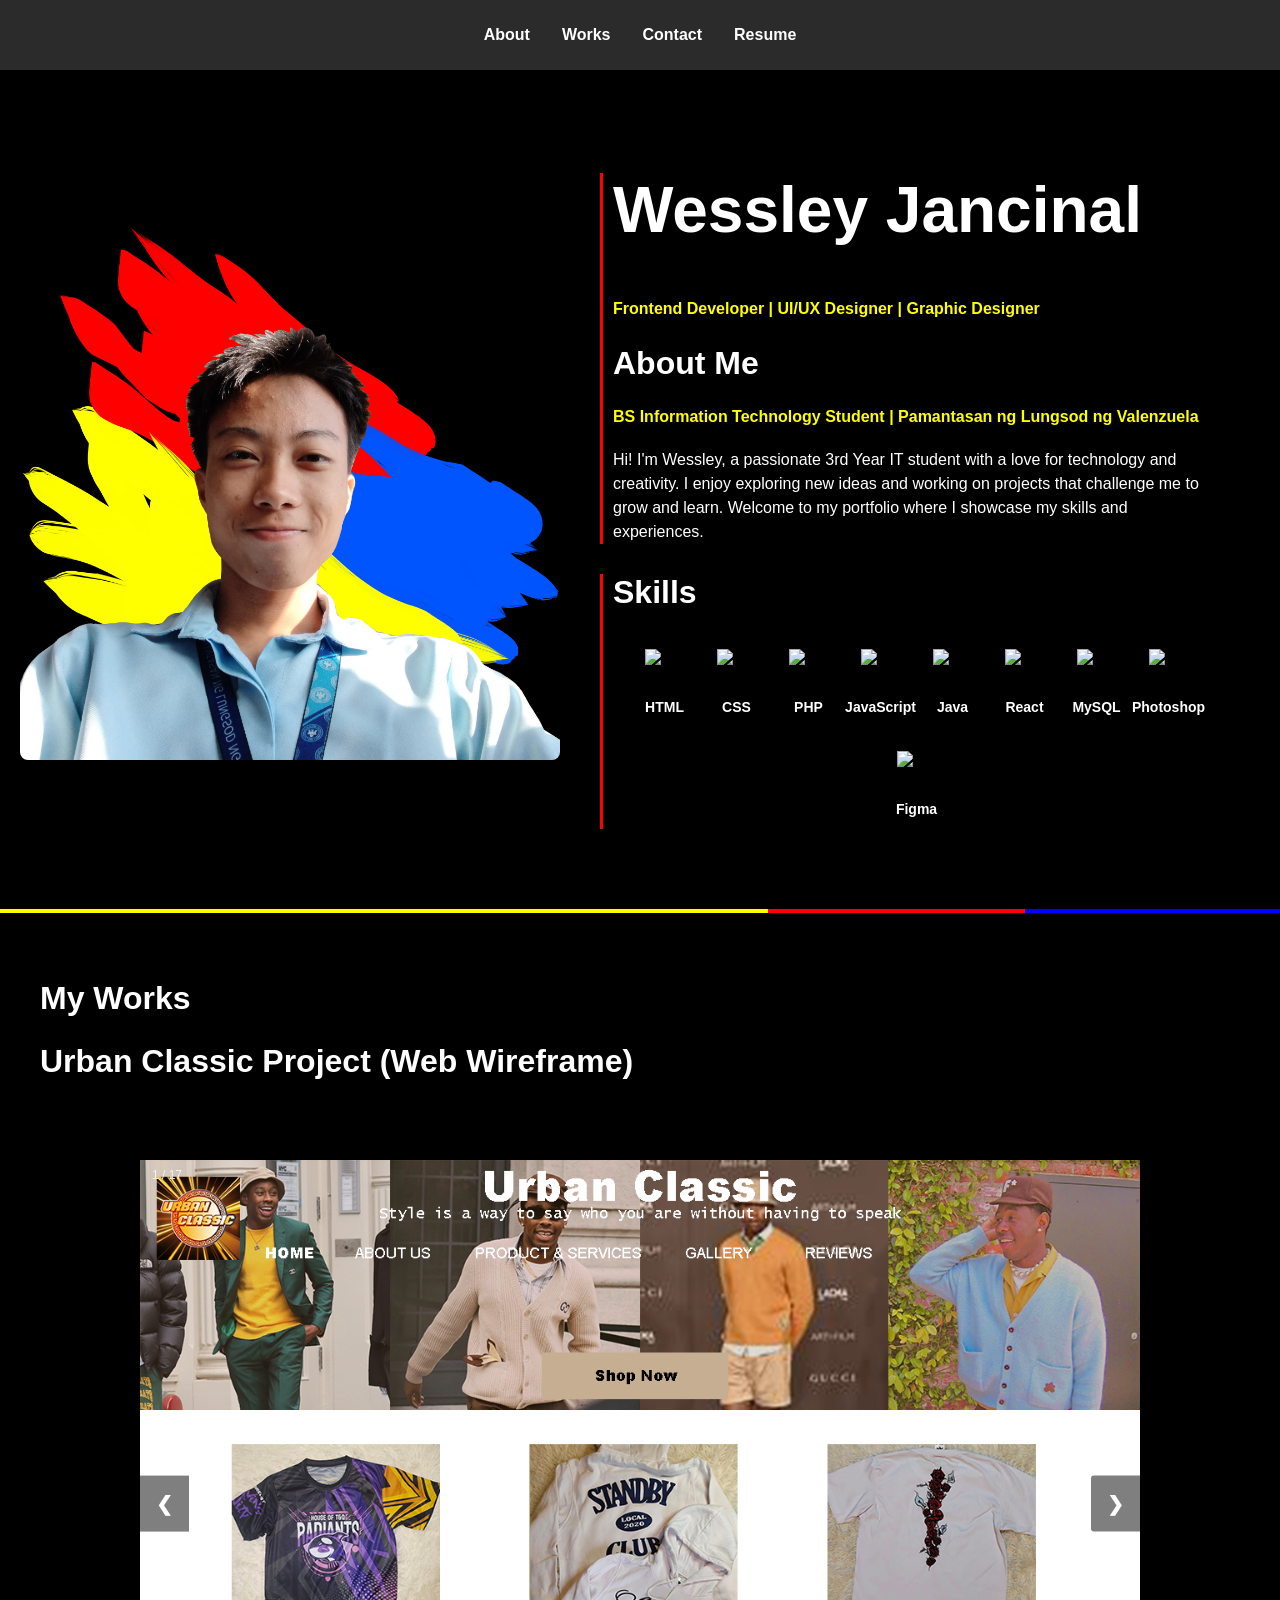
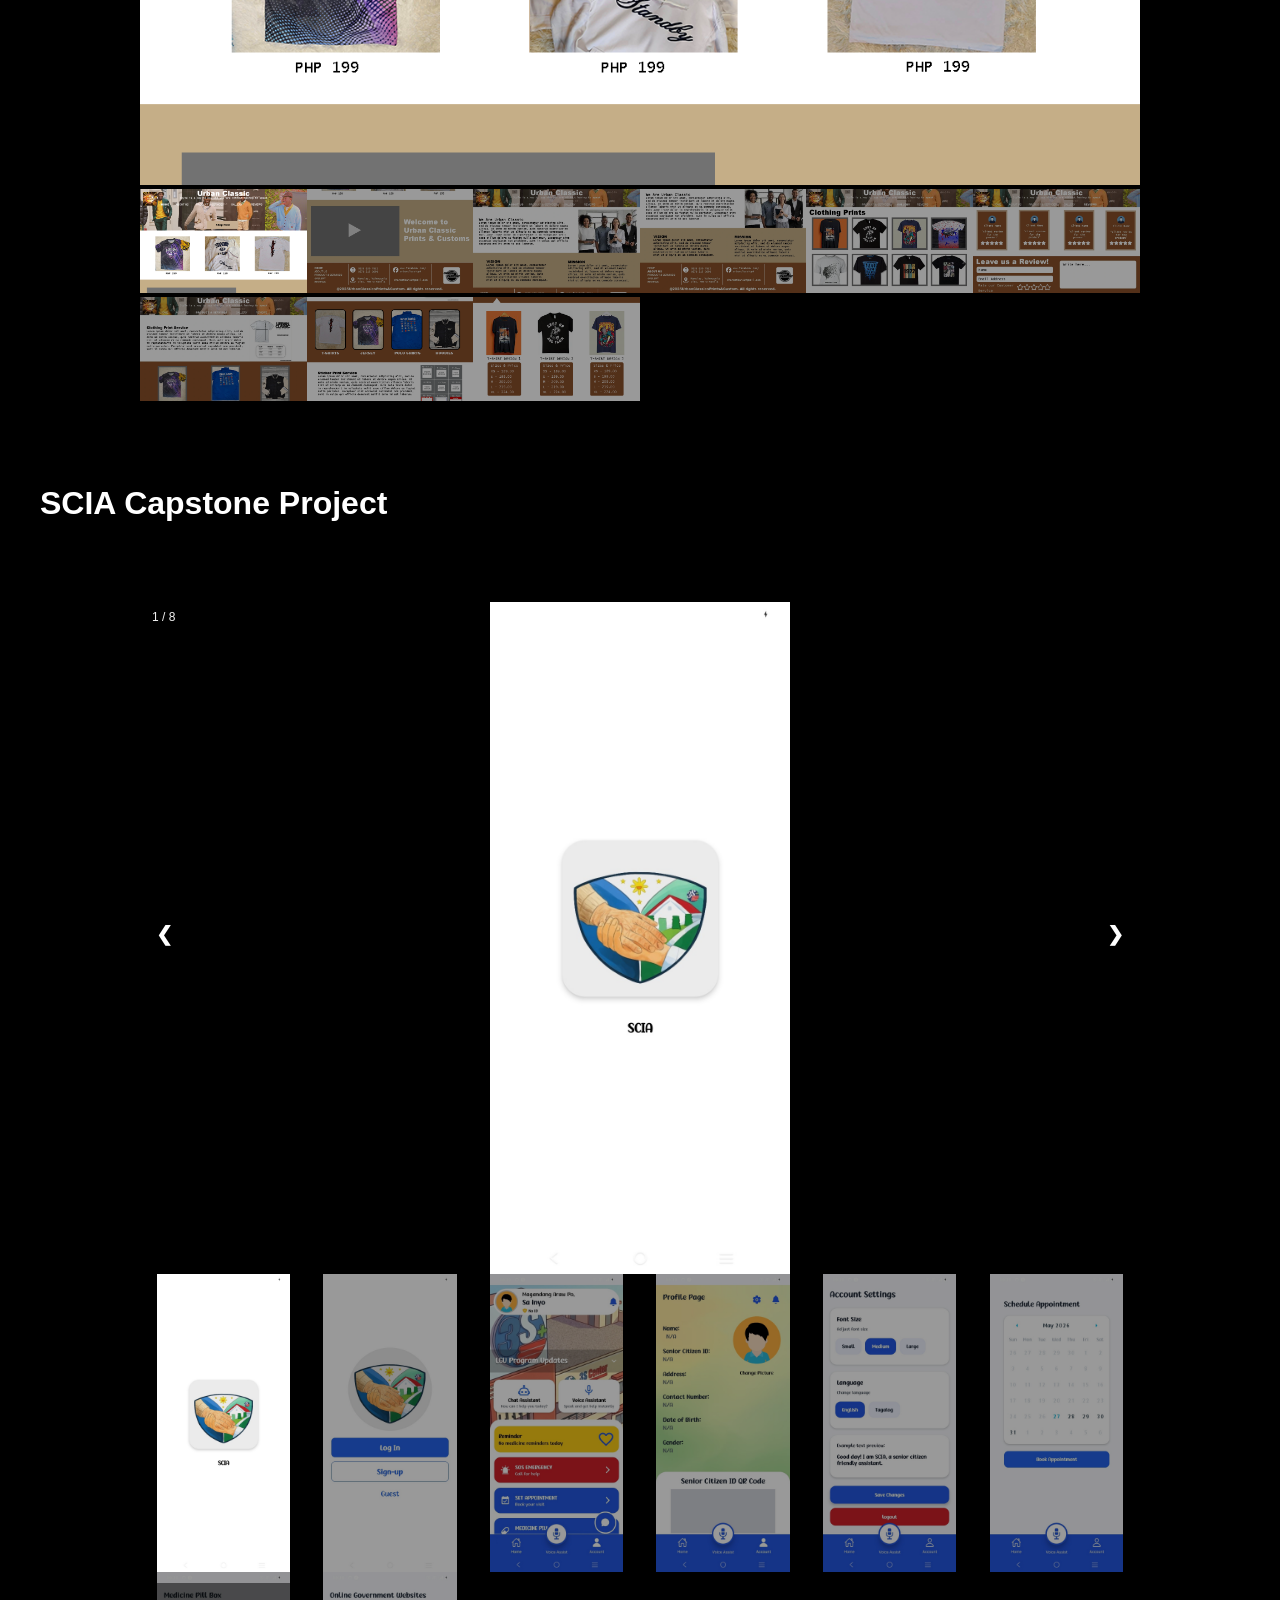
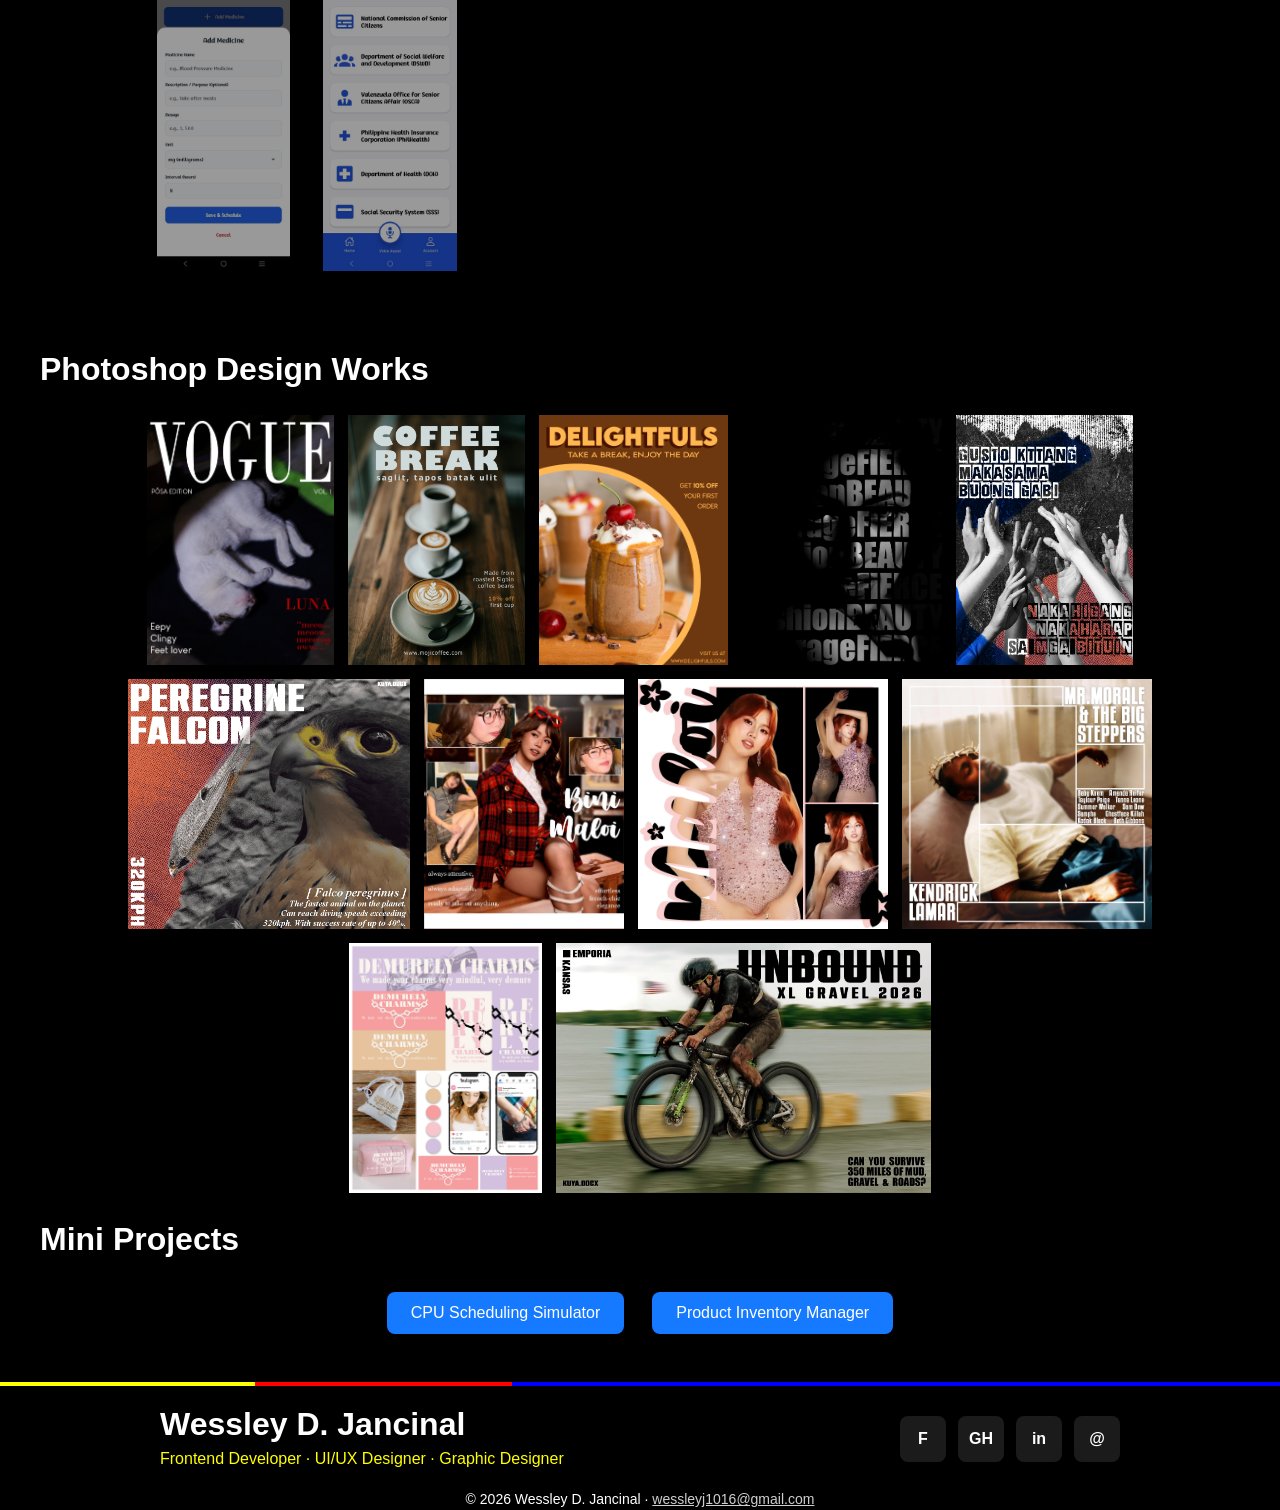
==== index.html @ 5ce60c62 "works addition" ====
<!DOCTYPE html>
<html lang="en">
  <head>
    <meta charset="UTF-8">
	  <meta name="viewport" content="width=device-width, initial-scale=1.0">
    <title>My Website</title>

    <link rel="stylesheet" href="style.css">
  </head>
  <body>
    <div id="navbar">
      <a href="#about">About</a>
      <a href="#works">Works</a>
      <a href="#contact">Contact</a>
      <a href="docs/jancinalResume.pdf" download class="btn-download">Resume</a>
    </div>
    
    <section id="about">
      <div id="profile-pic-container">
        <img id="profile-pic" src="assets/profpic.png" alt="profpic">
      </div>
      <div id="greeting">
        <div id="sub-greeting">
          <h1>Wessley Jancinal</h1>
          <h4>Frontend Developer | UI/UX Designer | Graphic Designer</h4>
        
          <h2>About Me</h2>
          <h4>BS Information Technology Student | Pamantasan ng Lungsod ng Valenzuela</h4>
          <p>Hi! I'm Wessley, a passionate 3rd Year IT student with a love for technology and creativity.
            I enjoy exploring new ideas and working on projects that challenge me to grow and learn. 
            Welcome to my portfolio where I showcase my skills and experiences.</p>
        </div>

        <div id="sub-greeting">
          <h2>Skills</h2>

          <div class="skills-row">
            <div class="skill-card">
              <img src="https://cdn.jsdelivr.net/gh/devicons/devicon/icons/html5/html5-original.svg" alt="HTML">
              <span>HTML</span>
            </div>

            <div class="skill-card">
              <img src="https://cdn.jsdelivr.net/gh/devicons/devicon/icons/css3/css3-original.svg" alt="CSS">
              <span>CSS</span>
            </div>

            <div class="skill-card">
              <img src="https://cdn.jsdelivr.net/gh/devicons/devicon/icons/php/php-original.svg" alt="PHP">
              <span>PHP</span>
            </div>

            <div class="skill-card">
              <img src="https://cdn.jsdelivr.net/gh/devicons/devicon/icons/javascript/javascript-original.svg" alt="JavaScript">
              <span>JavaScript</span>
            </div>

            <div class="skill-card">
              <img src="https://cdn.jsdelivr.net/gh/devicons/devicon/icons/java/java-original.svg" alt="Java">
              <span>Java</span>
            </div>

            <div class="skill-card">
              <img src="https://cdn.jsdelivr.net/gh/devicons/devicon/icons/react/react-original.svg" alt="React">
              <span>React</span>
            </div>

            <div class="skill-card">
              <img src="https://cdn.jsdelivr.net/gh/devicons/devicon/icons/mysql/mysql-original.svg" alt="MySQL">
              <span>MySQL</span>
            </div>

            <div class="skill-card">
              <img src="https://cdn.jsdelivr.net/gh/devicons/devicon/icons/photoshop/photoshop-plain.svg" alt="Photoshop">
              <span>Photoshop</span>
            </div>

            <div class="skill-card">
              <img src="https://cdn.jsdelivr.net/gh/devicons/devicon/icons/figma/figma-original.svg" alt="Figma">
              <span>Figma</span>
            </div>
          </div>
        </div>
      </div>
    </section>

    <section id="works">
      <h2>My Works</h2>

      <h2>Urban Classic Project (Web Wireframe) </h2>
      <div class="container">
        <!-- Full-width images with number text -->
        <div class="mySlides">
          <div class="numbertext">1 / 17</div>
            <img src="assets/carousel1 (1).webp" style="width:100%">
        </div>

        <div class="mySlides">
          <div class="numbertext">2 / 17</div>
            <img src="assets/carousel1 (2).webp" style="width:100%">
        </div>

        <div class="mySlides">
          <div class="numbertext">3 / 17</div>
            <img src="assets/carousel1 (3).webp" style="width:100%">
        </div>

        <div class="mySlides">
          <div class="numbertext">4 / 17</div>
            <img src="assets/carousel1 (4).webp" style="width:100%">
        </div>

        <div class="mySlides">
          <div class="numbertext">5 / 17</div>
            <img src="assets/carousel1 (5).webp" style="width:100%">
        </div>

        <div class="mySlides">
          <div class="numbertext">6 / 17</div>
            <img src="assets/carousel1 (6).webp" style="width:100%">
        </div>

        <div class="mySlides">
          <div class="numbertext">7 / 17</div>
            <img src="assets/carousel1 (7).webp" style="width:100%">
        </div>

        <div class="mySlides">
          <div class="numbertext">8 / 17</div>
            <img src="assets/carousel1 (8).webp" style="width:100%">
        </div>

        <div class="mySlides">
          <div class="numbertext">9 / 17</div>
            <img src="assets/carousel1 (9).webp" style="width:100%">
        </div>

        <!-- (SCIA images moved to a separate slideshow below) -->

        <!-- Next and previous buttons for main carousel -->
        <a class="prev" onclick="plusSlides(-1)">&#10094;</a>
        <a class="next" onclick="plusSlides(1)">&#10095;</a>

        <!-- Thumbnail images -->
        <div class="row">
          <div class="column">
            <img class="demo cursor" src="assets/carousel1 (1).webp" style="width:100%" onclick="currentSlide(1)" alt="carousel1 (1)">
          </div>
          <div class="column">
            <img class="demo cursor" src="assets/carousel1 (2).webp" style="width:100%" onclick="currentSlide(2)" alt="carousel1 (2)">
          </div>
          <div class="column">
            <img class="demo cursor" src="assets/carousel1 (3).webp" style="width:100%" onclick="currentSlide(3)" alt="carousel1 (3)">
          </div>
          <div class="column">
            <img class="demo cursor" src="assets/carousel1 (4).webp" style="width:100%" onclick="currentSlide(4)" alt="carousel1 (4)">
          </div>
          <div class="column">
            <img class="demo cursor" src="assets/carousel1 (5).webp" style="width:100%" onclick="currentSlide(5)" alt="carousel1 (5)">
          </div>
          <div class="column">
            <img class="demo cursor" src="assets/carousel1 (6).webp" style="width:100%" onclick="currentSlide(6)" alt="carousel1 (6)">
          </div>
          <div class="column">
            <img class="demo cursor" src="assets/carousel1 (7).webp" style="width:100%" onclick="currentSlide(7)" alt="carousel1 (7)">
          </div>
          <div class="column">
            <img class="demo cursor" src="assets/carousel1 (8).webp" style="width:100%" onclick="currentSlide(8)" alt="carousel1 (8)">
          </div>
          <div class="column">
            <img class="demo cursor" src="assets/carousel1 (9).webp" style="width:100%" onclick="currentSlide(9)" alt="carousel1 (9)">
          </div>
          <!-- SCIA thumbnails moved to the SCIA slideshow below -->
        </div>
      </div>

      <!-- SCIA Slideshow (separate and isolated) -->
      <h2>SCIA Capstone Project</h2>
      <div class="container" id="scia-container">
        <div class="mySlides2">
          <div class="numbertext">1 / 8</div>
            <img id="carousel2-content" src="assets/scia1.webp" alt="scia1">
        </div>

        <div class="mySlides2">
          <div class="numbertext">2 / 8</div>
            <img id="carousel2-content" src="assets/scia2.webp" alt="scia2">
        </div>

        <div class="mySlides2">
          <div class="numbertext">3 / 8</div>
            <img id="carousel2-content" src="assets/scia3.webp" alt="scia3">
        </div>

        <div class="mySlides2">
          <div class="numbertext">4 / 8</div>
            <img id="carousel2-content" src="assets/scia4.webp" alt="scia4">
        </div>

        <div class="mySlides2">
          <div class="numbertext">5 / 8</div>
            <img id="carousel2-content" src="assets/scia5.webp" alt="scia5">
        </div>

        <div class="mySlides2">
          <div class="numbertext">6 / 8</div>
            <img id="carousel2-content" src="assets/scia6.webp" alt="scia6">
        </div>

        <div class="mySlides2">
          <div class="numbertext">7 / 8</div>
            <img id="carousel2-content" src="assets/scia7.webp" alt="scia7">
        </div>

        <div class="mySlides2">
          <div class="numbertext">8 / 8</div>
            <img id="carousel2-content" src="assets/scia8.webp" alt="scia8">
        </div>

        <!-- Next and previous buttons for SCIA slideshow -->
        <a class="prev2" onclick="plusSlides2(-1)">&#10094;</a>
        <a class="next2" onclick="plusSlides2(1)">&#10095;</a>

        <!-- SCIA Thumbnails -->
        <div class="row">
          <div class="column">
            <img class="demo2 cursor" src="assets/scia1.webp" style="width:80%; display: block; margin-left: auto; margin-right: auto;" onclick="currentSlide2(1)" alt="scia1">
          </div>
          <div class="column">
            <img class="demo2 cursor" src="assets/scia2.webp" style="width:80%; display: block; margin-left: auto; margin-right: auto;" onclick="currentSlide2(2)" alt="scia2">
          </div>
          <div class="column">
            <img class="demo2 cursor" src="assets/scia3.webp" style="width:80%; display: block; margin-left: auto; margin-right: auto;" onclick="currentSlide2(3)" alt="scia3">
          </div>
          <div class="column">
            <img class="demo2 cursor" src="assets/scia4.webp" style="width:80%; display: block; margin-left: auto; margin-right: auto;" onclick="currentSlide2(4)" alt="scia4">
          </div>
          <div class="column">
            <img class="demo2 cursor" src="assets/scia5.webp" style="width:80%; display: block; margin-left: auto; margin-right: auto;" onclick="currentSlide2(5)" alt="scia5">
          </div>
          <div class="column">
            <img class="demo2 cursor" src="assets/scia6.webp" style="width:80%; display: block; margin-left: auto; margin-right: auto;" onclick="currentSlide2(6)" alt="scia6">
          </div>
          <div class="column">
            <img class="demo2 cursor" src="assets/scia7.webp" style="width:80%; display: block; margin-left: auto; margin-right: auto;" onclick="currentSlide2(7)" alt="scia7">
          </div>
          <div class="column">
            <img class="demo2 cursor" src="assets/scia8.webp" style="width:80%; display: block; margin-left: auto; margin-right: auto;" onclick="currentSlide2(8)" alt="scia8">
          </div>
        </div>
      </div>

      <h2>Photoshop Design Works</h2>
      <div id="photoshops">
        <image class="pic" src="assets/vouge_magazine.webp" alt="vouge_magazine">
        <image class="pic" src="assets/minimalist1.webp" alt="minimalist1">
        <image class="pic" src="assets/minimalist2.webp" alt="minimalist2">
        <image class="pic" src="assets/bwTextPortrait.webp" alt="bwTextPortrait">
        <image class="pic" src="assets/grungePoster.webp" alt="grungePoster"></image>
        <image class="pic" src="assets/falcon-edit2.webp" alt="falcon-edit2">
        <image class="pic" src="assets/celebMaloi1.webp" alt="celebMaloi1">
        <image class="pic" src="assets/celebMaloi2.webp" alt="celebMaloi2">
        <image class="pic" src="assets/kdot1.webp" alt="kdot1">
        <image class="pic" src="assets/moodboard1.webp" alt="moodboard1">
        <image class="pic" src="assets/unbound.webp" alt="unbound"></image>
      </div>

      <h2>Mini Projects</h2>
      <div id="mini-projects">
        <a href="cpuSched/index.html" class="mini-proj-btn">CPU Scheduling Simulator</a>
        <a href="productInventory/index.html" class="mini-proj-btn">Product Inventory Manager</a>
      </div>
    </section>

    <footer id="contact" class="site-footer">
      <div class="footer-inner">
        <div class="footer-brand">
          <h2>Wessley D. Jancinal</h2>
          <p style="color: yellow;">Frontend Developer · UI/UX Designer · Graphic Designer</p>
        </div>

        <div class="social">
          <a class="social-link" href="https://www.facebook.com/wessley.jancinal.16" aria-label="Facebook" title="Facebook" target="_blank" rel="noopener noreferrer">
            <span class="icon">F</span>
            <span class="sr-only">Facebook (placeholder)</span>
          </a>

          <a class="social-link" href="https://github.com/wessley-16" aria-label="GitHub" title="GitHub" target="_blank" rel="noopener noreferrer">
            <span class="icon">GH</span>
            <span class="sr-only">GitHub (placeholder)</span>
          </a>

          <a class="social-link" href="https://www.linkedin.com/in/wessley-jancinal-719715411" aria-label="LinkedIn" title="LinkedIn" target="_blank" rel="noopener noreferrer">
            <span class="icon">in</span>
            <span class="sr-only">LinkedIn (placeholder)</span>
          </a>

          <a class="social-link" href="mailto:wessleyj1016@gmail.com" aria-label="Email" title="Email">
            <span class="icon">@</span>
            <span class="sr-only">Email (placeholder)</span>
          </a>
        </div>
      </div>

      <div class="footer-bottom">
        <p>© <span id="year"></span> Wessley D. Jancinal · <a href="mailto:wessleyj1016@gmail.com">wessleyj1016@gmail.com</a></p>
      </div>
    </footer>
    <script src="script.js"></script>
  </body>
</html>
---- style.css ----
body {
    background-color: black;
    font-family: "Segoe UI", Arial, sans-serif;
    width: 100vw;
    max-width: 100%;
    margin: 0;
    overflow-x: hidden;
}

/* Navigation bar styles */
#navbar {
    display: flex;
    flex-direction: row;
    align-items: center;
    justify-content: center;
    background-color: rgb(43, 43, 43);
    height: 70px;
    overflow: hidden;
}

#navbar a {
    color: #ffffff;
    text-align: center;
    padding: 14px 16px;
    text-decoration: none;
    font-size: 16px;
    font-weight: bold;
}

#navbar a:hover {
    color: yellow;
    transform: scale(1.2);
    transition: transform 0.3s ease;
}

.btn-download {
    padding: 14px 16px;
    text-decoration: none;
    display: inline-block;
    font-family: "Segoe UI", Arial, sans-serif;
    transition: background 0.3s ease;
}

.btn-download:hover {
    border-bottom: 5px solid yellow;
}


/* Section styles */
#about {
    display: flex;
    flex-direction: row;
    align-items: center;
    justify-content: center;
    height: auto;
    margin: 20px 20px;
}

#profile-pic-container {
    background-image: url('assets/profbg.png');
    background-repeat: no-repeat;
    background-size: cover;
    background-position: center;
    height: 540px;
}

#profile-pic {
    height: 540px;
    width: auto;
    border-radius: 8px;
}

#greeting {
    width: auto;
    flex-direction: column;
    margin: 10px 20px;
    padding: 20px;
}

#sub-greeting {
    margin-bottom: 30px;
    padding-left: 10px;
    border-left: 3px solid red; 
}

#works {
    height: auto;
    width: auto;
    padding: 40px;
    border-top: 4px solid transparent;
    border-image: linear-gradient(to right, yellow 60%, red 60% 80%, blue 80%) 1;
}

#carousel2-content {
    width: 30%;
    display: block;
    margin-left: auto;
    margin-right: auto;
}

#photoshops {
    display: flex;
    flex-wrap: wrap;
    justify-content: center;
    align-items: center;
    gap: 12px;
}

.pic {
    height: 250px;
    width: auto;
    margin: 1px;
}

.pic:hover {
    transform: scale(1.3);
    transition: transform 0.5s ease;
}

#mini-projects {
    display: flex;
    flex-wrap: wrap;
    justify-content: center;
    align-items: center;
    gap: 12px;
    margin-top: 20px;
}

.mini-proj-btn {
    display: inline-block;
    padding: 12px 24px;
    margin: 8px;
    background-color: rgb(21, 122, 255);
    color: white;
    font: 20px bold "Segoe UI", Arial, sans-serif;
    text-decoration: none;
    border-radius: 8px;
}

.mini-proj-btn:hover {
    transition: transform 0.3s ease, background-color 0.5s ease;
    transform: translateY(-4px) scale(1.05);
    background-color: rgb(19, 19, 255);
}

#contact {
    height: 100px;
    width: auto;
    padding: 20px;
    background-color: #000000;
    border-top: 4px solid transparent;
    border-image: linear-gradient(to right, yellow 20%, red 20% 40%, blue 40%) 1;
}

h1 {
    color: #ffffff;
    font-size: 64px;
}

h2 {
    color: #ffffff;
    font-size: 32px;
}

h4 {
    color: yellow;
    font-size: 16px;
}

p { 
    color: #ffffff;
    line-height: 1.5;
}

/* Skills Dashboard */
.skills-row {
    display: flex;
    flex-wrap: wrap;
    gap: 12px;
    justify-content: center;
    align-items: center;
    margin-top: 10px;
}

.skill-card {
    display: flex;
    flex-direction: column;
    align-items: center;
    justify-content: center;
    width: 60px;
    padding: 10px;
    border-radius: 5px;
    transition: transform 0.3s ease, border 0.3s ease;
    border: 2px solid transparent;
}

.skill-card:hover {
    transform: translateY(-8px) scale(1.05);
    border-bottom: 3px solid red;
}

.skill-card img {
    width: 40px;
    height: 40px;
    margin-bottom: 10px;
}

.skill-card span {
    color: white;
    font-size: 14px;
    font-weight: 600;
    text-align: center;
}

/* Slideshow styles */
* {
  box-sizing: border-box;
}

/* Position the image container (needed to position the left and right arrows) */
.container {
  position: relative;
  max-width: 1000px;
  margin: 80px auto;
}

/* Hide the images by default */
.mySlides {
  display: none;
}

/* Add a pointer when hovering over the thumbnail images */
.cursor {
  cursor: pointer;
}

/* Next & previous buttons */
.prev,
.next {
  cursor: pointer;
  position: absolute;
  top: 40%;
  transform: translateY(-40%);
  width: auto;
  padding: 16px;
  color: white;
  background-color: rgba(0, 0, 0, 0.5);
  font-weight: bold;
  font-size: 20px;
  user-select: none;
  -webkit-user-select: none;
}

/* Position the "next button" to the right */
.next {
  right: 0;
  border-radius: 3px 0 0 3px;
}

/* On hover, add a black background color with a little bit see-through */
.prev:hover,
.next:hover {
  background-color: rgba(0, 0, 0, 0.8);
}

/* Number text (1/3 etc) */
.numbertext {
  color: #f2f2f2;
  font-size: 12px;
  padding: 8px 12px;
  position: absolute;
  top: 0;
}

.row:after {
  content: "";
  display: table;
  clear: both;
}

/* Six columns side by side */
.column {
  float: left;
  width: 16.66%;
}

/* Add a transparency effect for thumnbail images */
.demo {
  opacity: 0.6;
}

.active,
.demo:hover {
  opacity: 1;
}

/* Footer styles */
.site-footer {
    background-color: #000000;
    color: #cfcfcf;
    padding: 36px 20px 20px;
}

.site-footer .footer-inner {
    max-width: 1000px;
    margin: 0 auto;
    display: flex;
    flex-direction: column;
    align-items: center;
    gap: 18px;
}

@media (min-width: 640px) {
    .site-footer .footer-inner {
        flex-direction: row;
        justify-content: space-between;
        align-items: center;
        padding: 0 20px;
    }
}

.footer-brand h2 { color: #ffffff; margin: 0; }
.footer-brand p { color: #bdbdbd; margin: 4px 0 0; }
.social { display: flex; gap: 12px; }
.social-link {
    display: inline-flex;
    align-items: center;
    justify-content: center;
    width: 46px;
    height: 46px;
    background: #1b1b1b;
    color: #ffffff;
    border-radius: 8px;
    text-decoration: none;
    transition: transform .12s ease, background .12s ease;
}
.social-link .icon { font-weight: 700; font-size: 16px; }
.social-link:hover { transform: translateY(-4px); background: rgb(19, 19, 255); }
.footer-bottom { text-align: center; margin-top: 18px; color: #8f8f8f; font-size: 14px; }
.footer-bottom a { color: #cfcfcf; text-decoration: underline; }

/* Screen-reader only text */
.sr-only { position: absolute; width: 1px; height: 1px; padding: 0; margin: -1px; overflow: hidden; clip: rect(0,0,0,0); white-space: nowrap; border: 0; }

/* Styles for SCIA slideshow */
.mySlides2 { display: none; }
.prev2,
.next2 {
  cursor: pointer;
  position: absolute;
  top: 25%;
  transform: translateY(-25%);
  width: auto;
  padding: 16px;
  color: white;
  background-color: rgba(0, 0, 0, 0.5);
  font-weight: bold;
  font-size: 20px;
  user-select: none;
  -webkit-user-select: none;
}
.next2 { right: 0; border-radius: 3px 0 0 3px; }
.prev2:hover,
.next2:hover { background-color: rgba(0, 0, 0, 0.8); }
.demo2 { opacity: 0.6; }
.demo2:hover, .demo2.active { opacity: 1; }

@media (max-width: 1199px) and (min-width: 641px) {
    #about {
        flex-direction: column;
        text-align: center;
    }
    #profile-pic {
        width: 80%;
        height: auto;
    }
    #profile-pic-container {
        height: auto;
    }
    #greeting {
        width: 90%;
        margin: 20px 0;
    }
    #carousel2-content {
        width: 50%;
    }
    .prev2,
    .next2 {
    top: 30%;
    transform: translateY(-30%);
    }
}

@media (max-width: 640px) {
    #about {
        flex-direction: column;
        text-align: center;
    }
    #profile-pic {
        width: 80%;
        height: auto;
    }
    #profile-pic-container {
        height: auto;
    }
    #greeting {
        width: 100%;
        margin: 20px 0;
    }
    #carousel2-content {
        width: 70%;
    }
    .prev2,
    .next2 {
    top: 35%;
    transform: translateY(-35%);
    }
    .pic {
        width: 100%;
        height: auto;
    }
    h1 {
    font-size: 48px;
    }

    h2 {
        color: #ffffff;
        font-size: 24px;
    }

    h4 {
        color: yellow;
        font-size: 12px;
    }
}
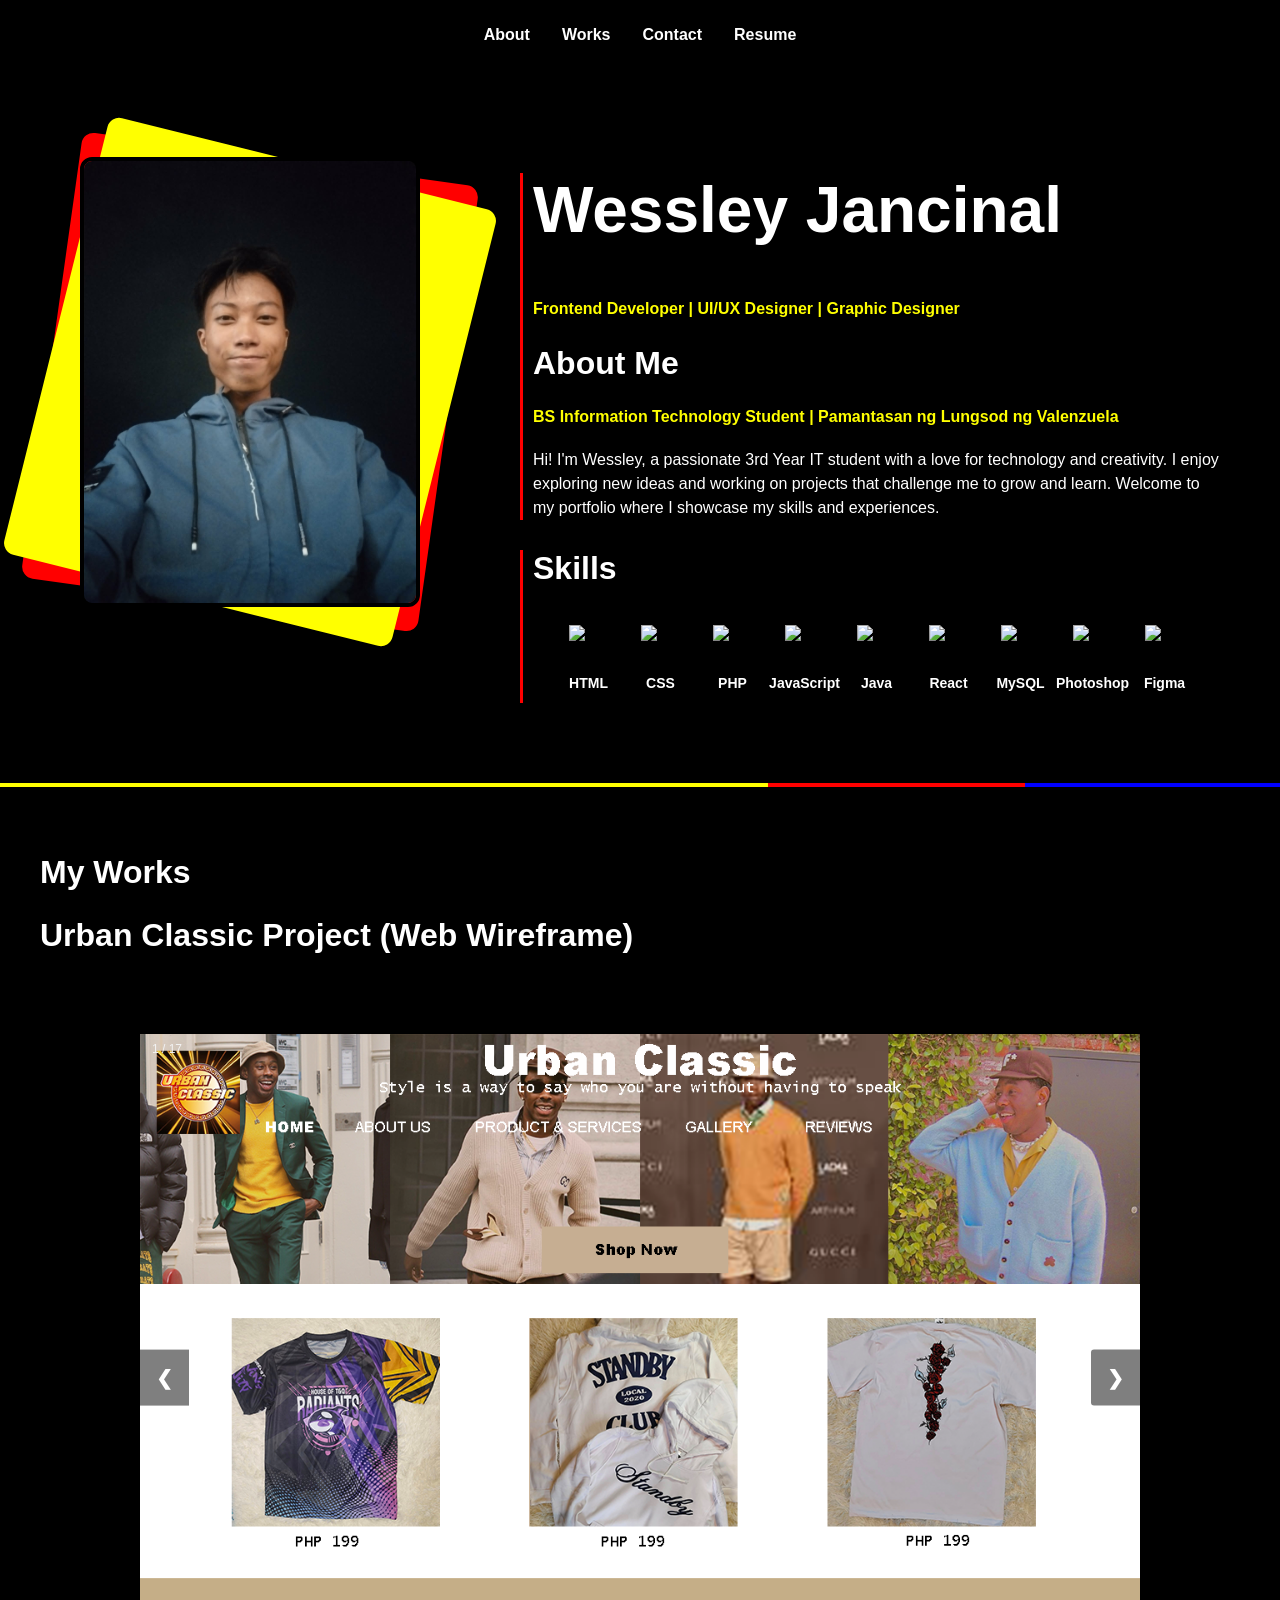
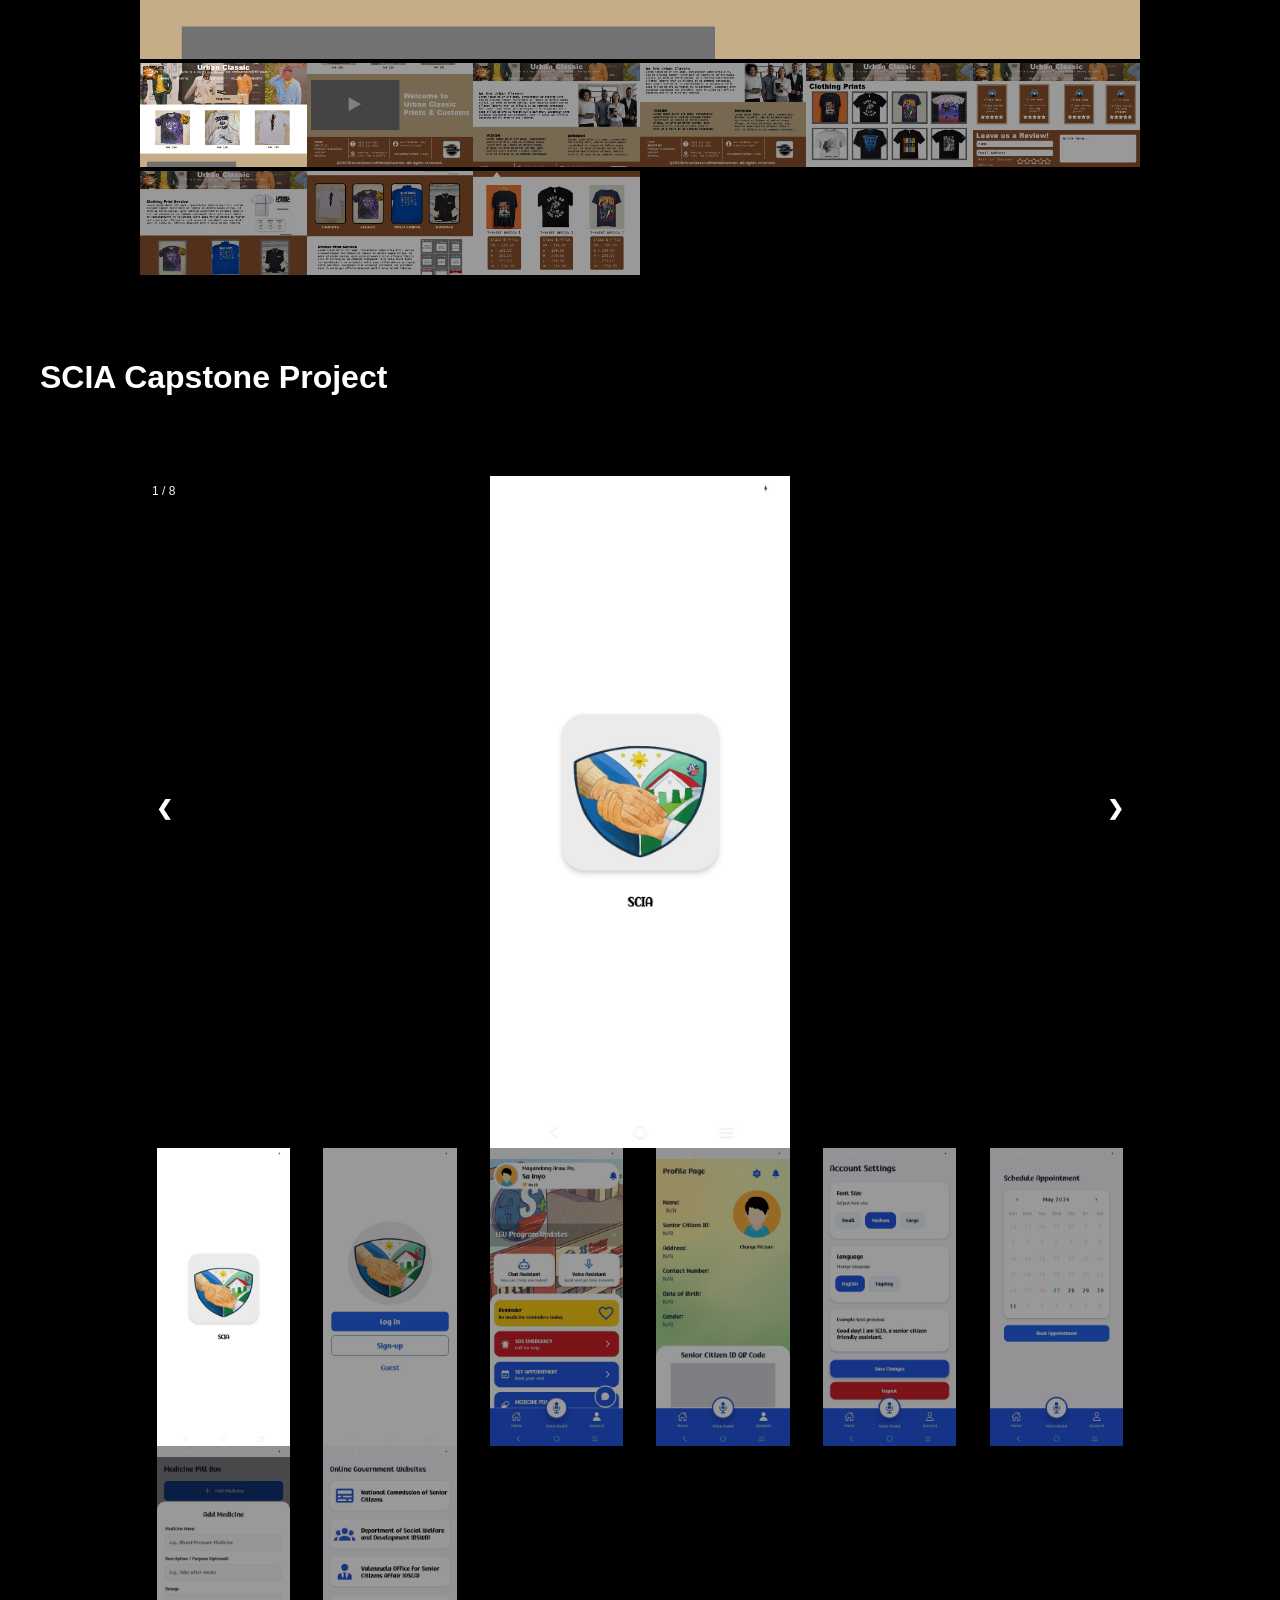
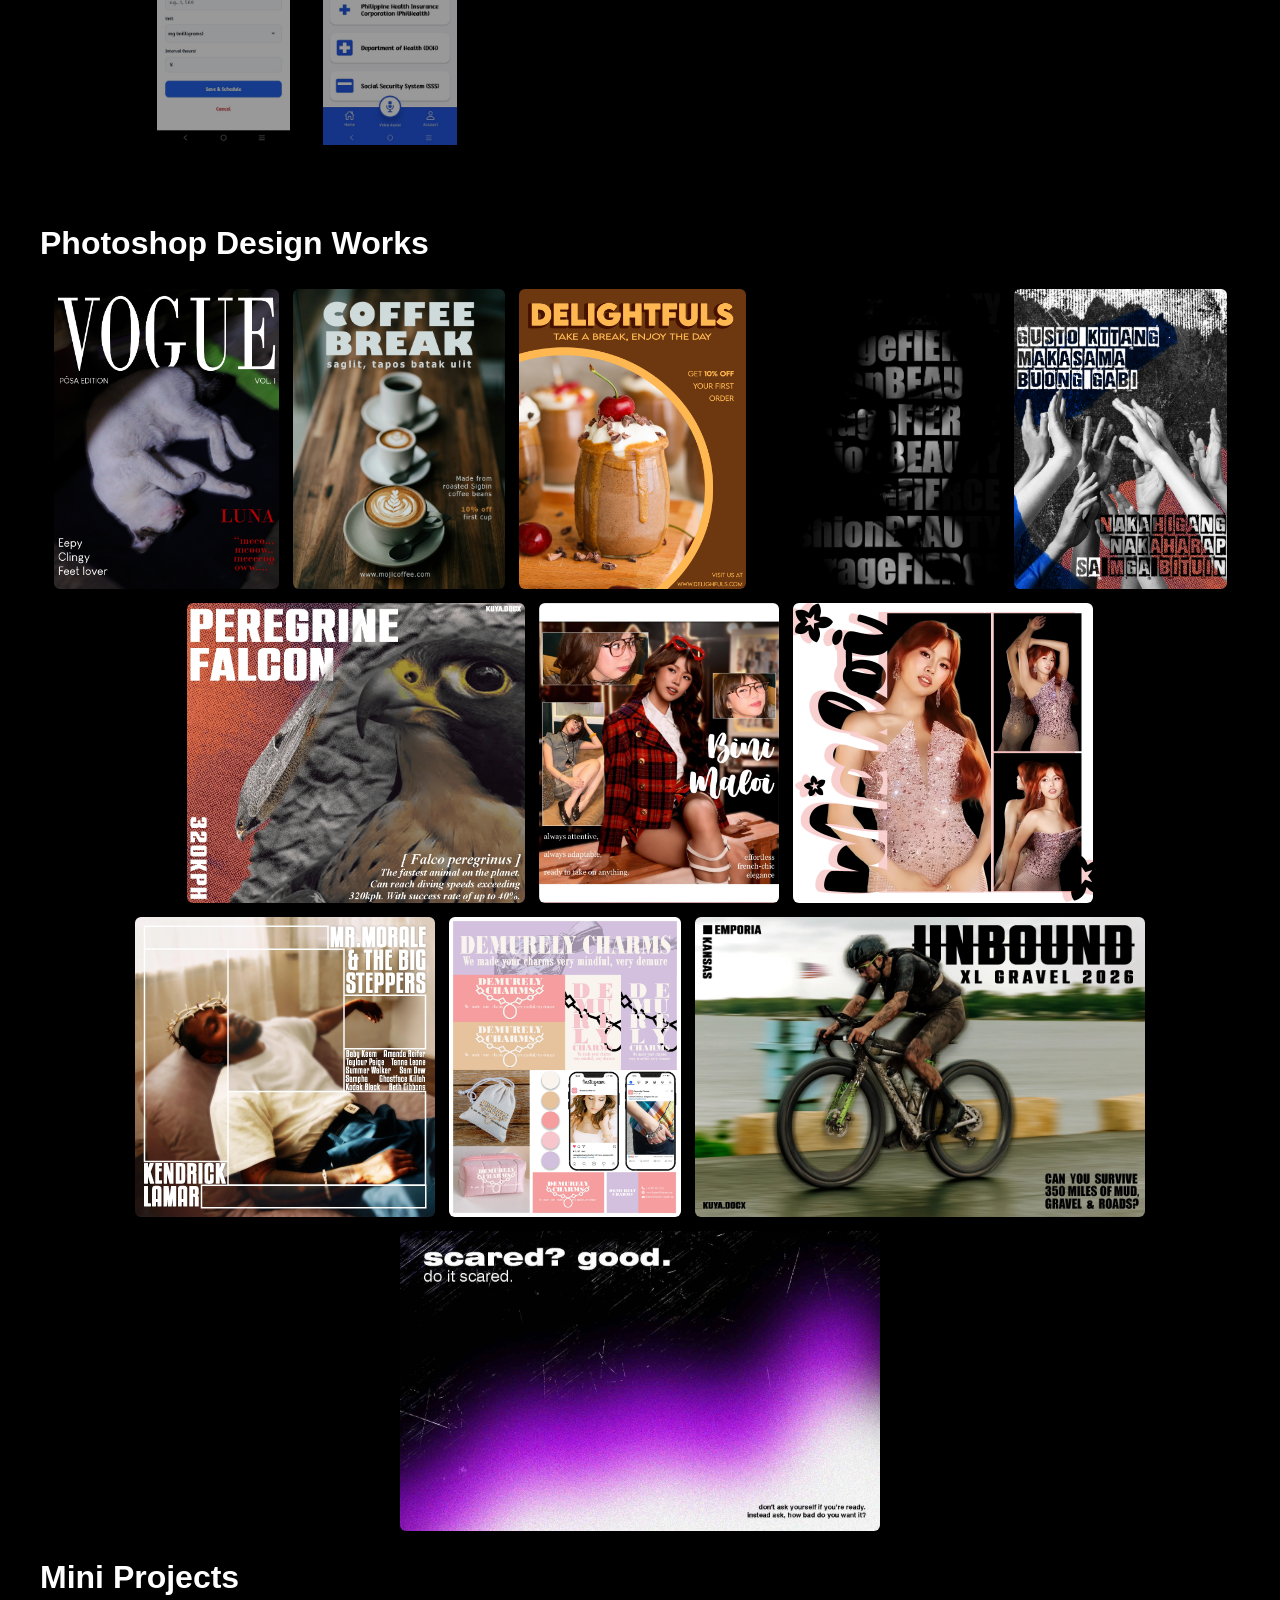
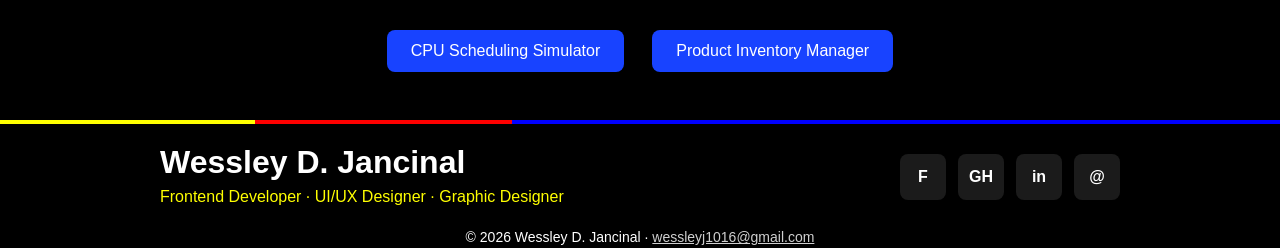
==== commit 19d18301: "ui and works updatea" ====
--- a/index.html
+++ b/index.html
@@ -17,7 +17,11 @@
     
     <section id="about">
       <div id="profile-pic-container">
-        <img id="profile-pic" src="assets/profpic.png" alt="profpic">
+        <div id="profile-pic-shape">
+          <div id="profile-pic-shape2">
+            <img id="profile-pic" src="assets/profile-pic.webp" alt="profile-pic">
+          </div>
+        </div>
       </div>
       <div id="greeting">
         <div id="sub-greeting">
@@ -263,6 +267,7 @@
         <image class="pic" src="assets/kdot1.webp" alt="kdot1">
         <image class="pic" src="assets/moodboard1.webp" alt="moodboard1">
         <image class="pic" src="assets/unbound.webp" alt="unbound"></image>
+        <image class="pic" src="assets/scared-gradient.webp" alt="scared-gradient"></image>
       </div>
 
       <h2>Mini Projects</h2>
--- a/style.css
+++ b/style.css
@@ -13,13 +13,12 @@
     flex-direction: row;
     align-items: center;
     justify-content: center;
-    background-color: rgb(43, 43, 43);
     height: 70px;
     overflow: hidden;
 }
 
 #navbar a {
-    color: #ffffff;
+    color: white;
     text-align: center;
     padding: 14px 16px;
     text-decoration: none;
@@ -57,17 +56,36 @@
 }
 
 #profile-pic-container {
-    background-image: url('assets/profbg.png');
-    background-repeat: no-repeat;
-    background-size: cover;
-    background-position: center;
     height: 540px;
+    margin: 5px 30px;
+}
+
+#profile-pic-shape {
+    width: 400px;
+    height: 450px;
+    transform: rotate(8deg);
+    background-color: red;
+    border-radius: 12px;
+    z-index: 0;
+}
+
+#profile-pic-shape2 {
+    width: 400px;
+    height: 450px;
+    transform: rotate(6deg);
+    background-color: yellow;
+    border-radius: 12px;
+    z-index: 1;
 }
 
 #profile-pic {
-    height: 540px;
+    height: 450px;
     width: auto;
-    border-radius: 8px;
+    margin: 0 30px;
+    transform: rotate(-14deg);
+    border-radius: 12px;
+    border: 4px solid black;
+    z-index: 2;
 }
 
 #greeting {
@@ -107,14 +125,16 @@
 }
 
 .pic {
-    height: 250px;
+    height: 300px;
     width: auto;
     margin: 1px;
+    border-radius: 6px;
 }
 
 .pic:hover {
     transform: scale(1.3);
     transition: transform 0.5s ease;
+    border-radius: 0px;
 }
 
 #mini-projects {
@@ -130,7 +150,7 @@
     display: inline-block;
     padding: 12px 24px;
     margin: 8px;
-    background-color: rgb(21, 122, 255);
+    background-color: rgb(24, 67, 255);
     color: white;
     font: 20px bold "Segoe UI", Arial, sans-serif;
     text-decoration: none;
@@ -140,7 +160,7 @@
 .mini-proj-btn:hover {
     transition: transform 0.3s ease, background-color 0.5s ease;
     transform: translateY(-4px) scale(1.05);
-    background-color: rgb(19, 19, 255);
+    background-color: rgb(0, 0, 231);
 }
 
 #contact {
@@ -335,7 +355,7 @@
     transition: transform .12s ease, background .12s ease;
 }
 .social-link .icon { font-weight: 700; font-size: 16px; }
-.social-link:hover { transform: translateY(-4px); background: rgb(19, 19, 255); }
+.social-link:hover { transform: translateY(-4px); background: rgb(0, 0, 231); }
 .footer-bottom { text-align: center; margin-top: 18px; color: #8f8f8f; font-size: 14px; }
 .footer-bottom a { color: #cfcfcf; text-decoration: underline; }
 
@@ -416,8 +436,17 @@
     transform: translateY(-35%);
     }
     .pic {
-        width: 100%;
+        width: 80%;
         height: auto;
+    }
+    .pic:hover {
+        transform: scale(1.2);
+        transform: translate(6px, -6px);
+        transition: transform 0.5s ease;
+        border-left: 6px solid red;
+        border-bottom: 6px solid red;
+        border-radius: 0px;
+        gap: 8px;
     }
     h1 {
     font-size: 48px;
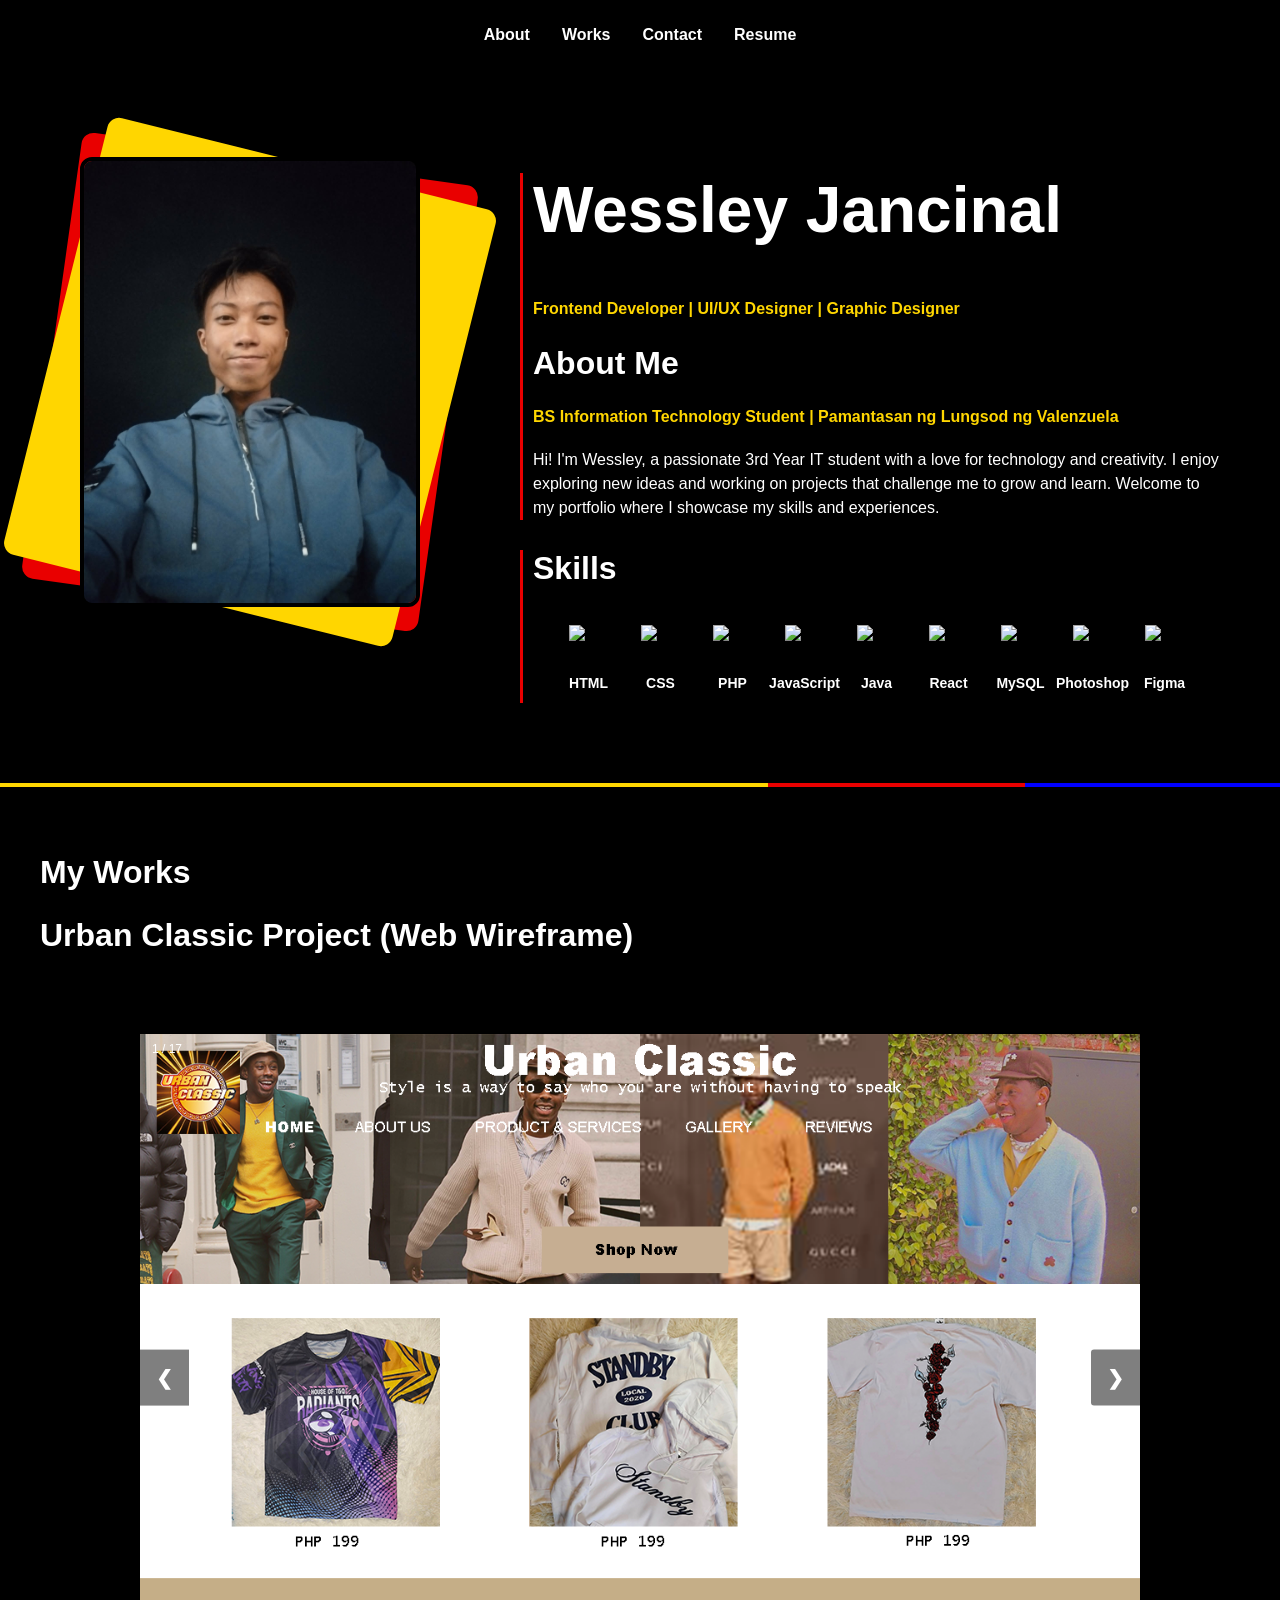
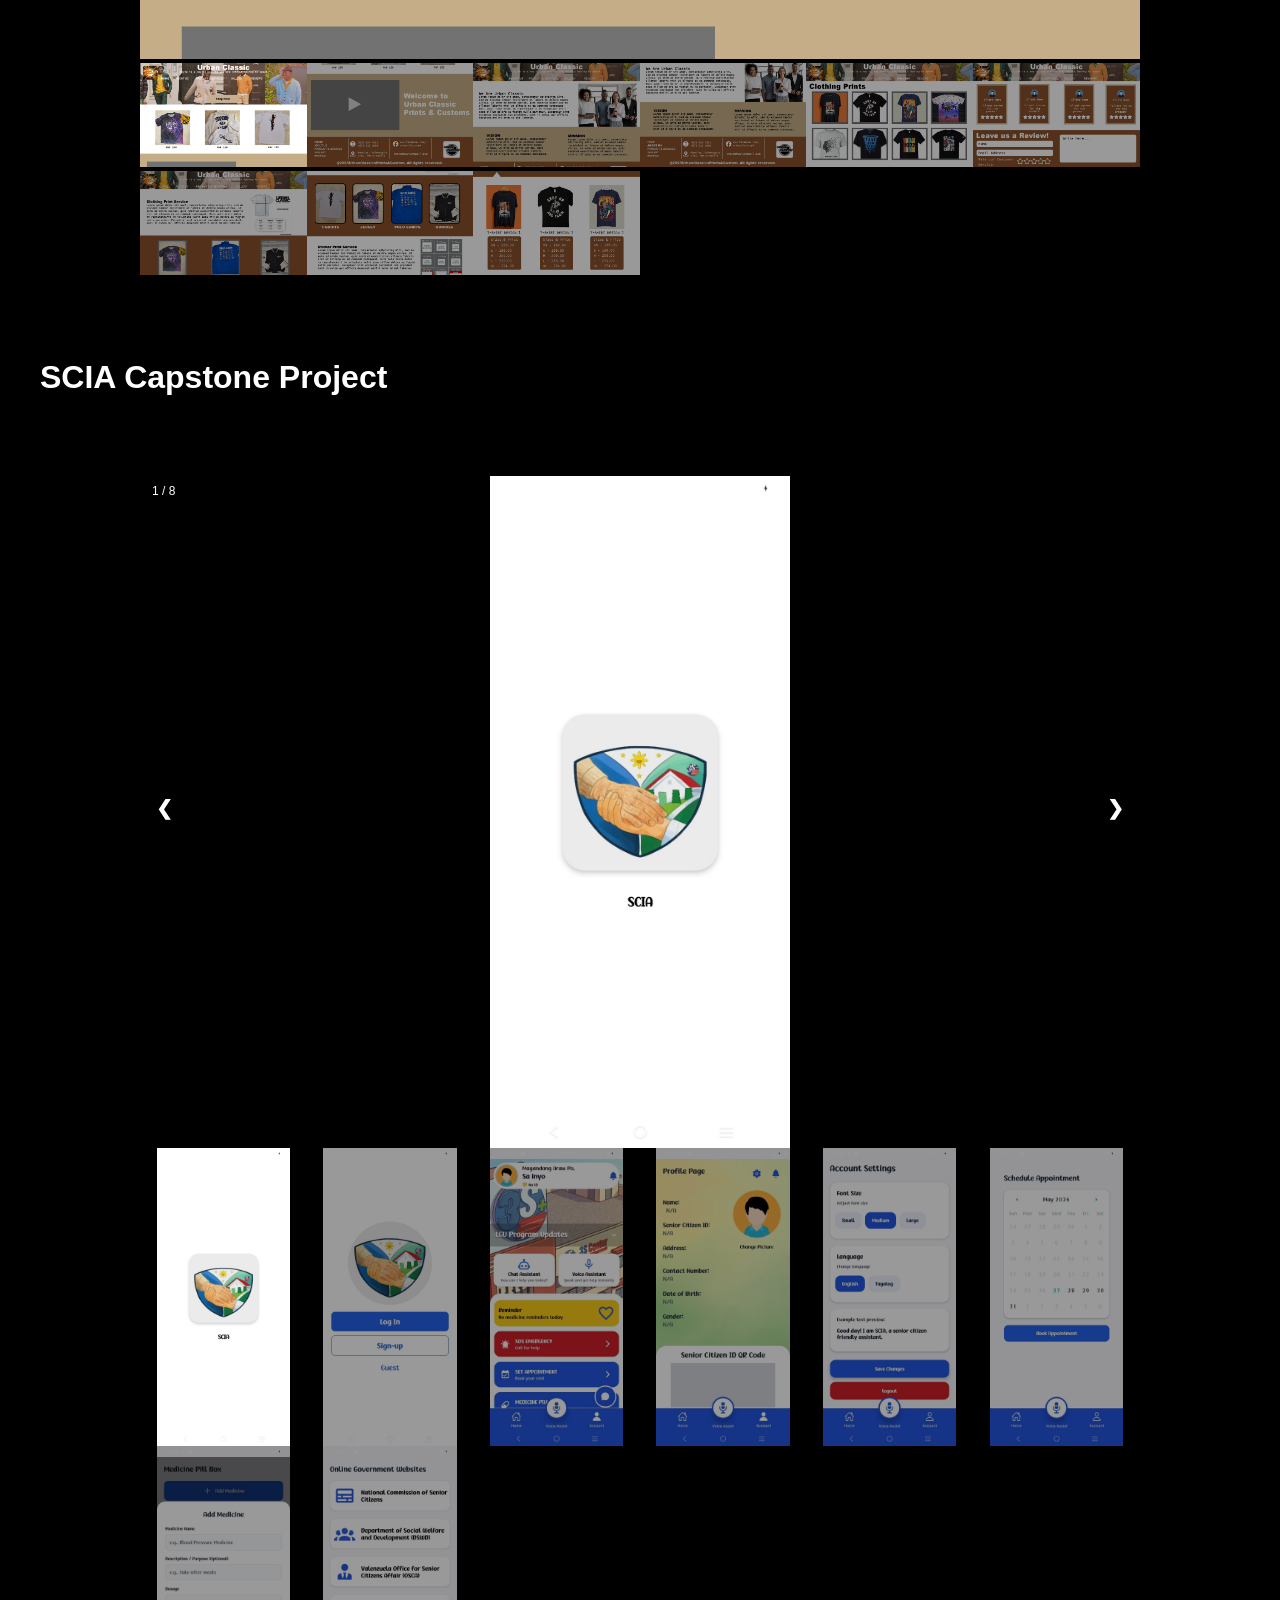
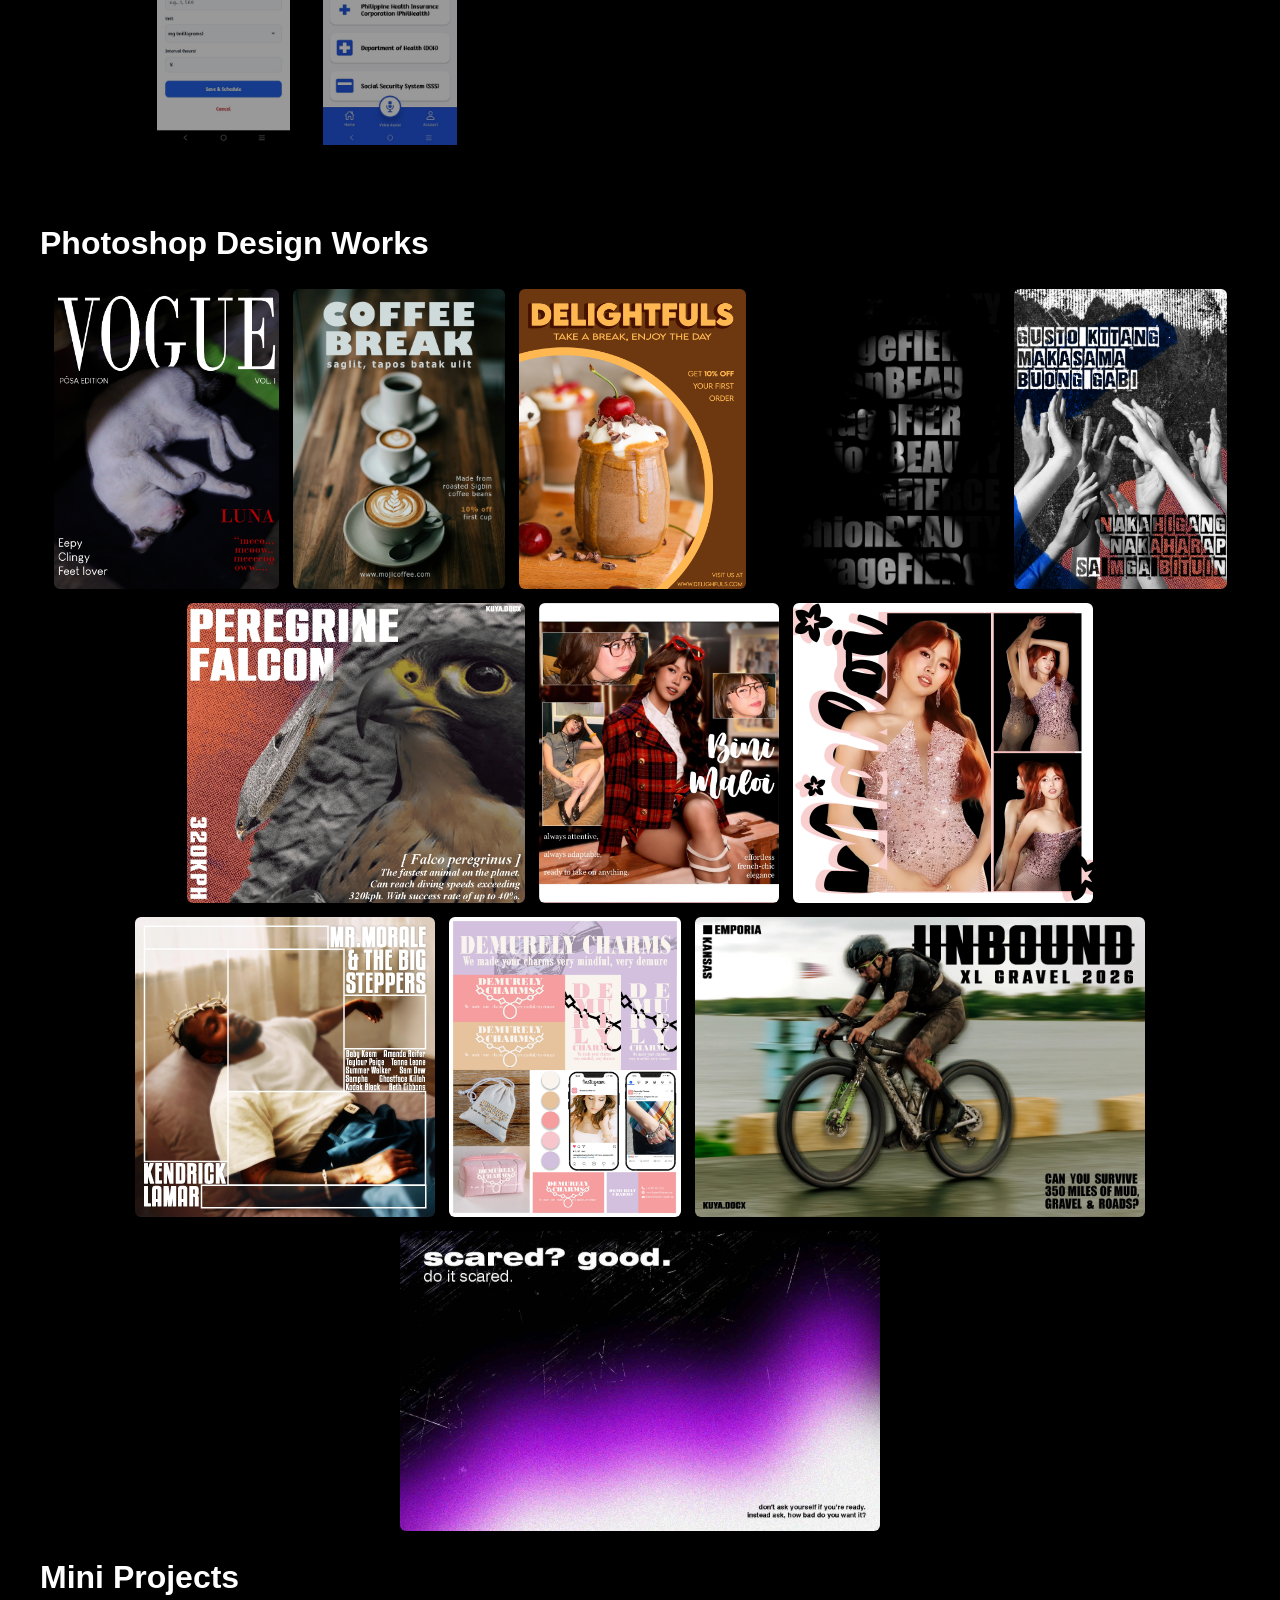
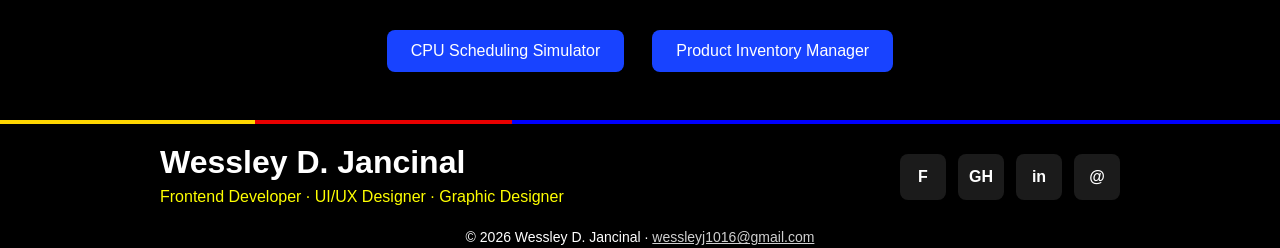
==== commit 0b5a41d7: "browser desaturation fix" ====
--- a/index.html
+++ b/index.html
@@ -3,7 +3,8 @@
   <head>
     <meta charset="UTF-8">
 	  <meta name="viewport" content="width=device-width, initial-scale=1.0">
-    <title>My Website</title>
+    <meta name="color-scheme" content="light only">
+    <title>Jancinal Portfolio</title>
 
     <link rel="stylesheet" href="style.css">
   </head>
--- a/style.css
+++ b/style.css
@@ -1,5 +1,9 @@
+html {
+    color-scheme: light;
+}
+
 body {
-    background-color: black;
+    background-color: #000000;
     font-family: "Segoe UI", Arial, sans-serif;
     width: 100vw;
     max-width: 100%;
@@ -18,7 +22,7 @@
 }
 
 #navbar a {
-    color: white;
+    color: #ffffff;
     text-align: center;
     padding: 14px 16px;
     text-decoration: none;
@@ -27,7 +31,7 @@
 }
 
 #navbar a:hover {
-    color: yellow;
+    color: #FFD600;
     transform: scale(1.2);
     transition: transform 0.3s ease;
 }
@@ -41,7 +45,7 @@
 }
 
 .btn-download:hover {
-    border-bottom: 5px solid yellow;
+    border-bottom: 5px solid #FFD600;
 }
 
 
@@ -58,13 +62,15 @@
 #profile-pic-container {
     height: 540px;
     margin: 5px 30px;
+    display: flex;
+    justify-content: center;
 }
 
 #profile-pic-shape {
     width: 400px;
     height: 450px;
     transform: rotate(8deg);
-    background-color: red;
+    background-color: #e90000;
     border-radius: 12px;
     z-index: 0;
 }
@@ -73,7 +79,7 @@
     width: 400px;
     height: 450px;
     transform: rotate(6deg);
-    background-color: yellow;
+    background-color: #FFD600;
     border-radius: 12px;
     z-index: 1;
 }
@@ -84,7 +90,7 @@
     margin: 0 30px;
     transform: rotate(-14deg);
     border-radius: 12px;
-    border: 4px solid black;
+    border: 4px solid #000000;
     z-index: 2;
 }
 
@@ -98,7 +104,7 @@
 #sub-greeting {
     margin-bottom: 30px;
     padding-left: 10px;
-    border-left: 3px solid red; 
+    border-left: 3px solid #e90000; 
 }
 
 #works {
@@ -106,7 +112,7 @@
     width: auto;
     padding: 40px;
     border-top: 4px solid transparent;
-    border-image: linear-gradient(to right, yellow 60%, red 60% 80%, blue 80%) 1;
+    border-image: linear-gradient(to right, #FFD600 60%, #e90000 60% 80%, #0000ff 80%) 1;
 }
 
 #carousel2-content {
@@ -151,7 +157,7 @@
     padding: 12px 24px;
     margin: 8px;
     background-color: rgb(24, 67, 255);
-    color: white;
+    color: #ffffff;
     font: 20px bold "Segoe UI", Arial, sans-serif;
     text-decoration: none;
     border-radius: 8px;
@@ -169,7 +175,7 @@
     padding: 20px;
     background-color: #000000;
     border-top: 4px solid transparent;
-    border-image: linear-gradient(to right, yellow 20%, red 20% 40%, blue 40%) 1;
+    border-image: linear-gradient(to right, #FFD600 20%, #e90000 20% 40%, #0000ff 40%) 1;
 }
 
 h1 {
@@ -183,7 +189,7 @@
 }
 
 h4 {
-    color: yellow;
+    color: #FFD600;
     font-size: 16px;
 }
 
@@ -216,7 +222,7 @@
 
 .skill-card:hover {
     transform: translateY(-8px) scale(1.05);
-    border-bottom: 3px solid red;
+    border-bottom: 3px solid #e90000;
 }
 
 .skill-card img {
@@ -226,7 +232,7 @@
 }
 
 .skill-card span {
-    color: white;
+    color: #ffffff;
     font-size: 14px;
     font-weight: 600;
     text-align: center;
@@ -263,7 +269,7 @@
   transform: translateY(-40%);
   width: auto;
   padding: 16px;
-  color: white;
+  color: #ffffff;
   background-color: rgba(0, 0, 0, 0.5);
   font-weight: bold;
   font-size: 20px;
@@ -285,7 +291,7 @@
 
 /* Number text (1/3 etc) */
 .numbertext {
-  color: #f2f2f2;
+  color: #ffffff;
   font-size: 12px;
   padding: 8px 12px;
   position: absolute;
@@ -372,7 +378,7 @@
   transform: translateY(-25%);
   width: auto;
   padding: 16px;
-  color: white;
+  color: #ffffff;
   background-color: rgba(0, 0, 0, 0.5);
   font-weight: bold;
   font-size: 20px;
@@ -422,6 +428,7 @@
     }
     #profile-pic-container {
         height: auto;
+        width: 90%;
     }
     #greeting {
         width: 100%;
@@ -443,8 +450,8 @@
         transform: scale(1.2);
         transform: translate(6px, -6px);
         transition: transform 0.5s ease;
-        border-left: 6px solid red;
-        border-bottom: 6px solid red;
+        border-left: 6px solid #e90000;
+        border-bottom: 6px solid #e90000;
         border-radius: 0px;
         gap: 8px;
     }
@@ -458,7 +465,7 @@
     }
 
     h4 {
-        color: yellow;
+        color: #FFD600;
         font-size: 12px;
     }
 }
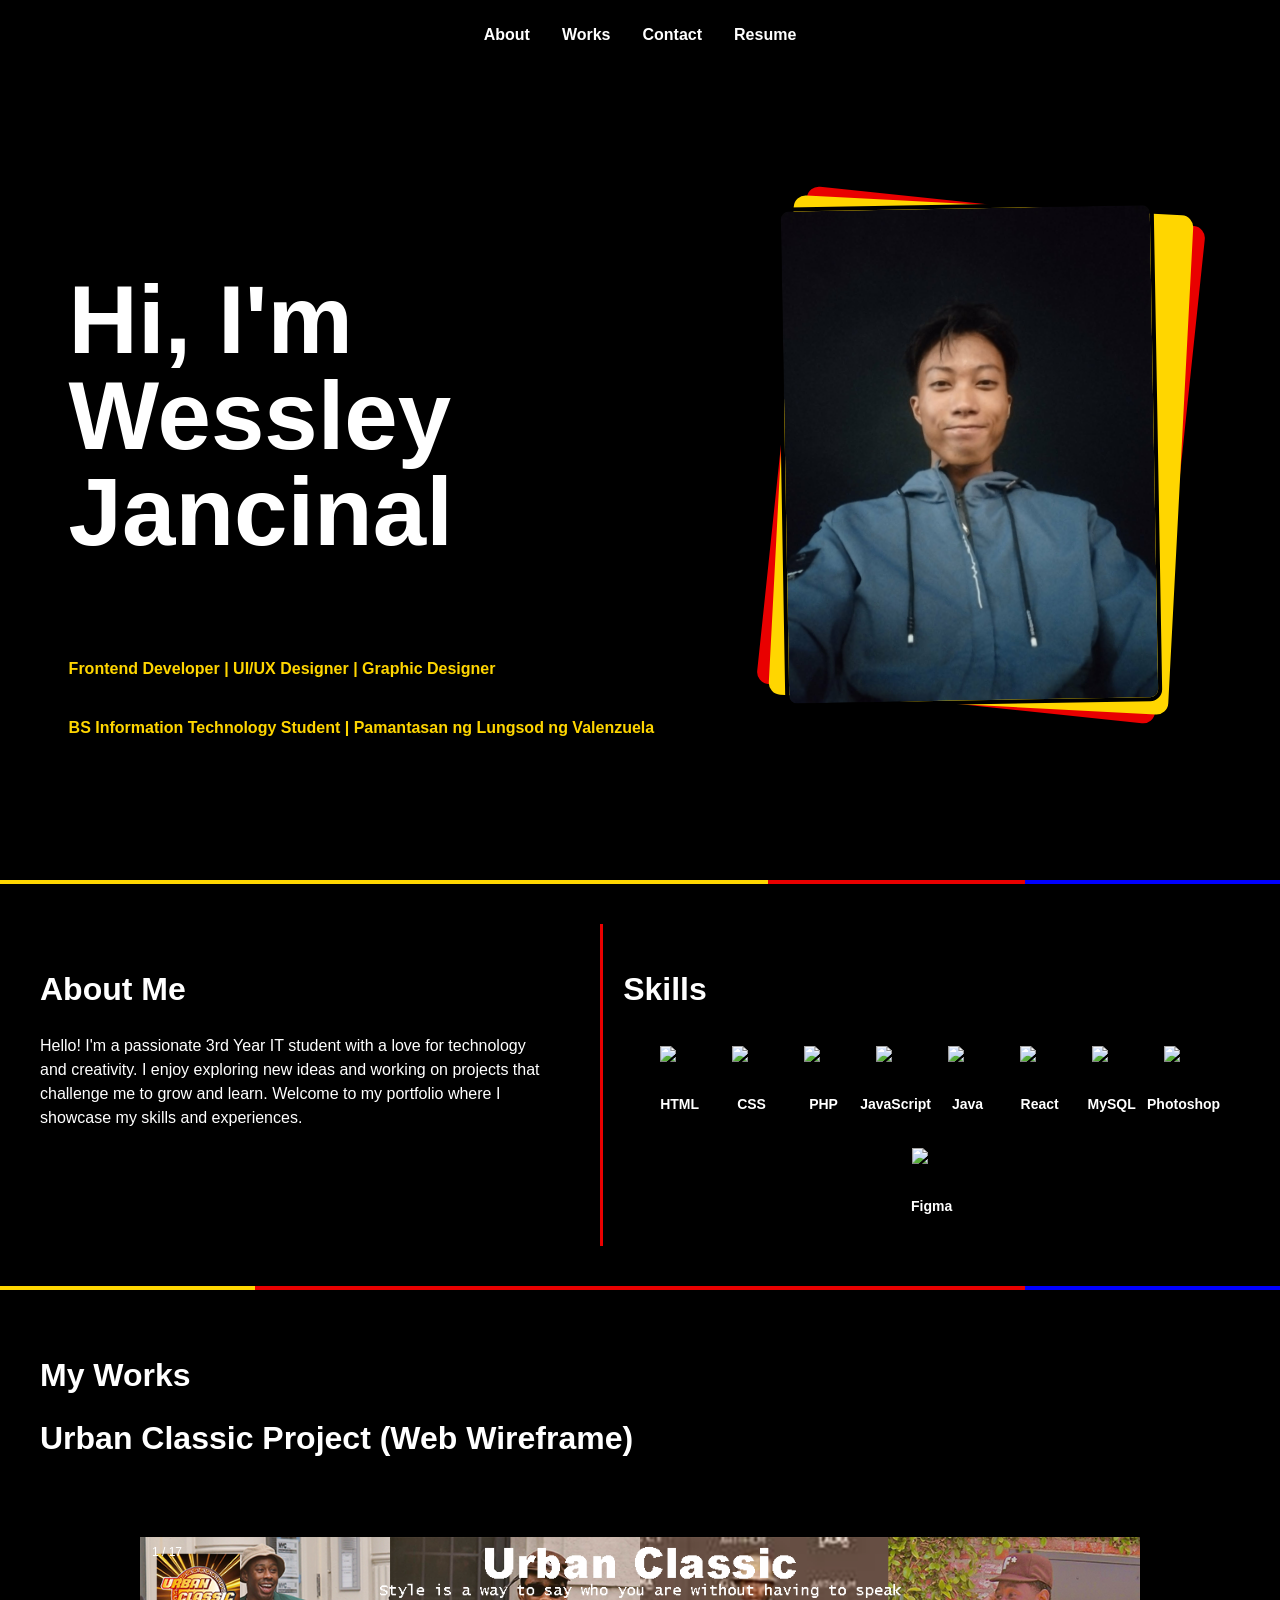
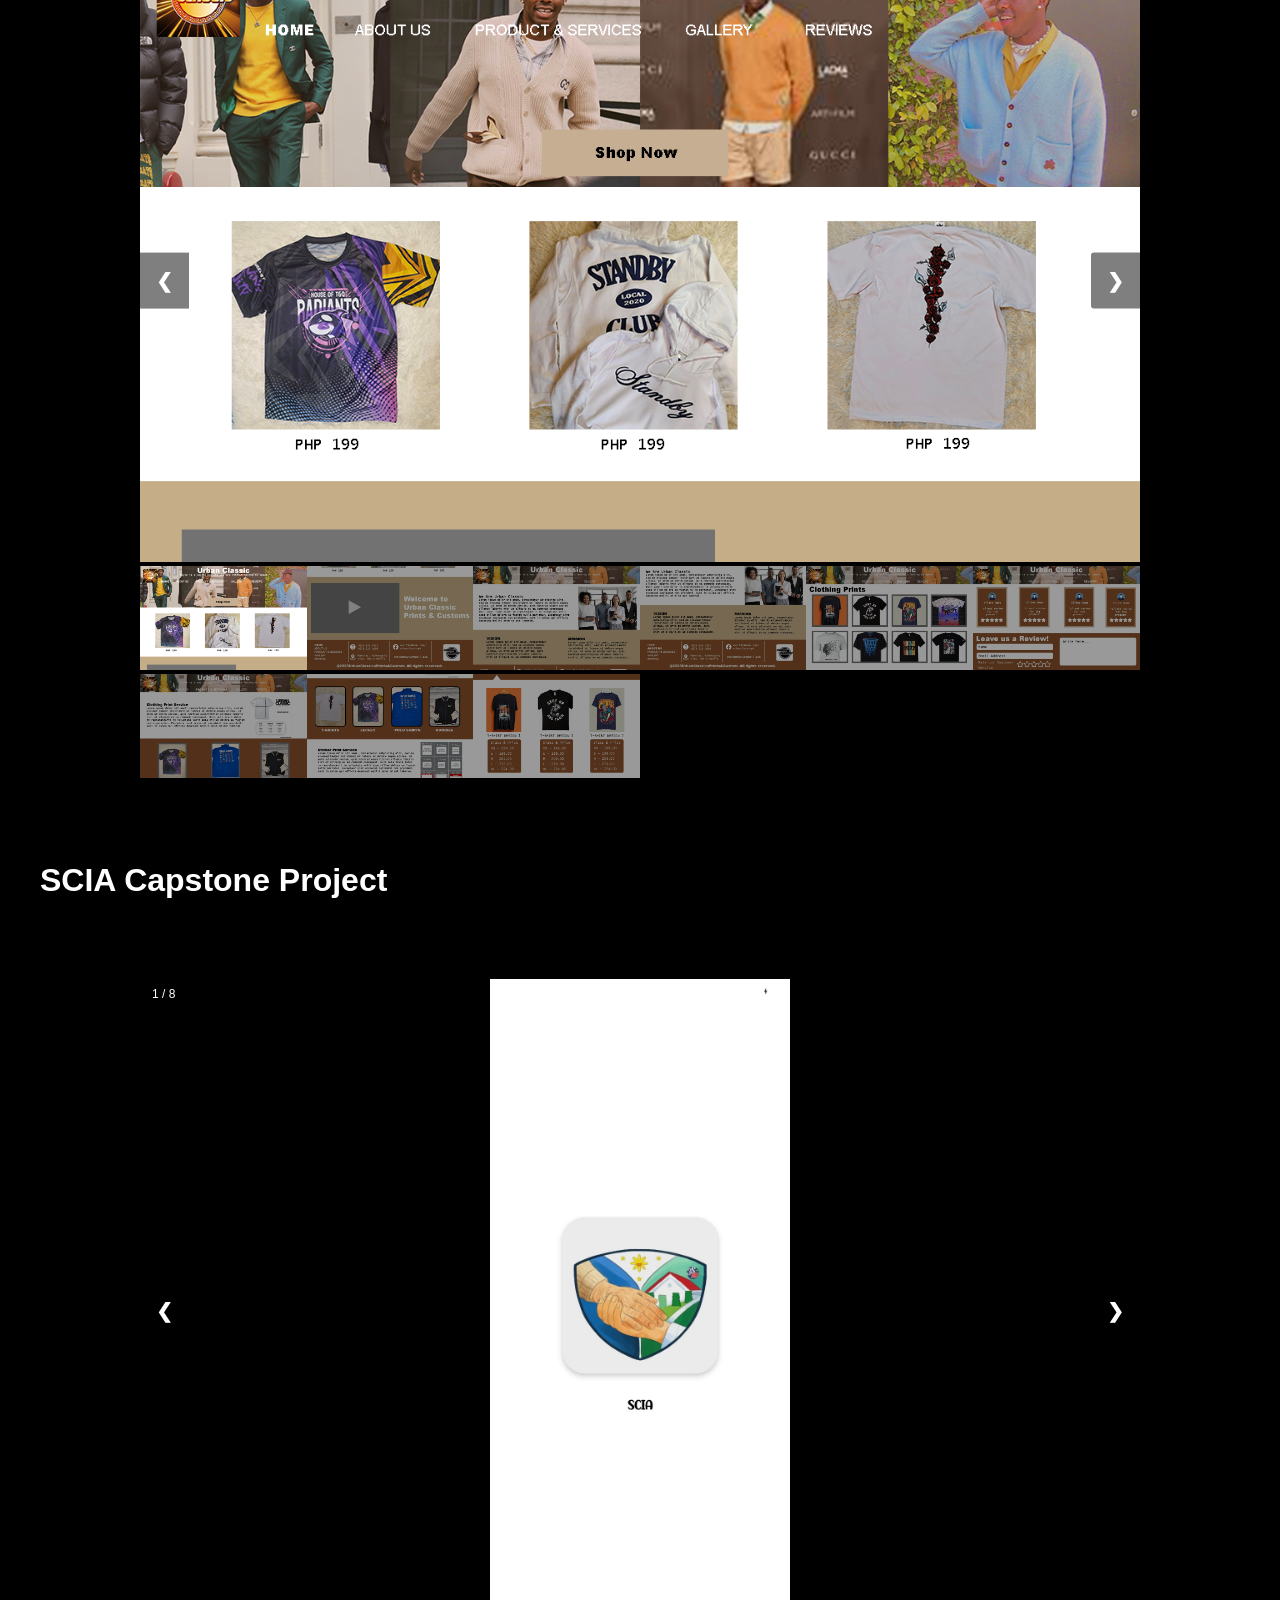
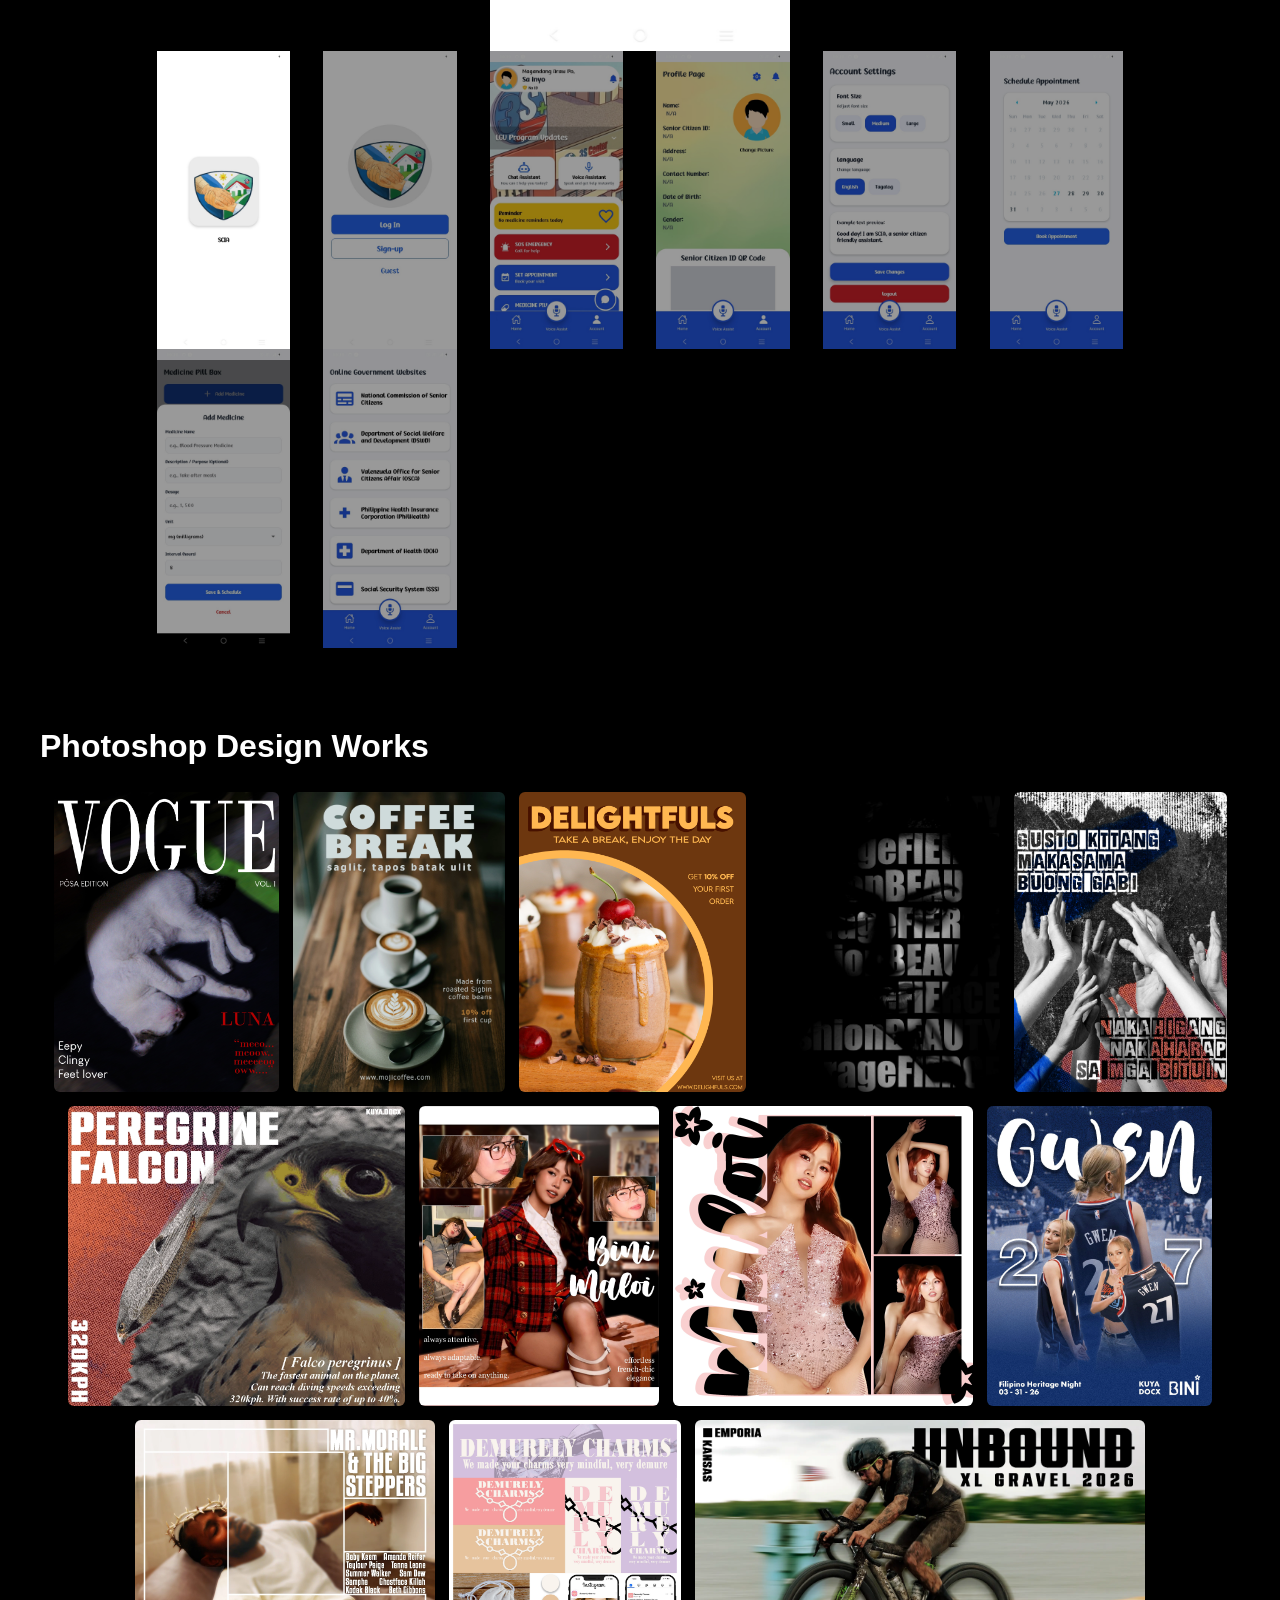
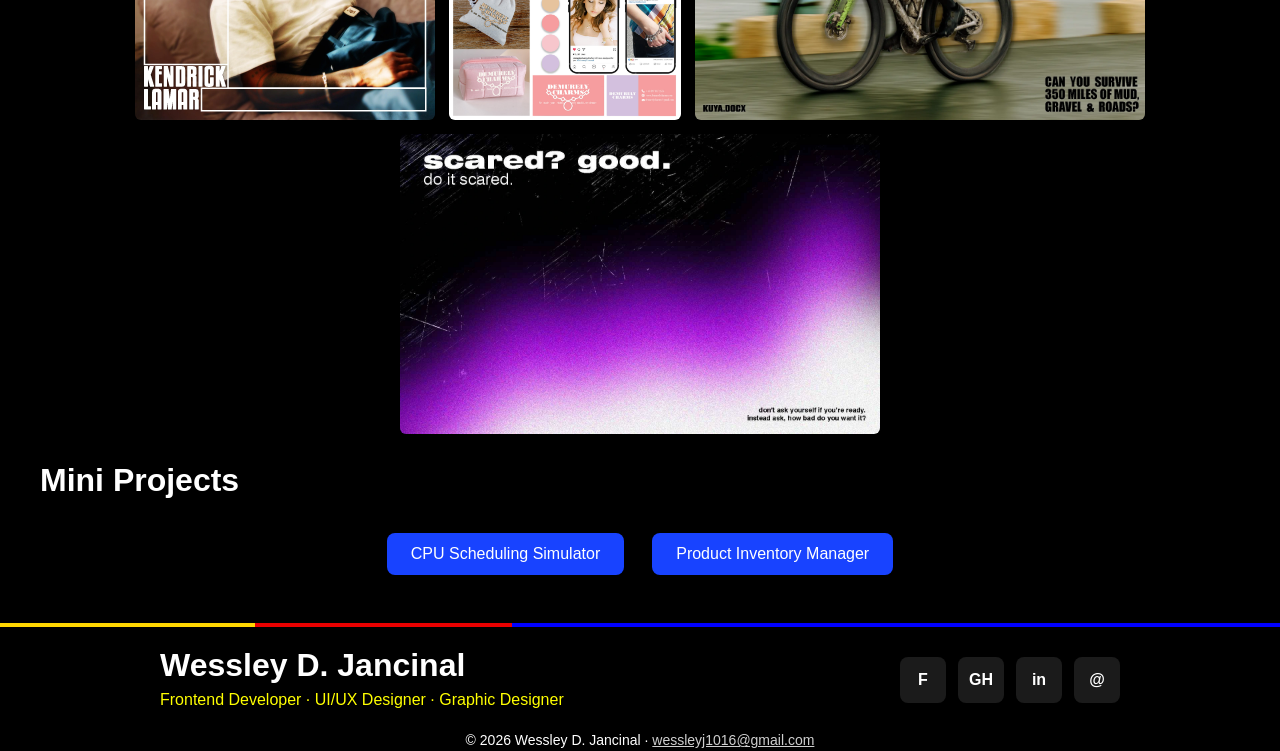
==== commit 36354f57: "hero page fix" ====
--- a/index.html
+++ b/index.html
@@ -16,7 +16,13 @@
       <a href="docs/jancinalResume.pdf" download class="btn-download">Resume</a>
     </div>
     
-    <section id="about">
+    <section id="hero-section">
+      <div id="hero-title">
+        <h1>Hi, I'm <br> Wessley <br> Jancinal</h1>
+        <h4>Frontend Developer | UI/UX Designer | Graphic Designer</h4>
+        <h4>BS Information Technology Student | Pamantasan ng Lungsod ng Valenzuela</h4>
+      </div>
+
       <div id="profile-pic-container">
         <div id="profile-pic-shape">
           <div id="profile-pic-shape2">
@@ -24,66 +30,63 @@
           </div>
         </div>
       </div>
-      <div id="greeting">
-        <div id="sub-greeting">
-          <h1>Wessley Jancinal</h1>
-          <h4>Frontend Developer | UI/UX Designer | Graphic Designer</h4>
-        
+    </section>
+    
+    <section id="about">
+      <div id="sub-greeting1">
           <h2>About Me</h2>
-          <h4>BS Information Technology Student | Pamantasan ng Lungsod ng Valenzuela</h4>
-          <p>Hi! I'm Wessley, a passionate 3rd Year IT student with a love for technology and creativity.
+          <p>Hello! I'm a passionate 3rd Year IT student with a love for technology and creativity.
             I enjoy exploring new ideas and working on projects that challenge me to grow and learn. 
             Welcome to my portfolio where I showcase my skills and experiences.</p>
-        </div>
-
-        <div id="sub-greeting">
-          <h2>Skills</h2>
-
-          <div class="skills-row">
-            <div class="skill-card">
-              <img src="https://cdn.jsdelivr.net/gh/devicons/devicon/icons/html5/html5-original.svg" alt="HTML">
-              <span>HTML</span>
-            </div>
-
-            <div class="skill-card">
-              <img src="https://cdn.jsdelivr.net/gh/devicons/devicon/icons/css3/css3-original.svg" alt="CSS">
-              <span>CSS</span>
-            </div>
-
-            <div class="skill-card">
-              <img src="https://cdn.jsdelivr.net/gh/devicons/devicon/icons/php/php-original.svg" alt="PHP">
-              <span>PHP</span>
-            </div>
-
-            <div class="skill-card">
-              <img src="https://cdn.jsdelivr.net/gh/devicons/devicon/icons/javascript/javascript-original.svg" alt="JavaScript">
-              <span>JavaScript</span>
-            </div>
-
-            <div class="skill-card">
-              <img src="https://cdn.jsdelivr.net/gh/devicons/devicon/icons/java/java-original.svg" alt="Java">
-              <span>Java</span>
-            </div>
-
-            <div class="skill-card">
-              <img src="https://cdn.jsdelivr.net/gh/devicons/devicon/icons/react/react-original.svg" alt="React">
-              <span>React</span>
-            </div>
-
-            <div class="skill-card">
-              <img src="https://cdn.jsdelivr.net/gh/devicons/devicon/icons/mysql/mysql-original.svg" alt="MySQL">
-              <span>MySQL</span>
-            </div>
-
-            <div class="skill-card">
-              <img src="https://cdn.jsdelivr.net/gh/devicons/devicon/icons/photoshop/photoshop-plain.svg" alt="Photoshop">
-              <span>Photoshop</span>
-            </div>
-
-            <div class="skill-card">
-              <img src="https://cdn.jsdelivr.net/gh/devicons/devicon/icons/figma/figma-original.svg" alt="Figma">
-              <span>Figma</span>
-            </div>
+      </div>
+
+      <div id="sub-greeting2">
+        <h2>Skills</h2>
+
+        <div class="skills-row">
+          <div class="skill-card">
+            <img src="https://cdn.jsdelivr.net/gh/devicons/devicon/icons/html5/html5-original.svg" alt="HTML">
+            <span>HTML</span>
+          </div>
+
+          <div class="skill-card">
+            <img src="https://cdn.jsdelivr.net/gh/devicons/devicon/icons/css3/css3-original.svg" alt="CSS">
+            <span>CSS</span>
+          </div>
+
+          <div class="skill-card">
+            <img src="https://cdn.jsdelivr.net/gh/devicons/devicon/icons/php/php-original.svg" alt="PHP">
+            <span>PHP</span>
+          </div>
+
+          <div class="skill-card">
+            <img src="https://cdn.jsdelivr.net/gh/devicons/devicon/icons/javascript/javascript-original.svg" alt="JavaScript">
+            <span>JavaScript</span>
+          </div>
+
+          <div class="skill-card">
+            <img src="https://cdn.jsdelivr.net/gh/devicons/devicon/icons/java/java-original.svg" alt="Java">
+            <span>Java</span>
+          </div>
+
+          <div class="skill-card">
+            <img src="https://cdn.jsdelivr.net/gh/devicons/devicon/icons/react/react-original.svg" alt="React">
+            <span>React</span>
+          </div>
+
+          <div class="skill-card">
+            <img src="https://cdn.jsdelivr.net/gh/devicons/devicon/icons/mysql/mysql-original.svg" alt="MySQL">
+            <span>MySQL</span>
+          </div>
+
+          <div class="skill-card">
+            <img src="https://cdn.jsdelivr.net/gh/devicons/devicon/icons/photoshop/photoshop-plain.svg" alt="Photoshop">
+            <span>Photoshop</span>
+          </div>
+
+          <div class="skill-card">
+            <img src="https://cdn.jsdelivr.net/gh/devicons/devicon/icons/figma/figma-original.svg" alt="Figma">
+            <span>Figma</span>
           </div>
         </div>
       </div>
@@ -261,14 +264,15 @@
         <image class="pic" src="assets/minimalist1.webp" alt="minimalist1">
         <image class="pic" src="assets/minimalist2.webp" alt="minimalist2">
         <image class="pic" src="assets/bwTextPortrait.webp" alt="bwTextPortrait">
-        <image class="pic" src="assets/grungePoster.webp" alt="grungePoster"></image>
+        <image class="pic" src="assets/grungePoster.webp" alt="grungePoster">
         <image class="pic" src="assets/falcon-edit2.webp" alt="falcon-edit2">
         <image class="pic" src="assets/celebMaloi1.webp" alt="celebMaloi1">
         <image class="pic" src="assets/celebMaloi2.webp" alt="celebMaloi2">
+        <image class="pic" src="assets/gwenny.webp" alt="gwenny">
         <image class="pic" src="assets/kdot1.webp" alt="kdot1">
         <image class="pic" src="assets/moodboard1.webp" alt="moodboard1">
-        <image class="pic" src="assets/unbound.webp" alt="unbound"></image>
-        <image class="pic" src="assets/scared-gradient.webp" alt="scared-gradient"></image>
+        <image class="pic" src="assets/unbound.webp" alt="unbound">
+        <image class="pic" src="assets/scared-gradient.webp" alt="scared-gradient">
       </div>
 
       <h2>Mini Projects</h2>
--- a/style.css
+++ b/style.css
@@ -50,13 +50,18 @@
 
 
 /* Section styles */
-#about {
+#hero-section {
     display: flex;
     flex-direction: row;
     align-items: center;
-    justify-content: center;
-    height: auto;
-    margin: 20px 20px;
+    justify-content: space-around;
+    height: 90vh;
+    padding: 0 20px;
+}
+
+#hero-title {
+    display: flex;
+    flex-direction: column;
 }
 
 #profile-pic-container {
@@ -68,42 +73,55 @@
 
 #profile-pic-shape {
     width: 400px;
-    height: 450px;
-    transform: rotate(8deg);
+    height: 500px;
+    transform: rotate(6deg);
     background-color: #e90000;
     border-radius: 12px;
     z-index: 0;
 }
 
+#profile-pic-shape:hover {
+    transform: scale(1.2);
+    transition: transform 0.5s ease;
+}
+
 #profile-pic-shape2 {
     width: 400px;
-    height: 450px;
-    transform: rotate(6deg);
+    height: 500px;
+    transform: rotate(-3deg);
     background-color: #FFD600;
     border-radius: 12px;
     z-index: 1;
 }
 
 #profile-pic {
-    height: 450px;
+    height: 500px;
     width: auto;
-    margin: 0 30px;
-    transform: rotate(-14deg);
+    transform: rotate(-4deg);
     border-radius: 12px;
     border: 4px solid #000000;
     z-index: 2;
 }
 
-#greeting {
-    width: auto;
-    flex-direction: column;
-    margin: 10px 20px;
+#about {
+    display: flex;
+    flex-direction: row;
+    justify-content: space-around;
+    height: auto;
+    border-top: 4px solid transparent;
+    border-image: linear-gradient(to right, #FFD600 60%, #e90000 60% 80%, #0000ff 80%) 1;
+}
+
+#sub-greeting1 {
+    width: 45%;
+    margin: 40px 20px;
     padding: 20px;
 }
 
-#sub-greeting {
-    margin-bottom: 30px;
-    padding-left: 10px;
+#sub-greeting2 {
+    width: 55%;
+    margin: 40px 20px;
+    padding: 20px;
     border-left: 3px solid #e90000; 
 }
 
@@ -112,7 +130,7 @@
     width: auto;
     padding: 40px;
     border-top: 4px solid transparent;
-    border-image: linear-gradient(to right, #FFD600 60%, #e90000 60% 80%, #0000ff 80%) 1;
+    border-image: linear-gradient(to right, #FFD600 20%, #e90000 20% 80%, #0000ff 80%) 1;
 }
 
 #carousel2-content {
@@ -180,7 +198,8 @@
 
 h1 {
     color: #ffffff;
-    font-size: 64px;
+    font-size: 96px;
+    line-height: 1;
 }
 
 h2 {
@@ -191,6 +210,7 @@
 h4 {
     color: #FFD600;
     font-size: 16px;
+    line-height: 1;
 }
 
 p { 
@@ -393,22 +413,41 @@
 
 @media (max-width: 1199px) and (min-width: 641px) {
     #about {
-        flex-direction: column;
+        flex-direction: row;
         text-align: center;
     }
     #profile-pic {
-        width: 80%;
+        width: 100%;
         height: auto;
     }
     #profile-pic-container {
         height: auto;
-    }
-    #greeting {
-        width: 90%;
+        width: 55%;
+        margin: 10px 0;
+        padding: 10px 0;
+    }
+    #profile-pic-shape {
+        width: 70%;
+        height: 70%;
+    }
+    #profile-pic-shape2 {
+        width: 100%;
+        height: 100%;
+    }
+    #hero-title {
+        width: 45%;
         margin: 20px 0;
     }
     #carousel2-content {
         width: 50%;
+    }
+    h1 {
+        font-size: 72px;
+        line-height: 1;
+    }
+    h4 {
+        font-size: 12px;
+        line-height: 1;
     }
     .prev2,
     .next2 {
@@ -418,9 +457,17 @@
 }
 
 @media (max-width: 640px) {
+    #hero-section {
+        flex-direction: column-reverse;
+        justify-content: center;
+        text-align: center;
+        height: auto;
+    }
     #about {
+        width: 100%;
+        height: auto;
         flex-direction: column;
-        text-align: center;
+        align-items: center;
     }
     #profile-pic {
         width: 80%;
@@ -429,10 +476,30 @@
     #profile-pic-container {
         height: auto;
         width: 90%;
-    }
-    #greeting {
+        margin: 20px auto;
+    }
+    #profile-pic-shape {
+        width: 70%;
+        height: 70%;
+    }
+    #profile-pic-shape2 {
+        width: 100%;
+        height: 100%;
+    }
+    #hero-title {
         width: 100%;
         margin: 20px 0;
+    }
+    #sub-greeting1 {
+        width: 80%;
+        margin: 10px 0;
+        padding: 10px;
+    }
+    #sub-greeting2 {
+        width: 80%;
+        margin: 10px 0;
+        padding: 10px;
+        border-left: 0px; 
     }
     #carousel2-content {
         width: 70%;
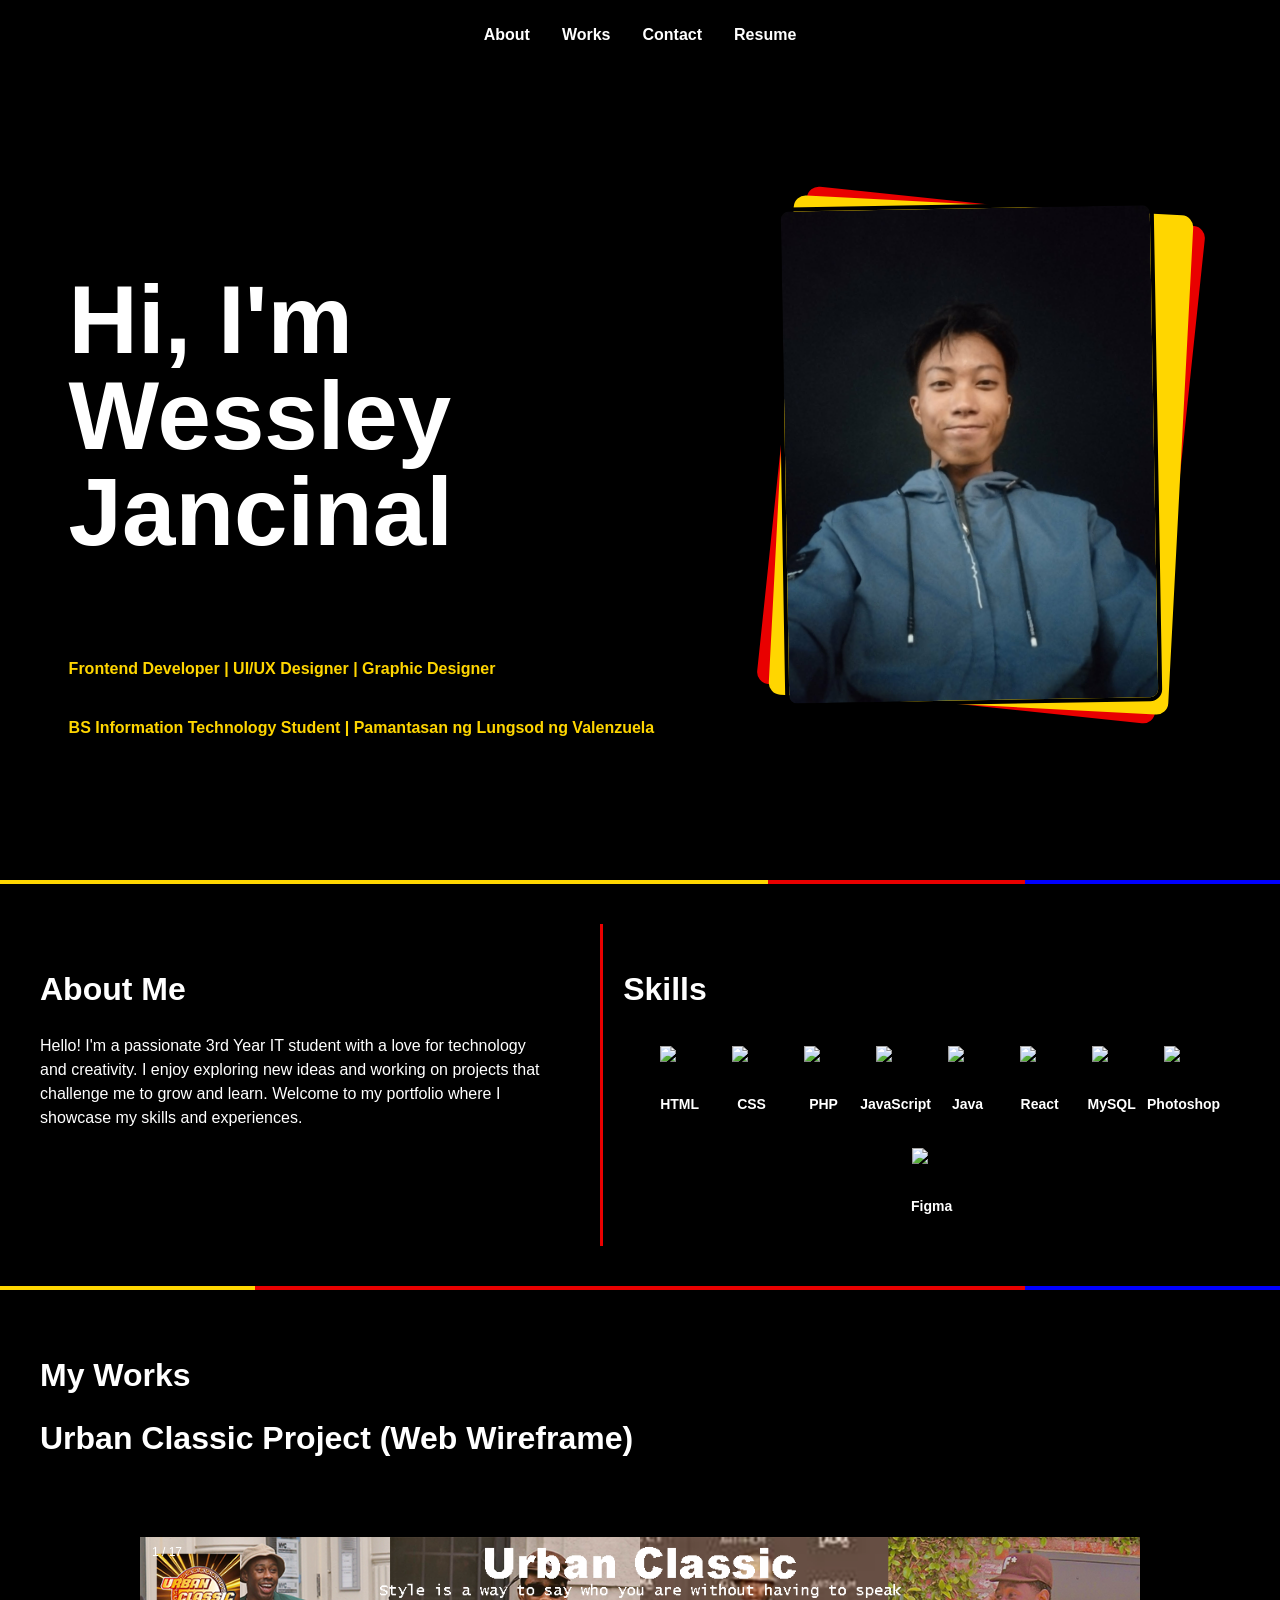
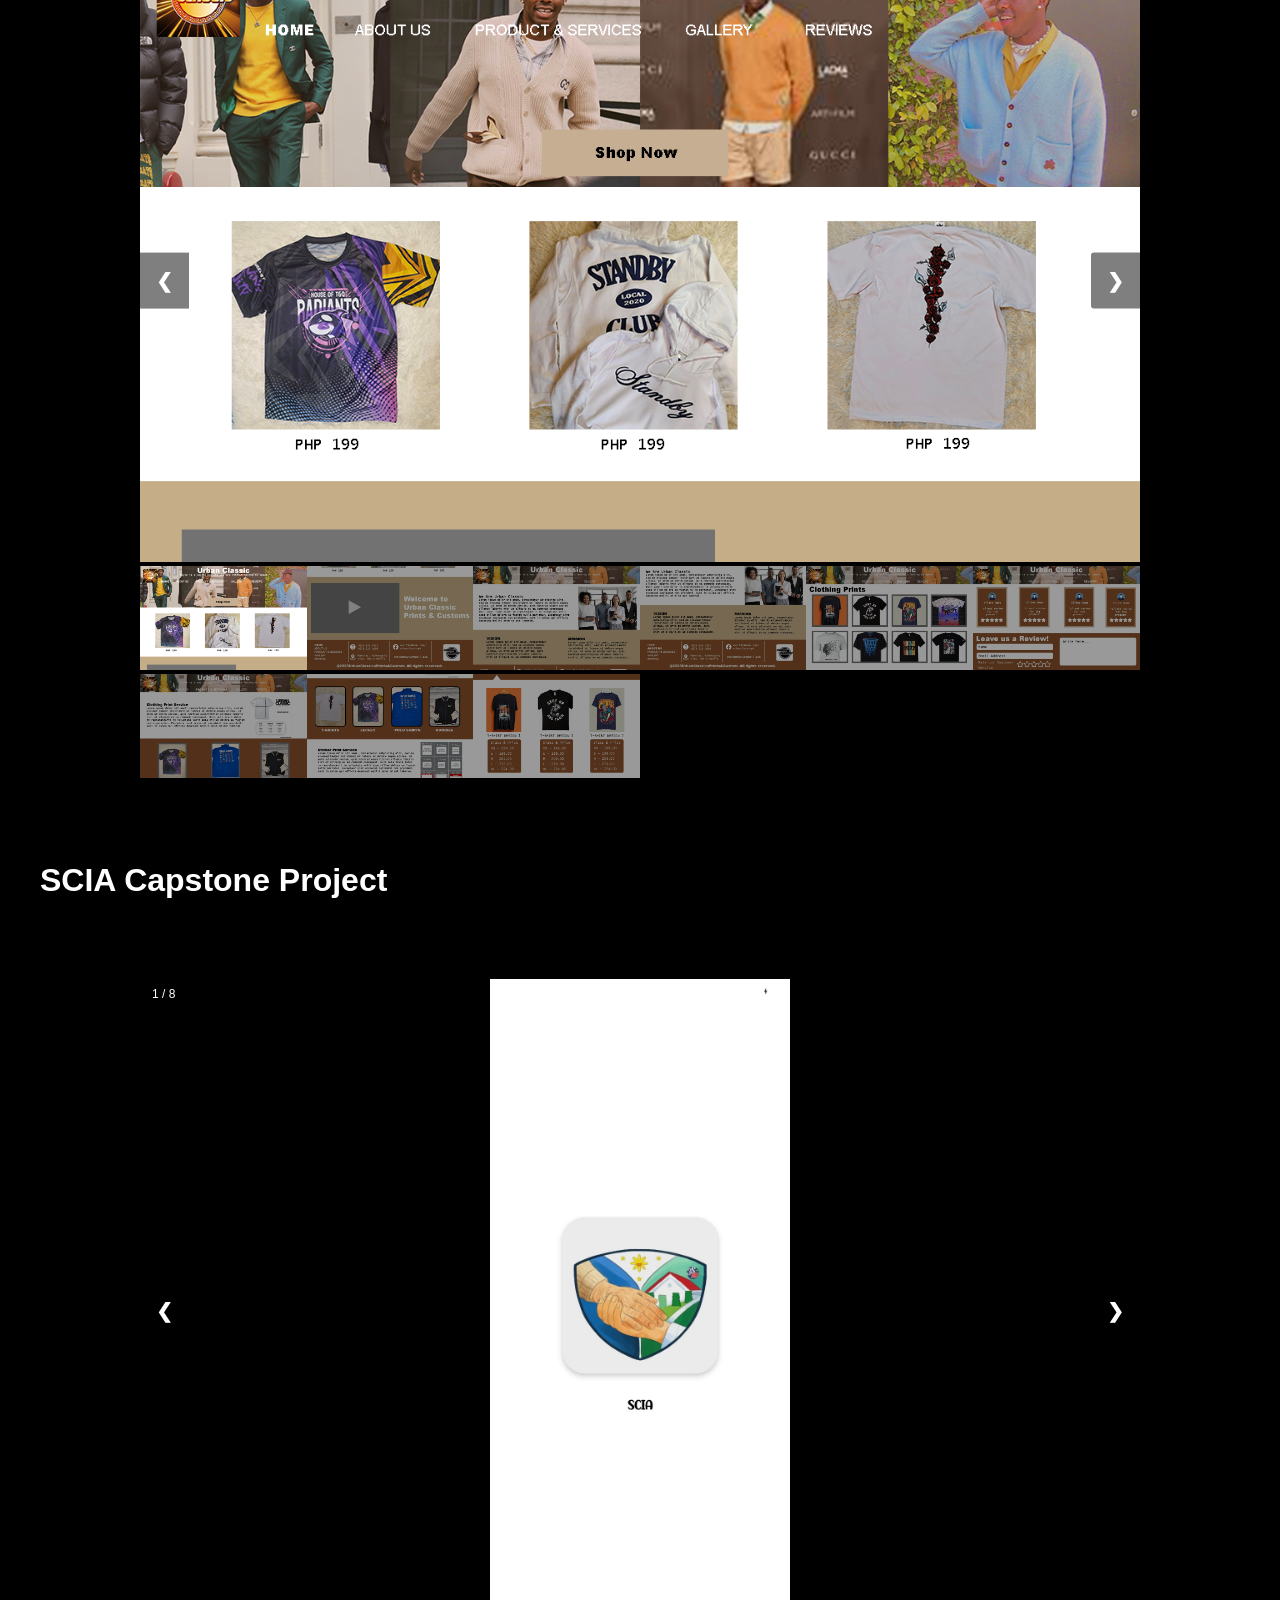
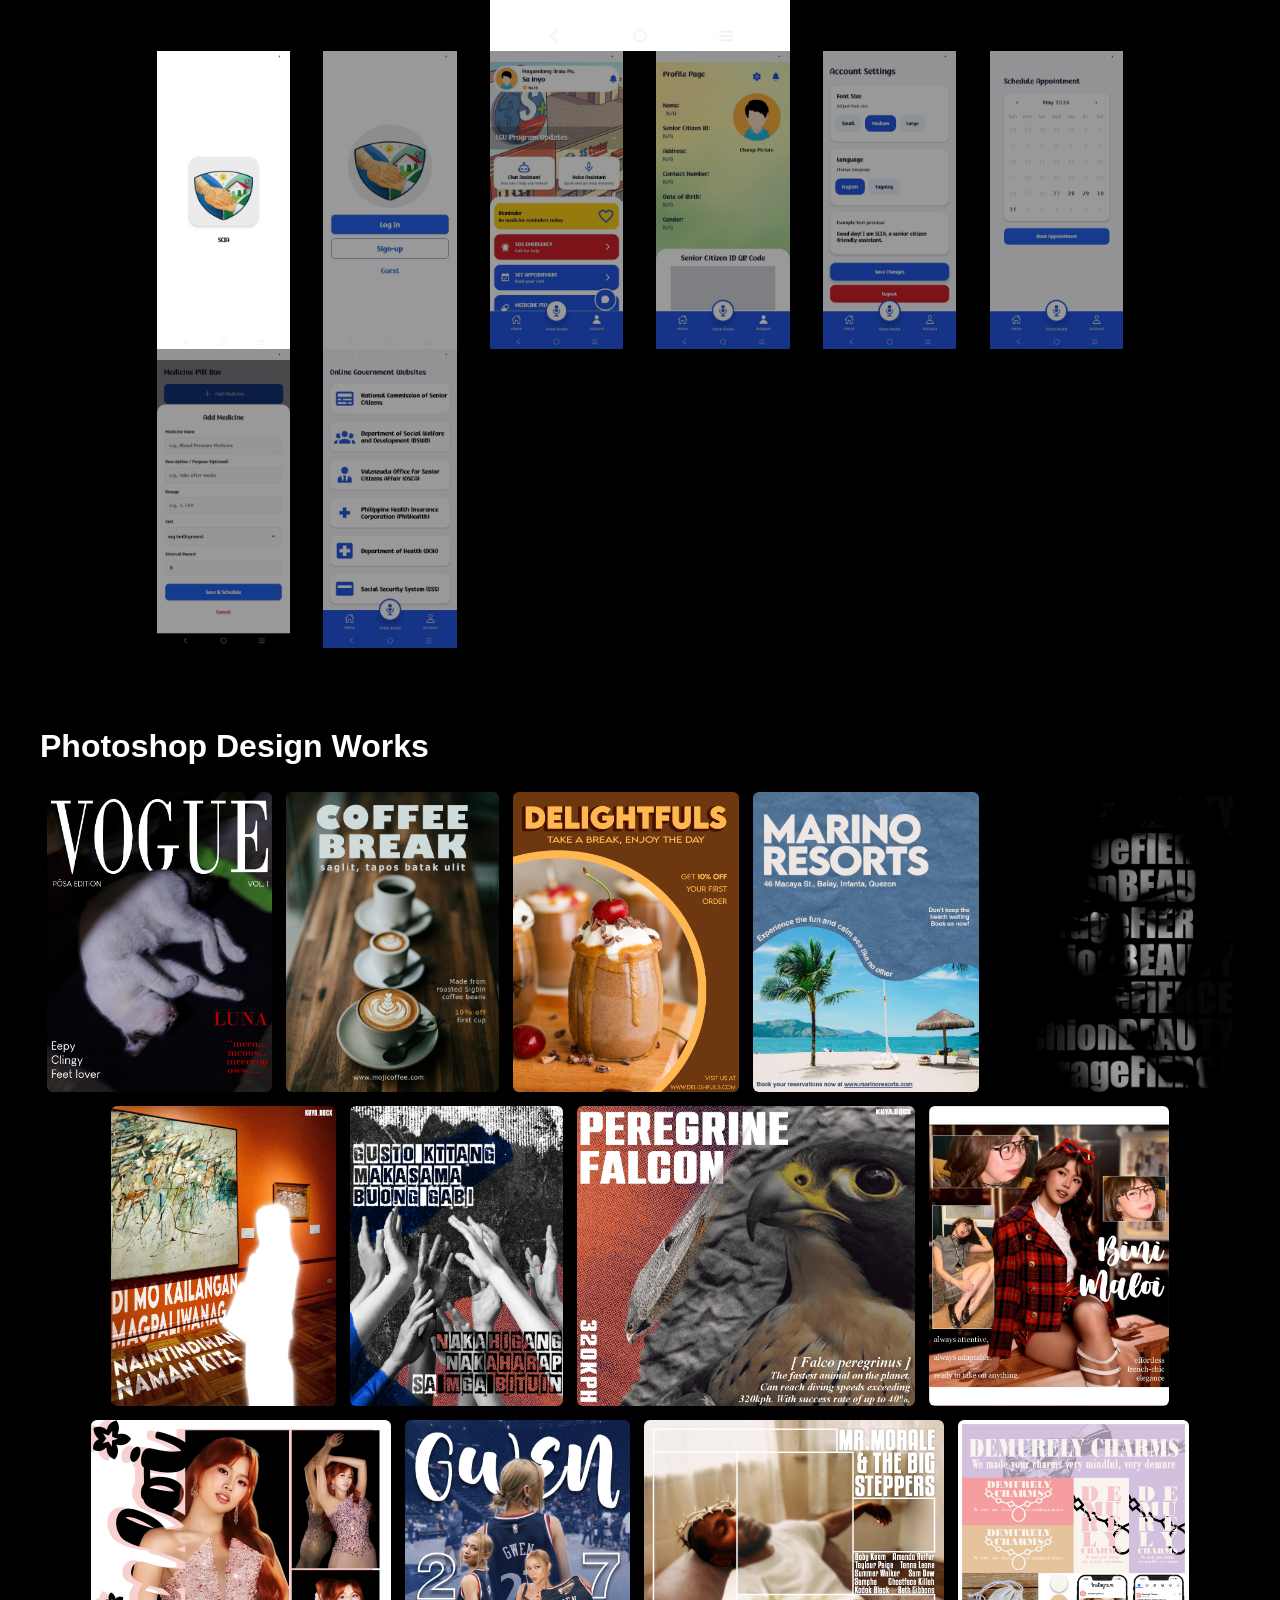
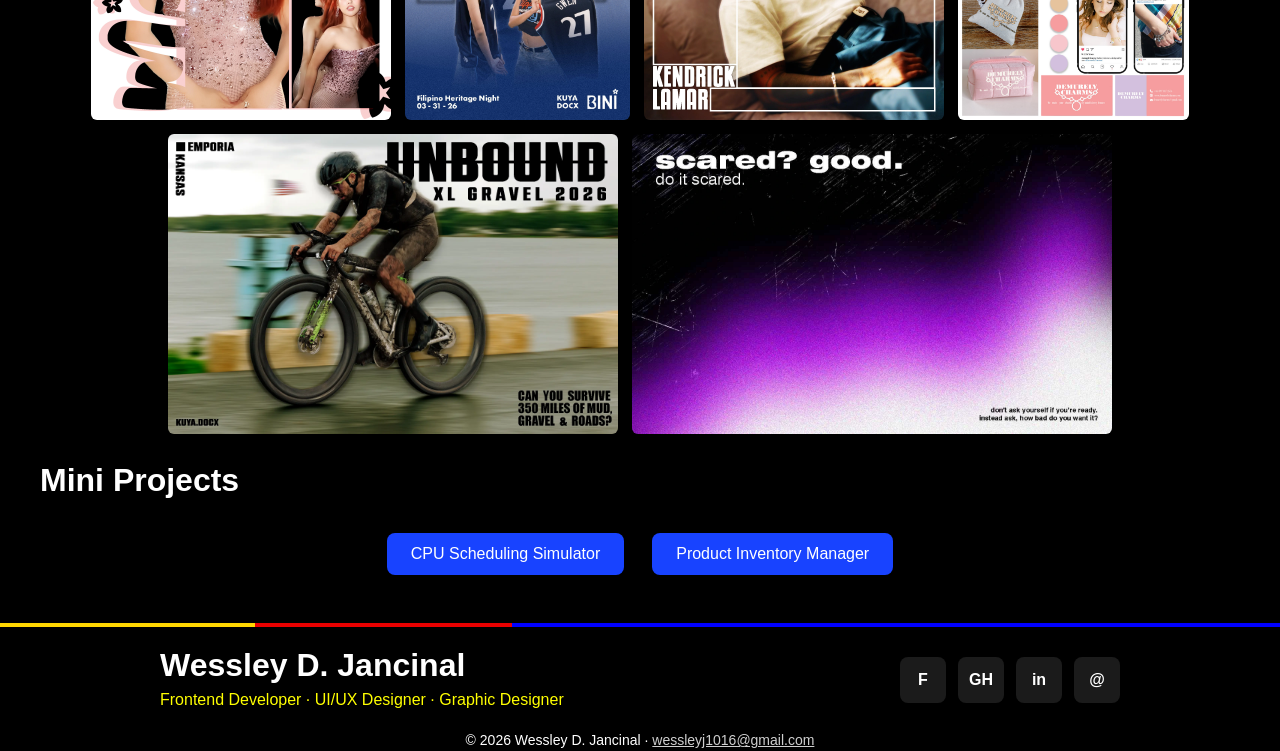
==== commit be020778: "added works" ====
--- a/index.html
+++ b/index.html
@@ -263,7 +263,9 @@
         <image class="pic" src="assets/vouge_magazine.webp" alt="vouge_magazine">
         <image class="pic" src="assets/minimalist1.webp" alt="minimalist1">
         <image class="pic" src="assets/minimalist2.webp" alt="minimalist2">
+        <image class="pic" src="assets/marino-resorts.webp" alt="marino-resorts">
         <image class="pic" src="assets/bwTextPortrait.webp" alt="bwTextPortrait">
+        <image class="pic" src="assets/glow.webp" alt="glow">
         <image class="pic" src="assets/grungePoster.webp" alt="grungePoster">
         <image class="pic" src="assets/falcon-edit2.webp" alt="falcon-edit2">
         <image class="pic" src="assets/celebMaloi1.webp" alt="celebMaloi1">
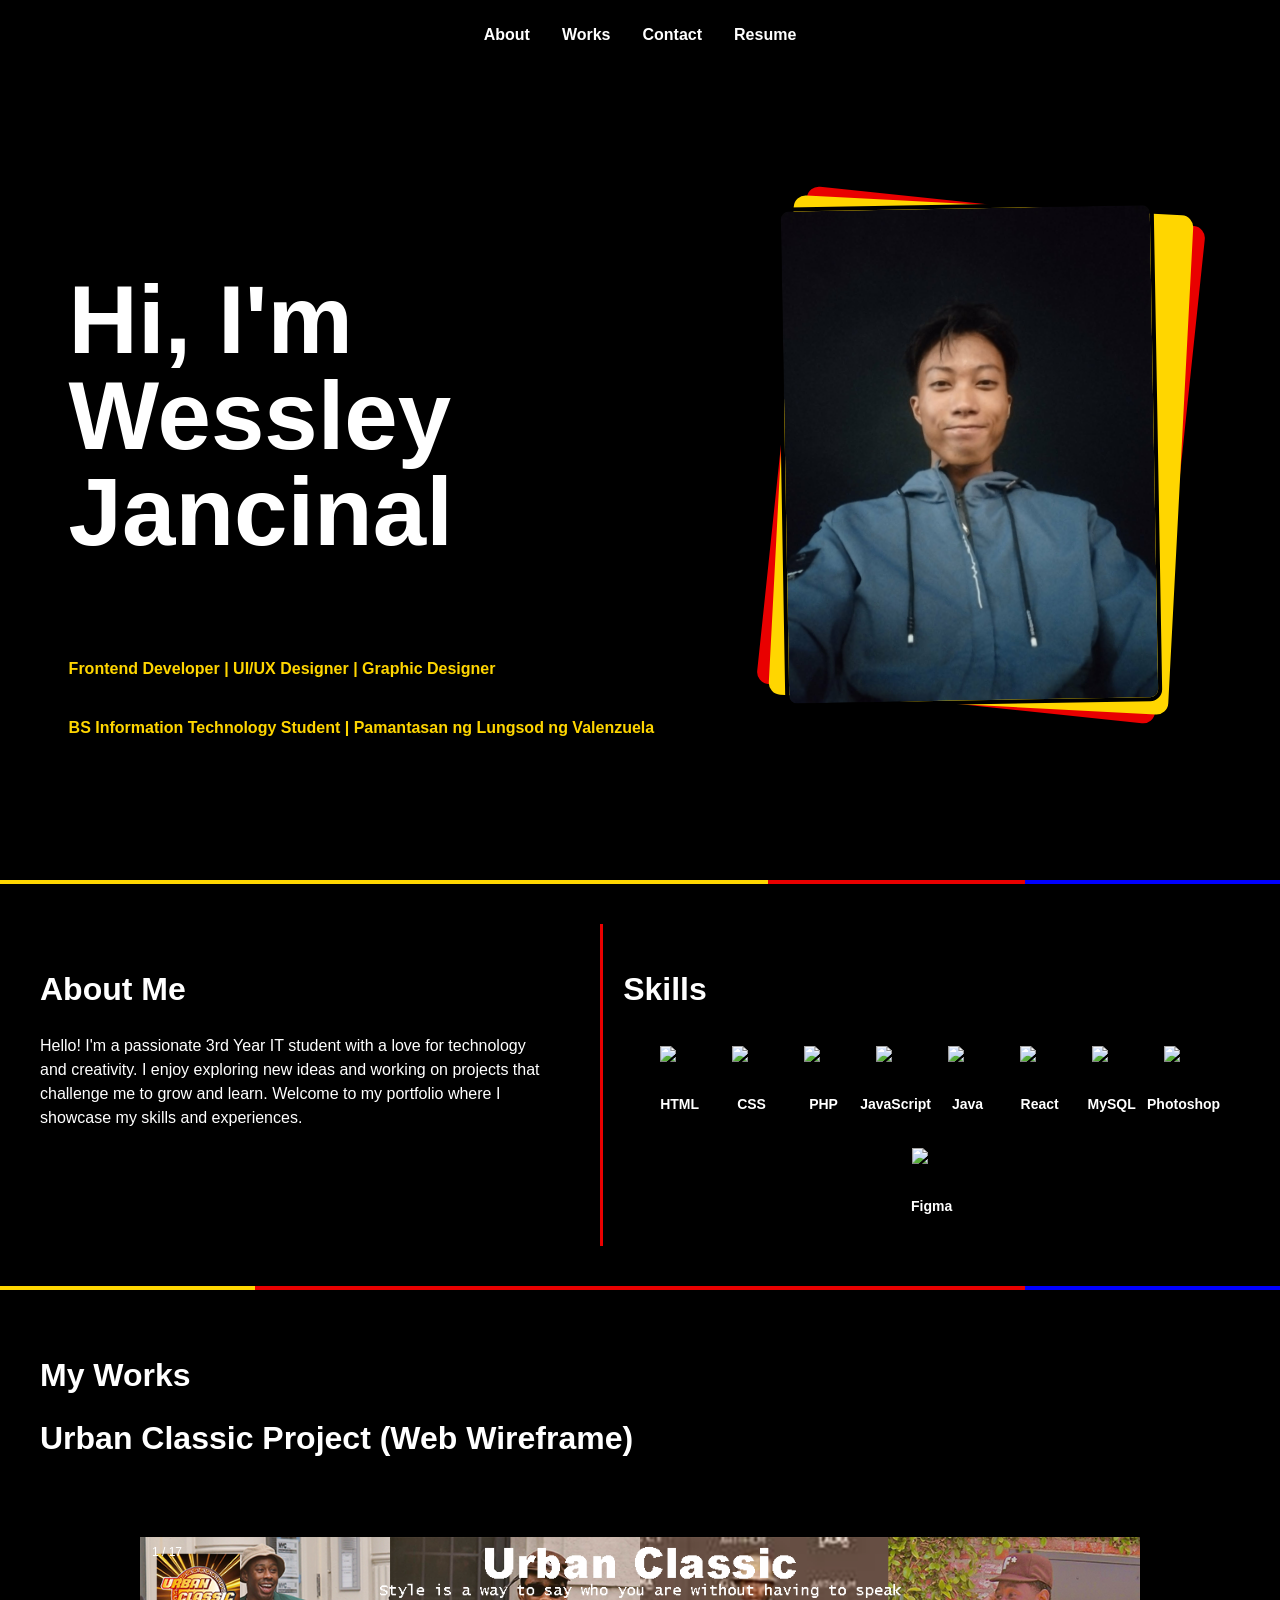
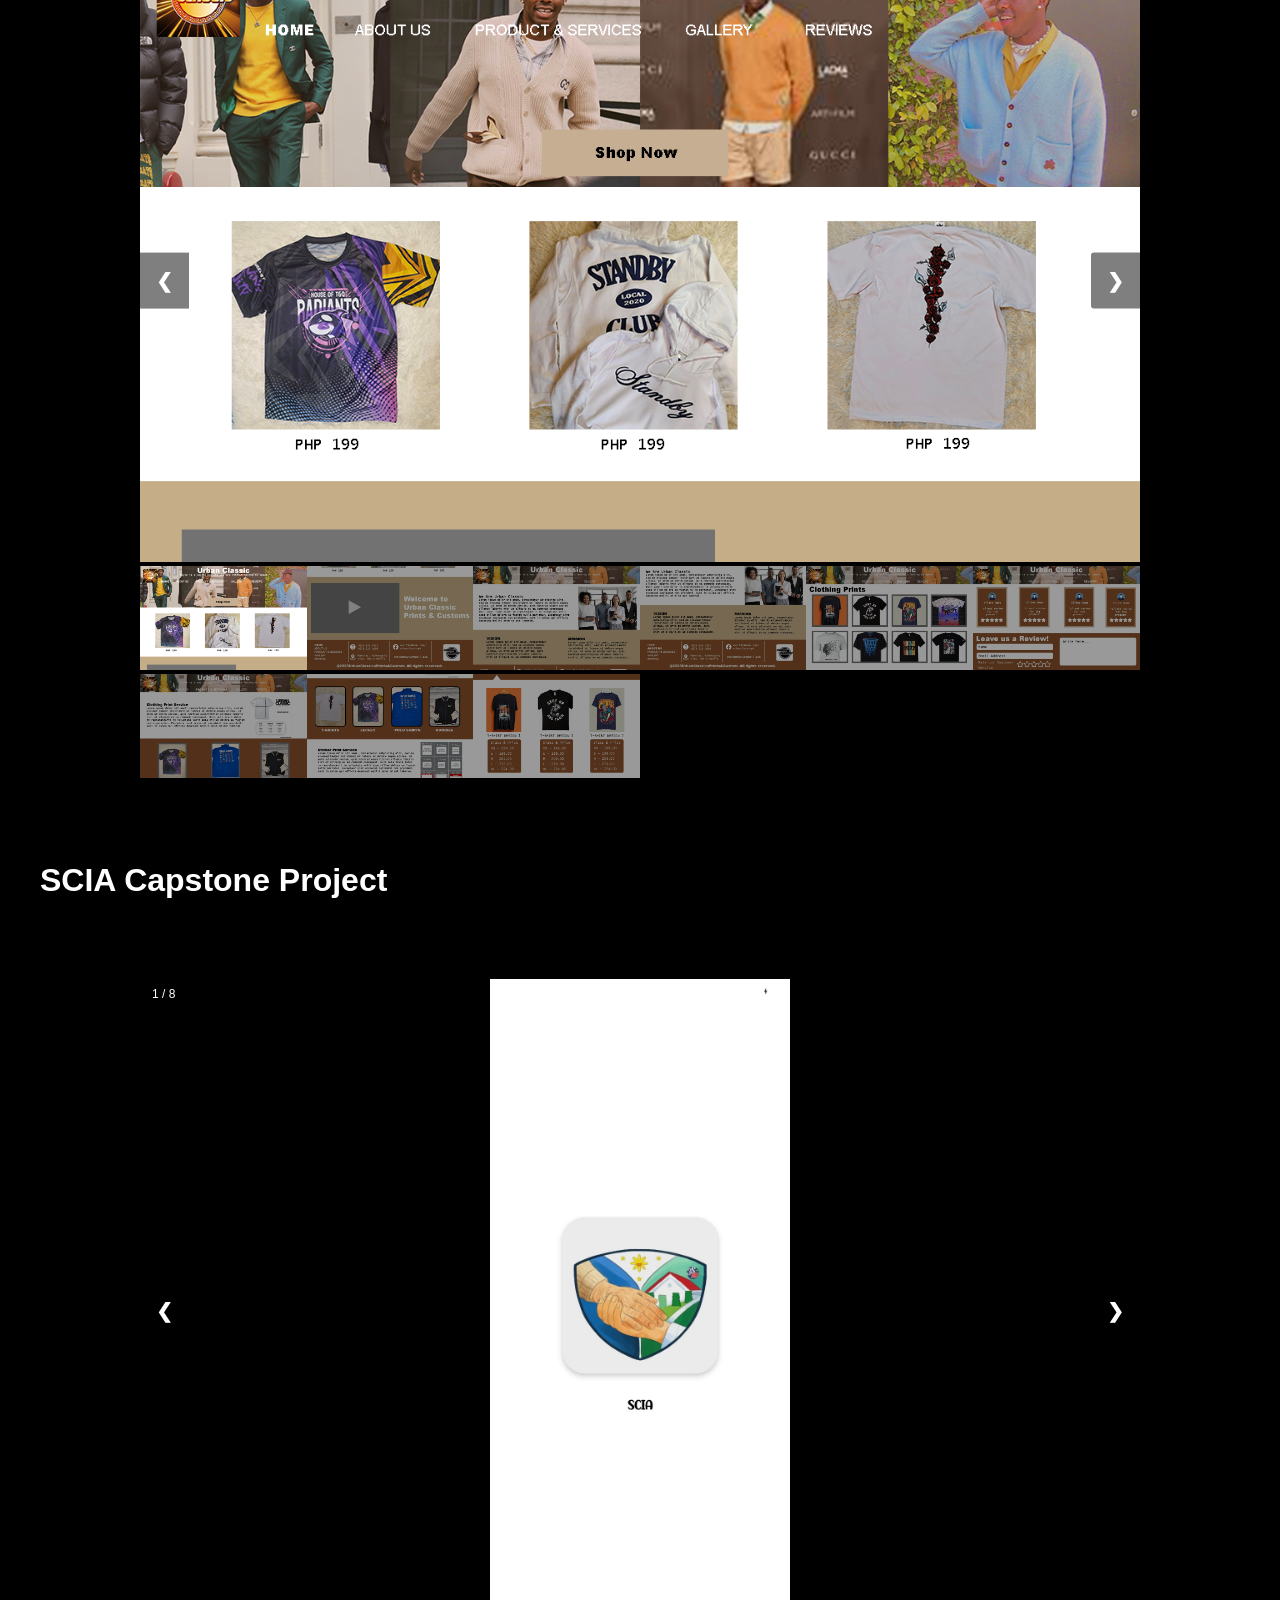
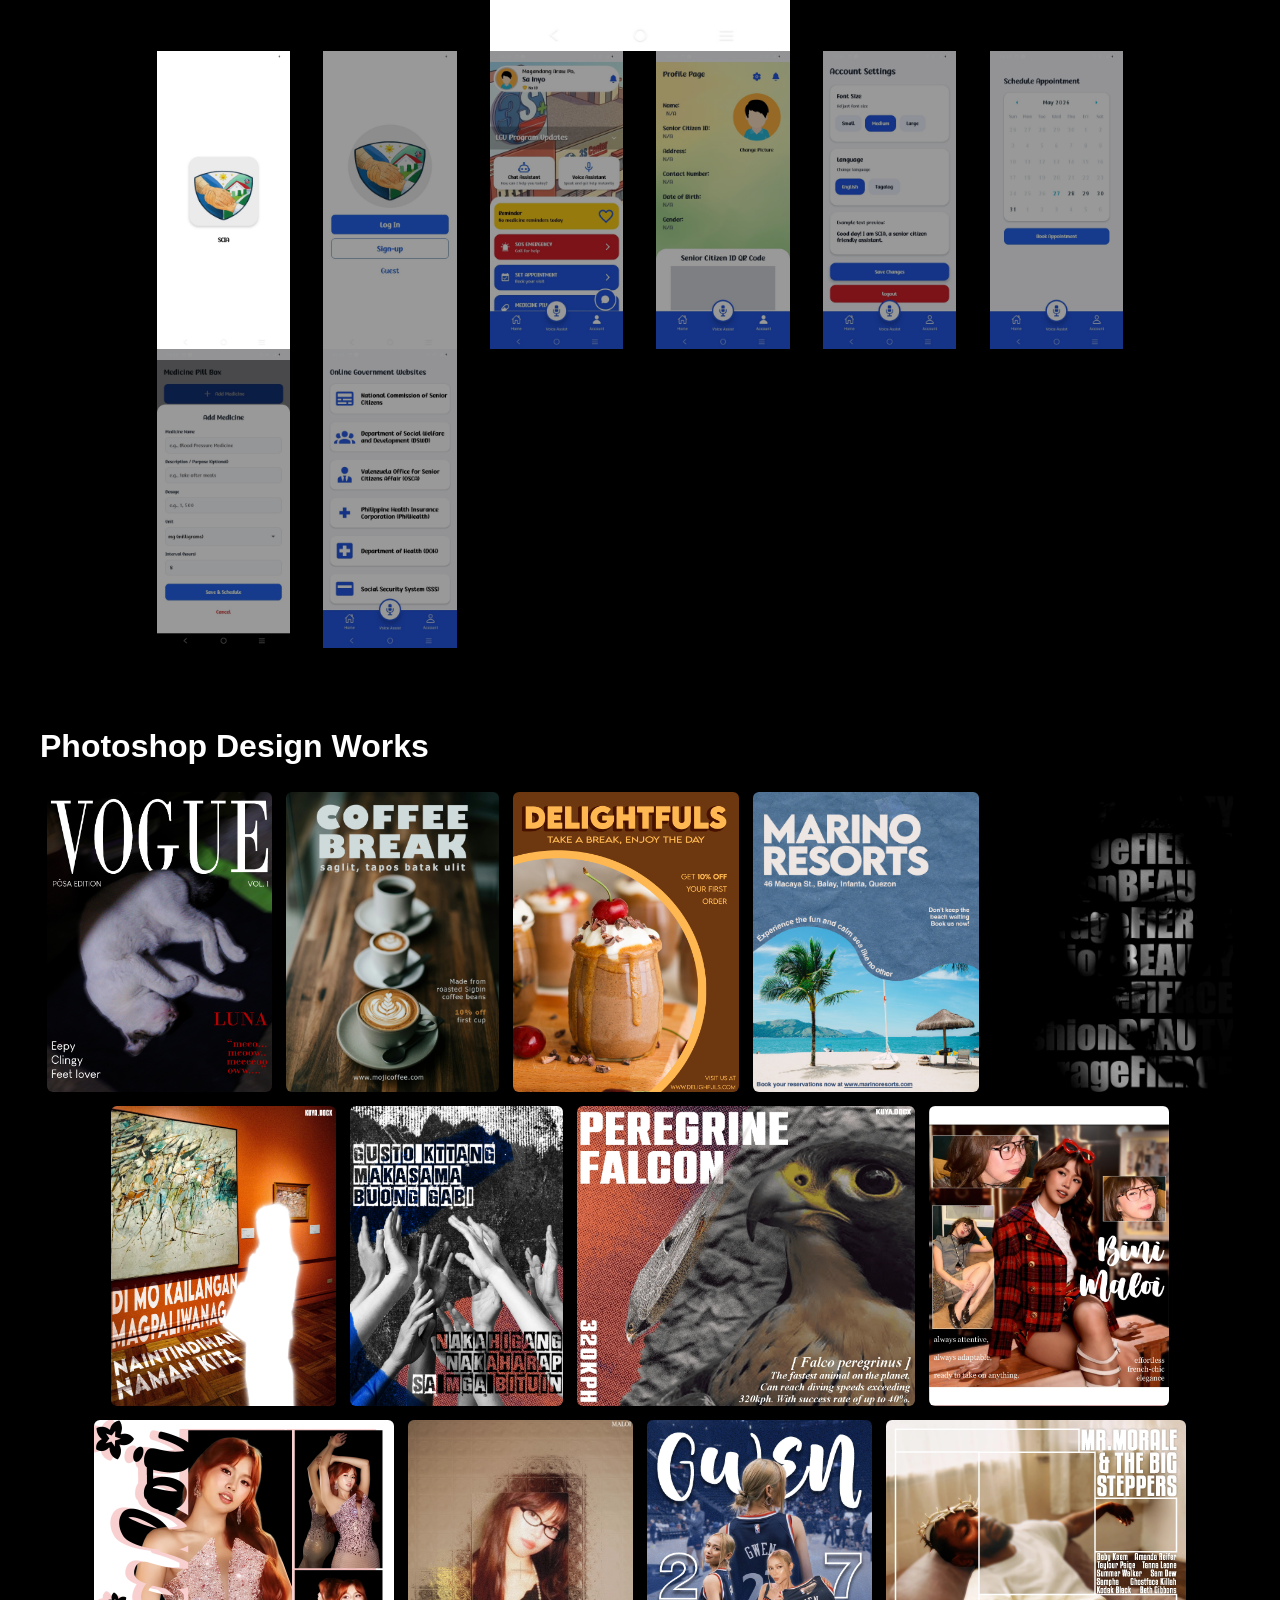
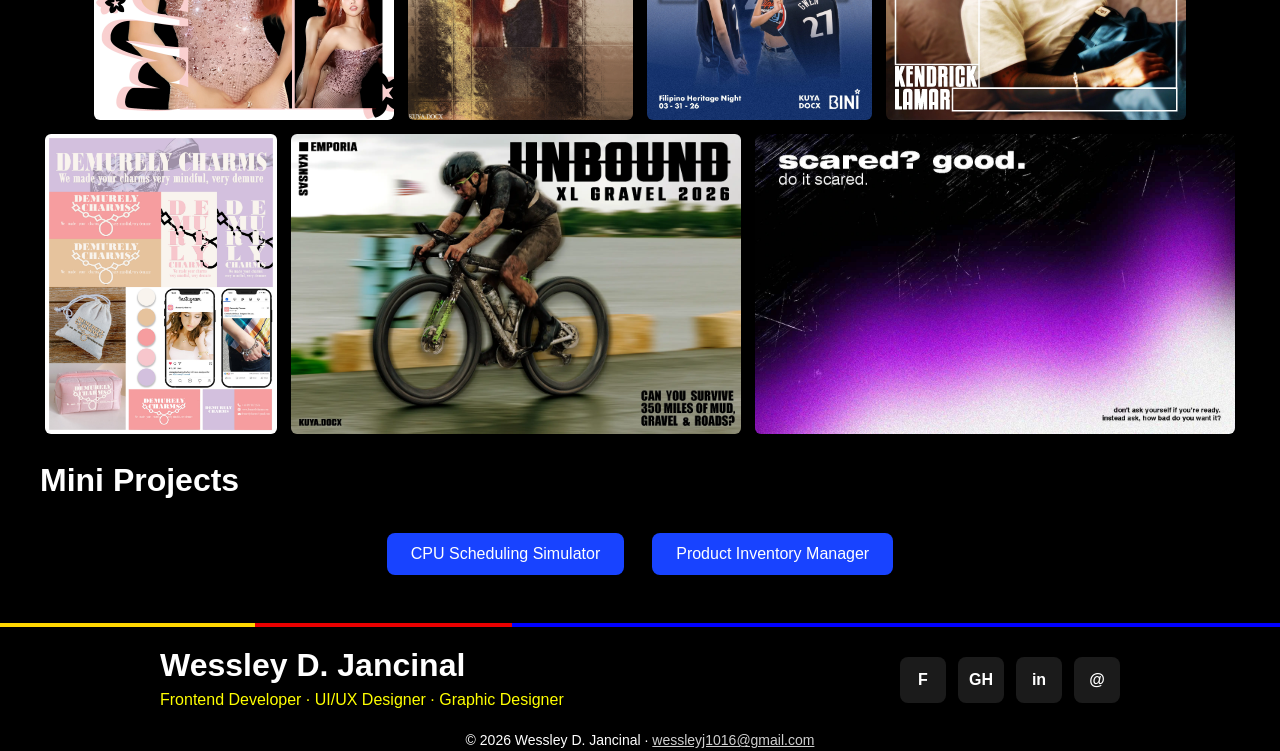
==== commit 346ff3d3: "maloiedit add" ====
--- a/index.html
+++ b/index.html
@@ -270,6 +270,7 @@
         <image class="pic" src="assets/falcon-edit2.webp" alt="falcon-edit2">
         <image class="pic" src="assets/celebMaloi1.webp" alt="celebMaloi1">
         <image class="pic" src="assets/celebMaloi2.webp" alt="celebMaloi2">
+        <image class="pic" src="assets/celebMaloi3.webp" alt="celebMaloi3">
         <image class="pic" src="assets/gwenny.webp" alt="gwenny">
         <image class="pic" src="assets/kdot1.webp" alt="kdot1">
         <image class="pic" src="assets/moodboard1.webp" alt="moodboard1">
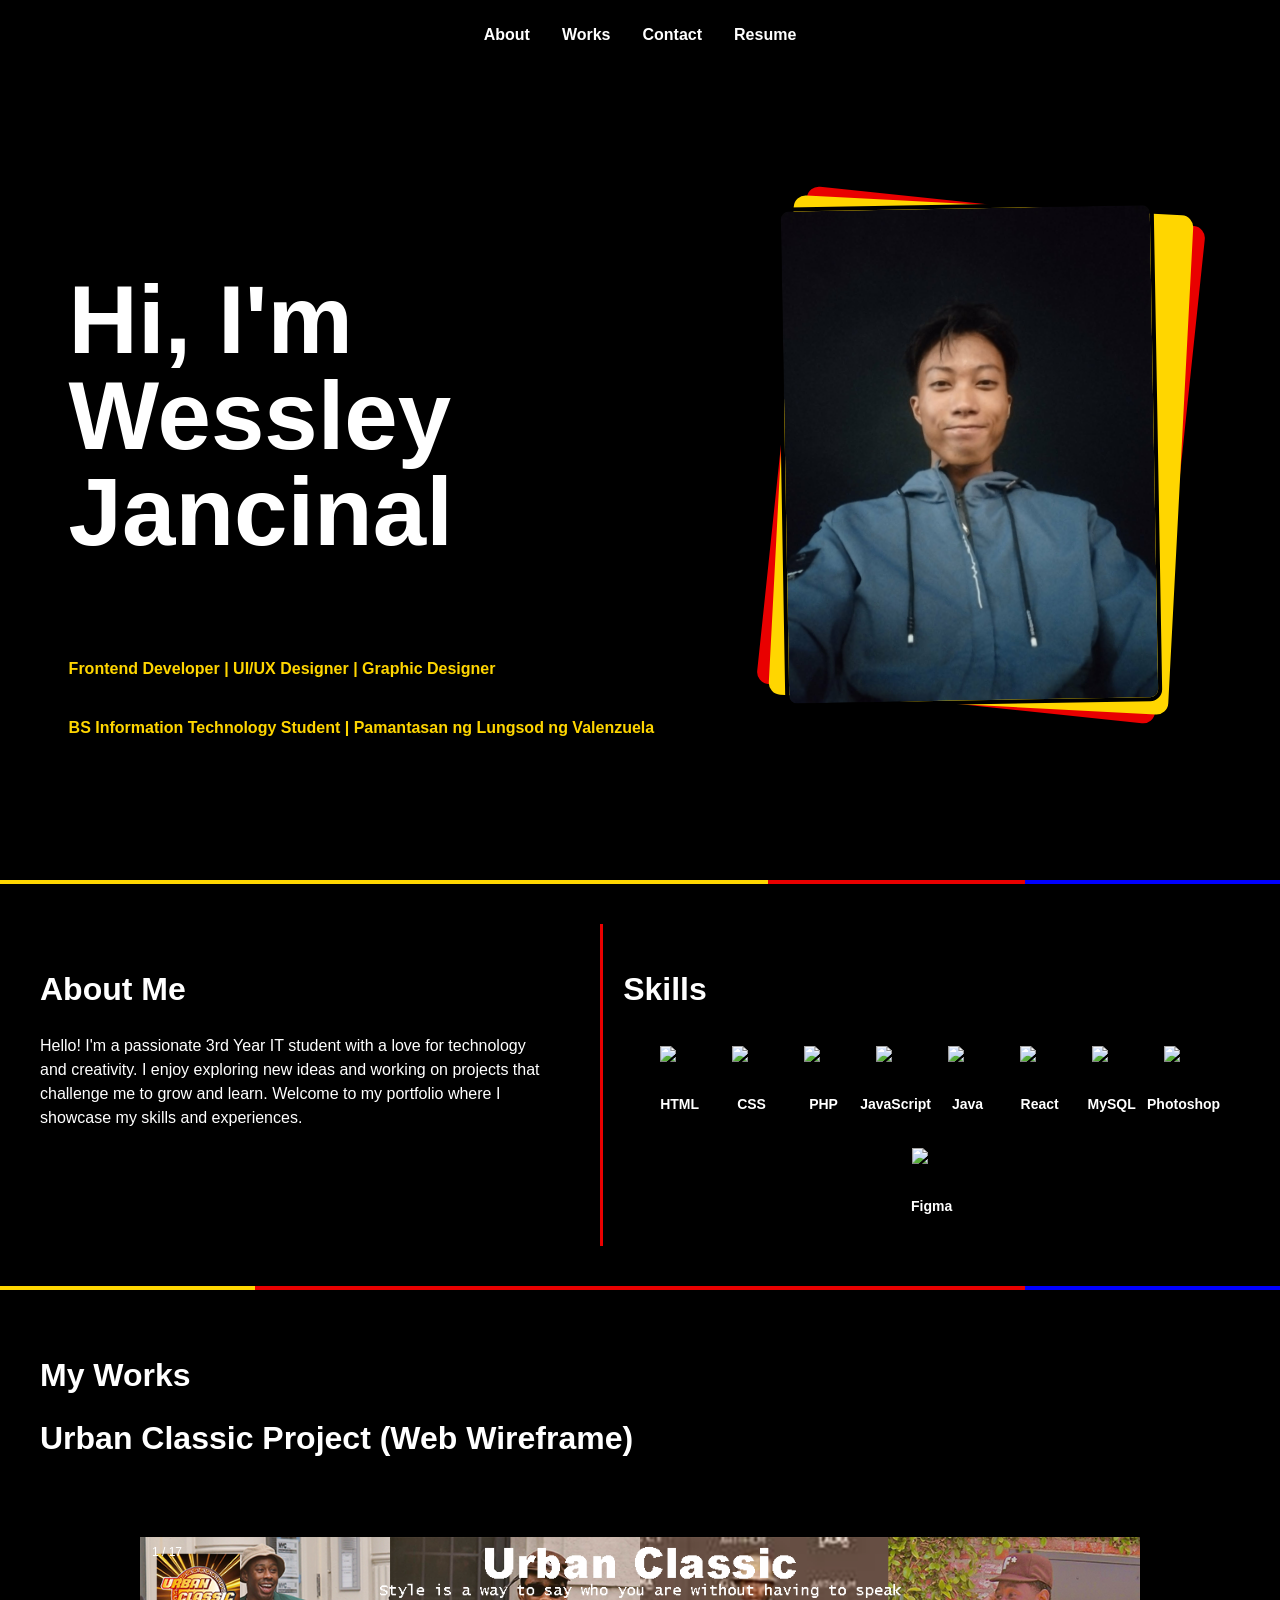
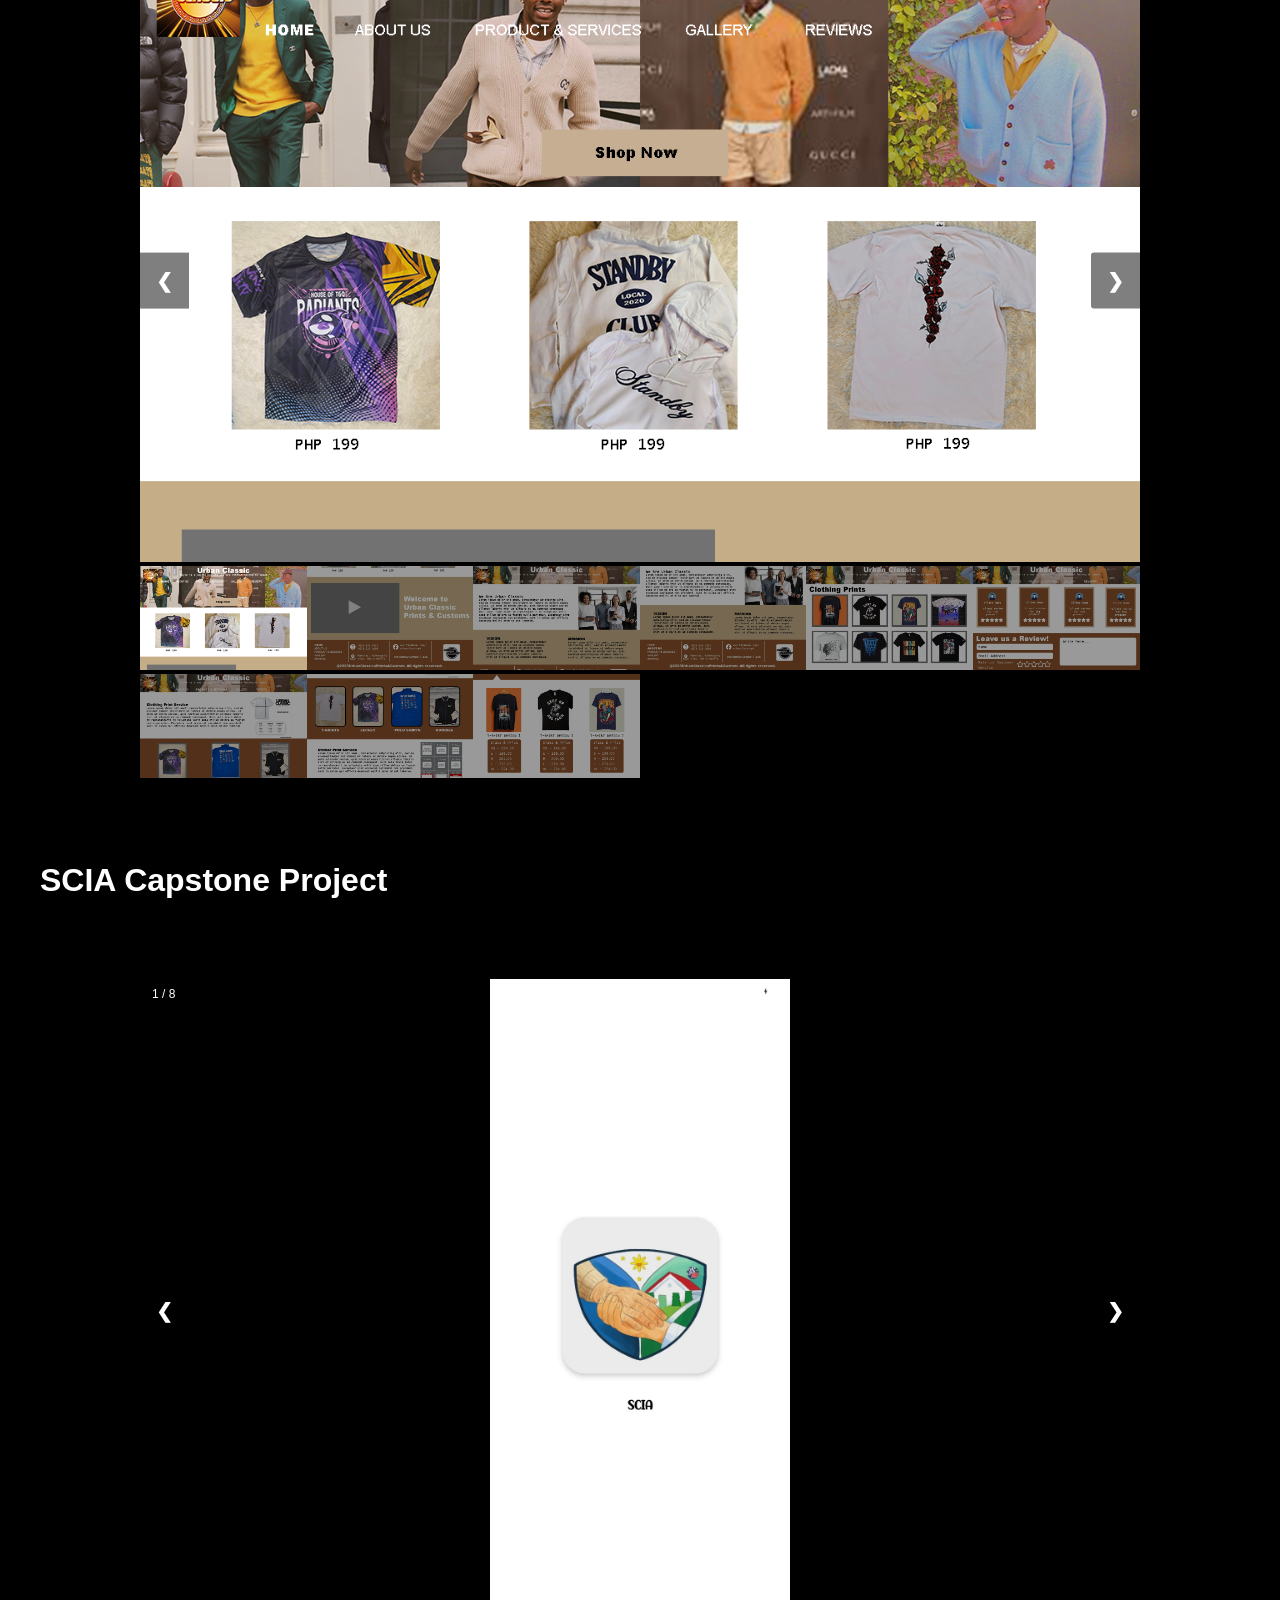
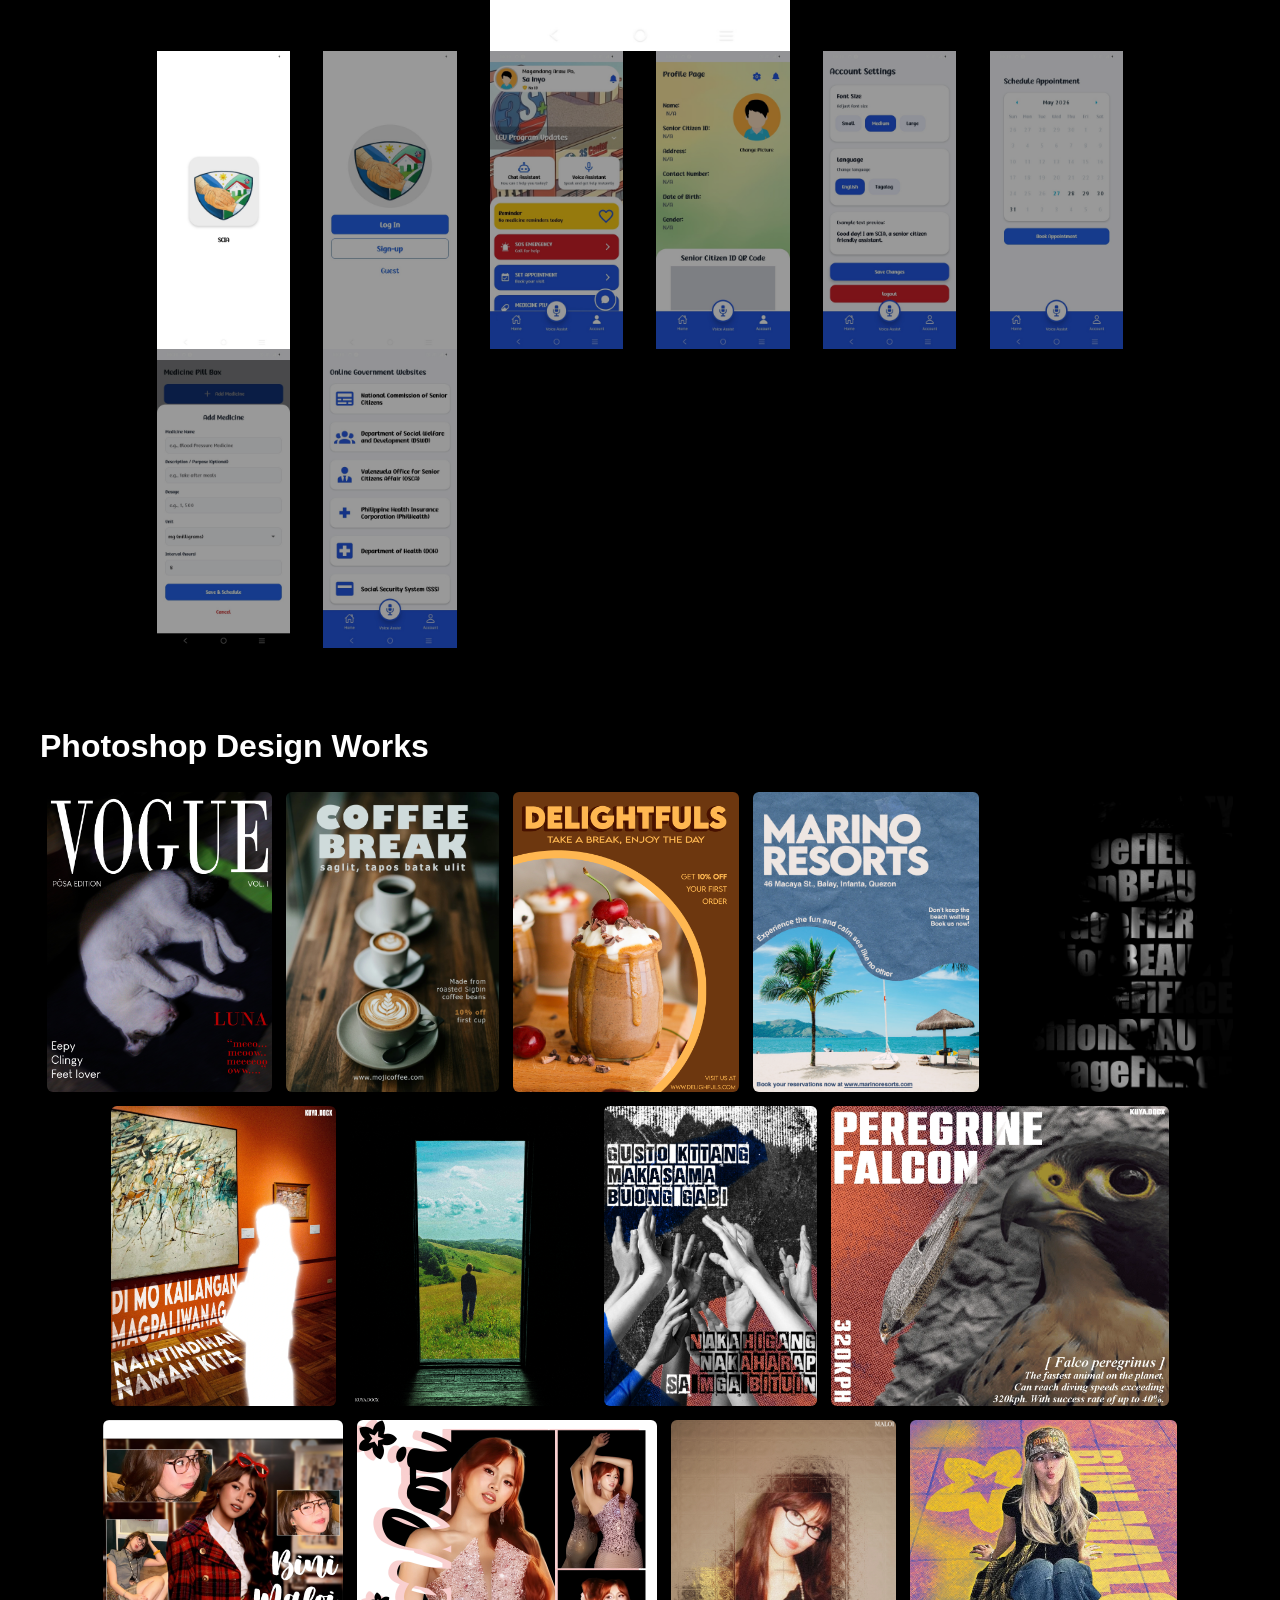
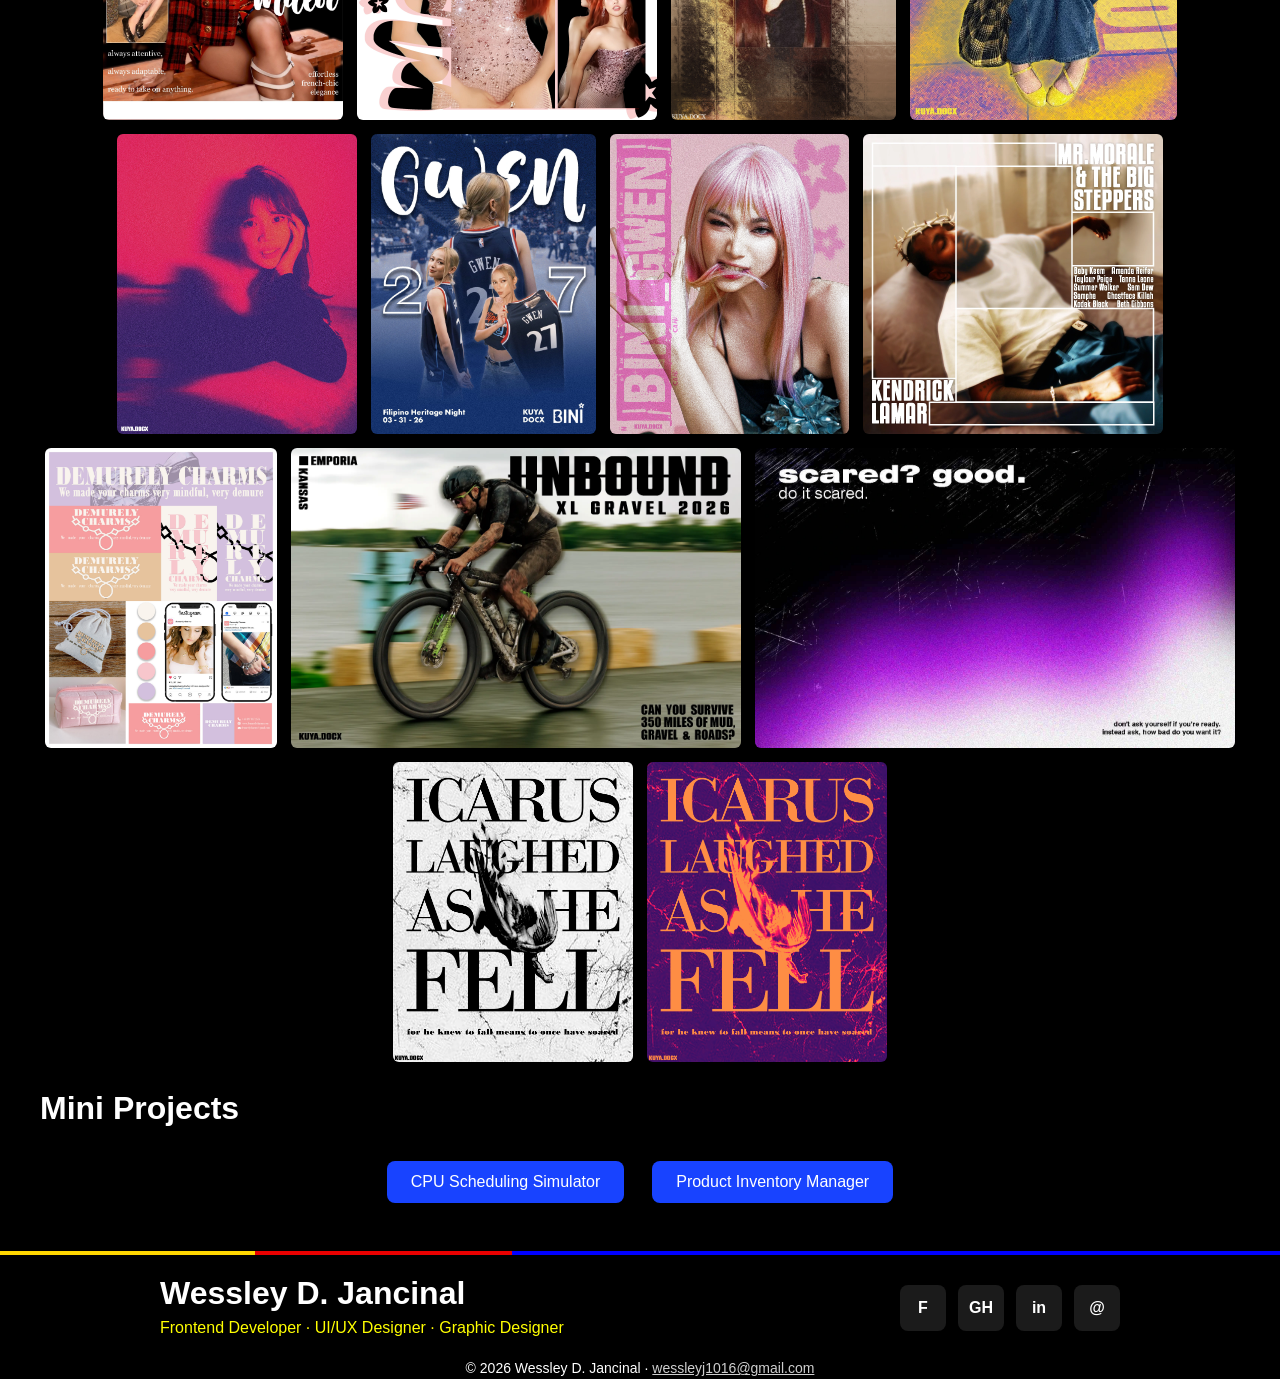
==== commit f50684df: "additional works" ====
--- a/index.html
+++ b/index.html
@@ -266,16 +266,22 @@
         <image class="pic" src="assets/marino-resorts.webp" alt="marino-resorts">
         <image class="pic" src="assets/bwTextPortrait.webp" alt="bwTextPortrait">
         <image class="pic" src="assets/glow.webp" alt="glow">
+        <image class="pic" src="assets/door-view.webp" alt="door-view">
         <image class="pic" src="assets/grungePoster.webp" alt="grungePoster">
         <image class="pic" src="assets/falcon-edit2.webp" alt="falcon-edit2">
         <image class="pic" src="assets/celebMaloi1.webp" alt="celebMaloi1">
         <image class="pic" src="assets/celebMaloi2.webp" alt="celebMaloi2">
         <image class="pic" src="assets/celebMaloi3.webp" alt="celebMaloi3">
+        <image class="pic" src="assets/celebMaloi4.webp" alt="celebMaloi4">
+        <image class="pic" src="assets/celebMaloi5.webp" alt="celebMaloi5">
         <image class="pic" src="assets/gwenny.webp" alt="gwenny">
+        <image class="pic" src="assets/gwenny2.webp" alt="gwenny2">
         <image class="pic" src="assets/kdot1.webp" alt="kdot1">
         <image class="pic" src="assets/moodboard1.webp" alt="moodboard1">
         <image class="pic" src="assets/unbound.webp" alt="unbound">
         <image class="pic" src="assets/scared-gradient.webp" alt="scared-gradient">
+        <image class="pic" src="assets/icarusv2.webp" alt="icarusv2">
+        <image class="pic" src="assets/icarusv2_gm.webp" alt="icarusv2_gm">
       </div>
 
       <h2>Mini Projects</h2>
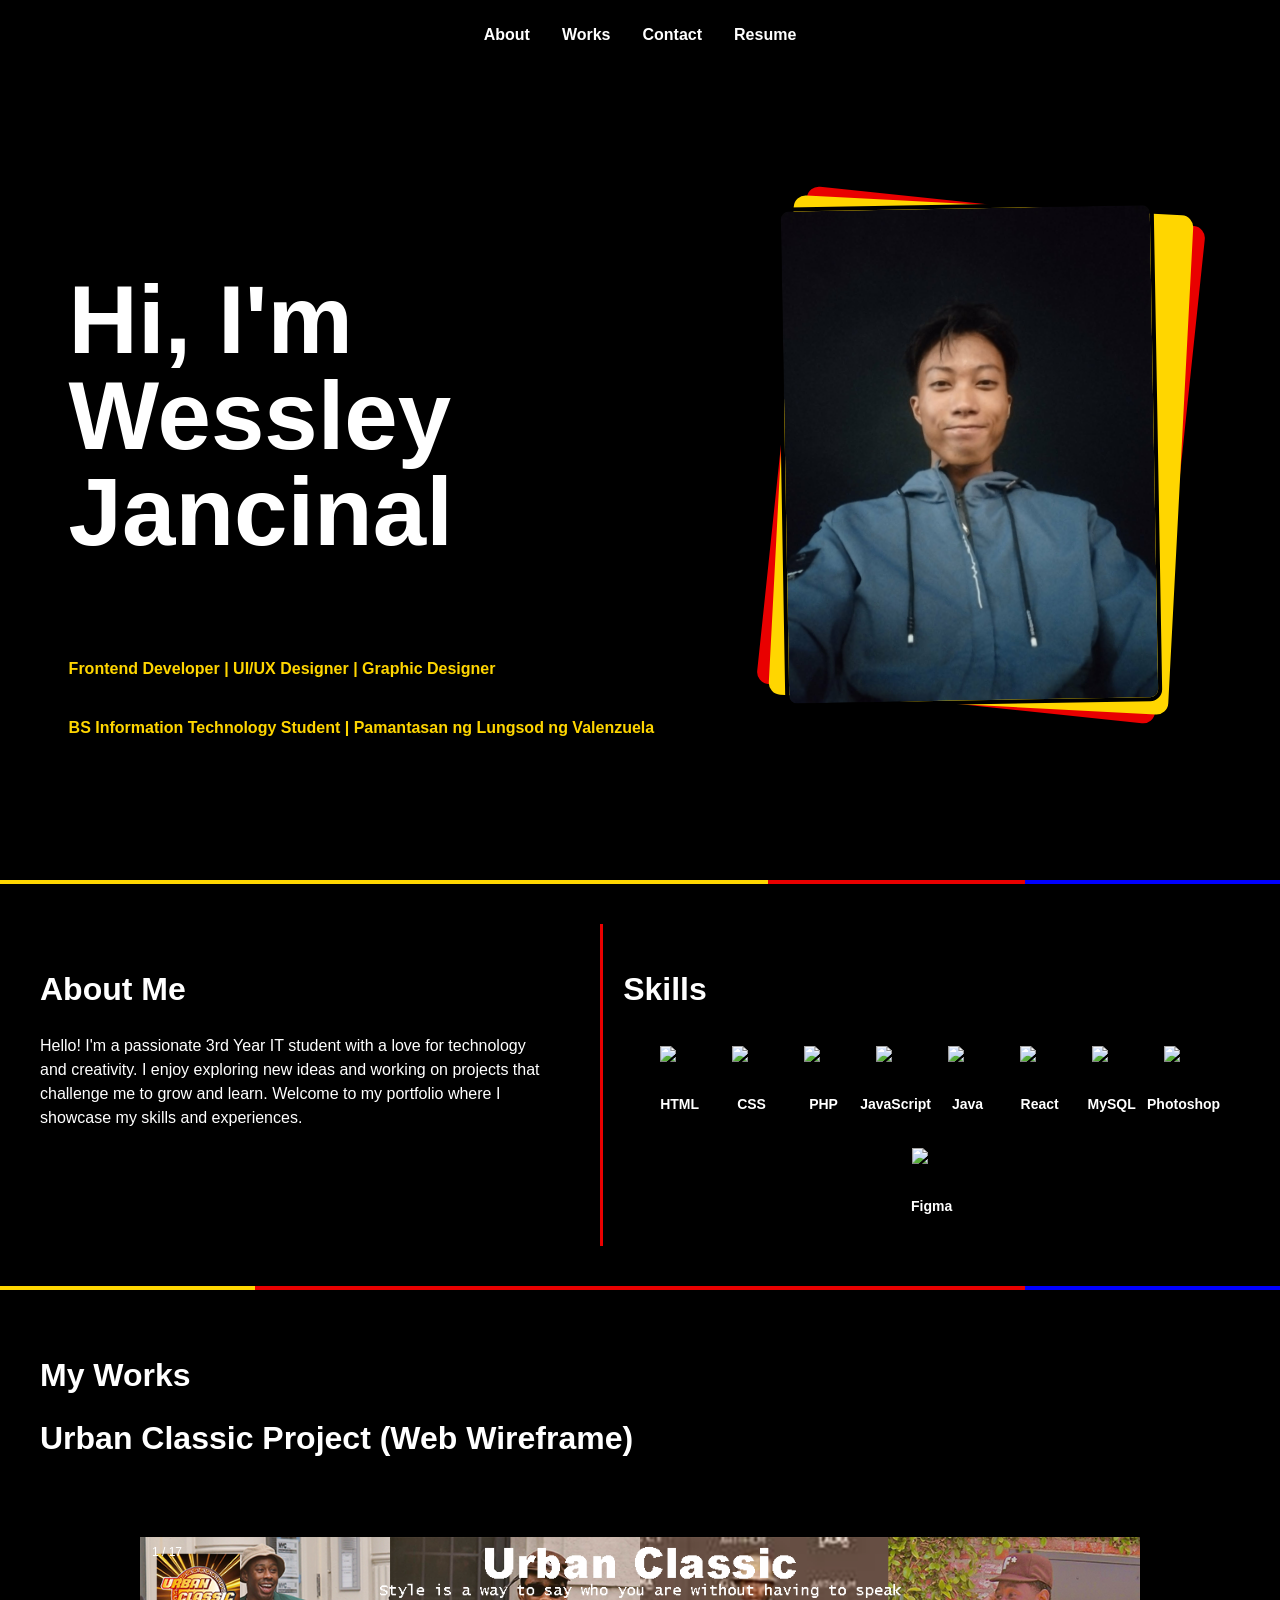
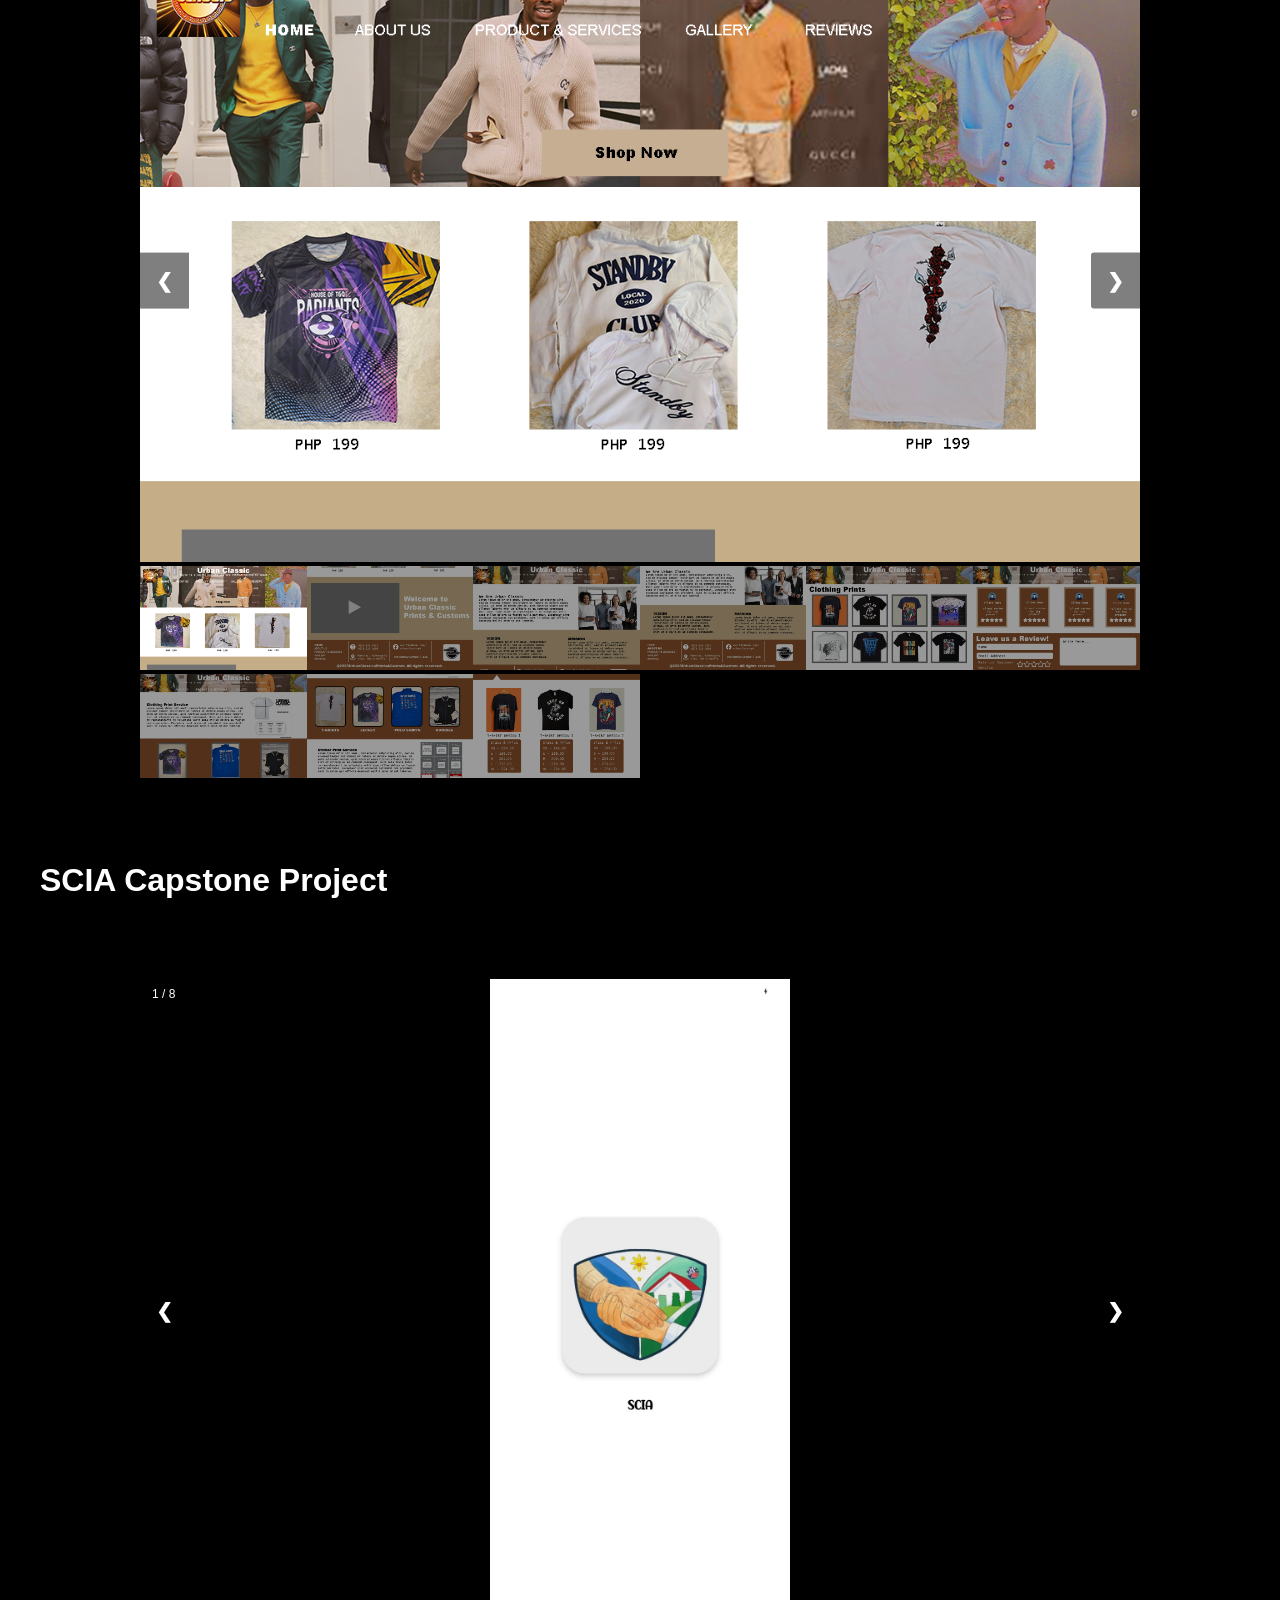
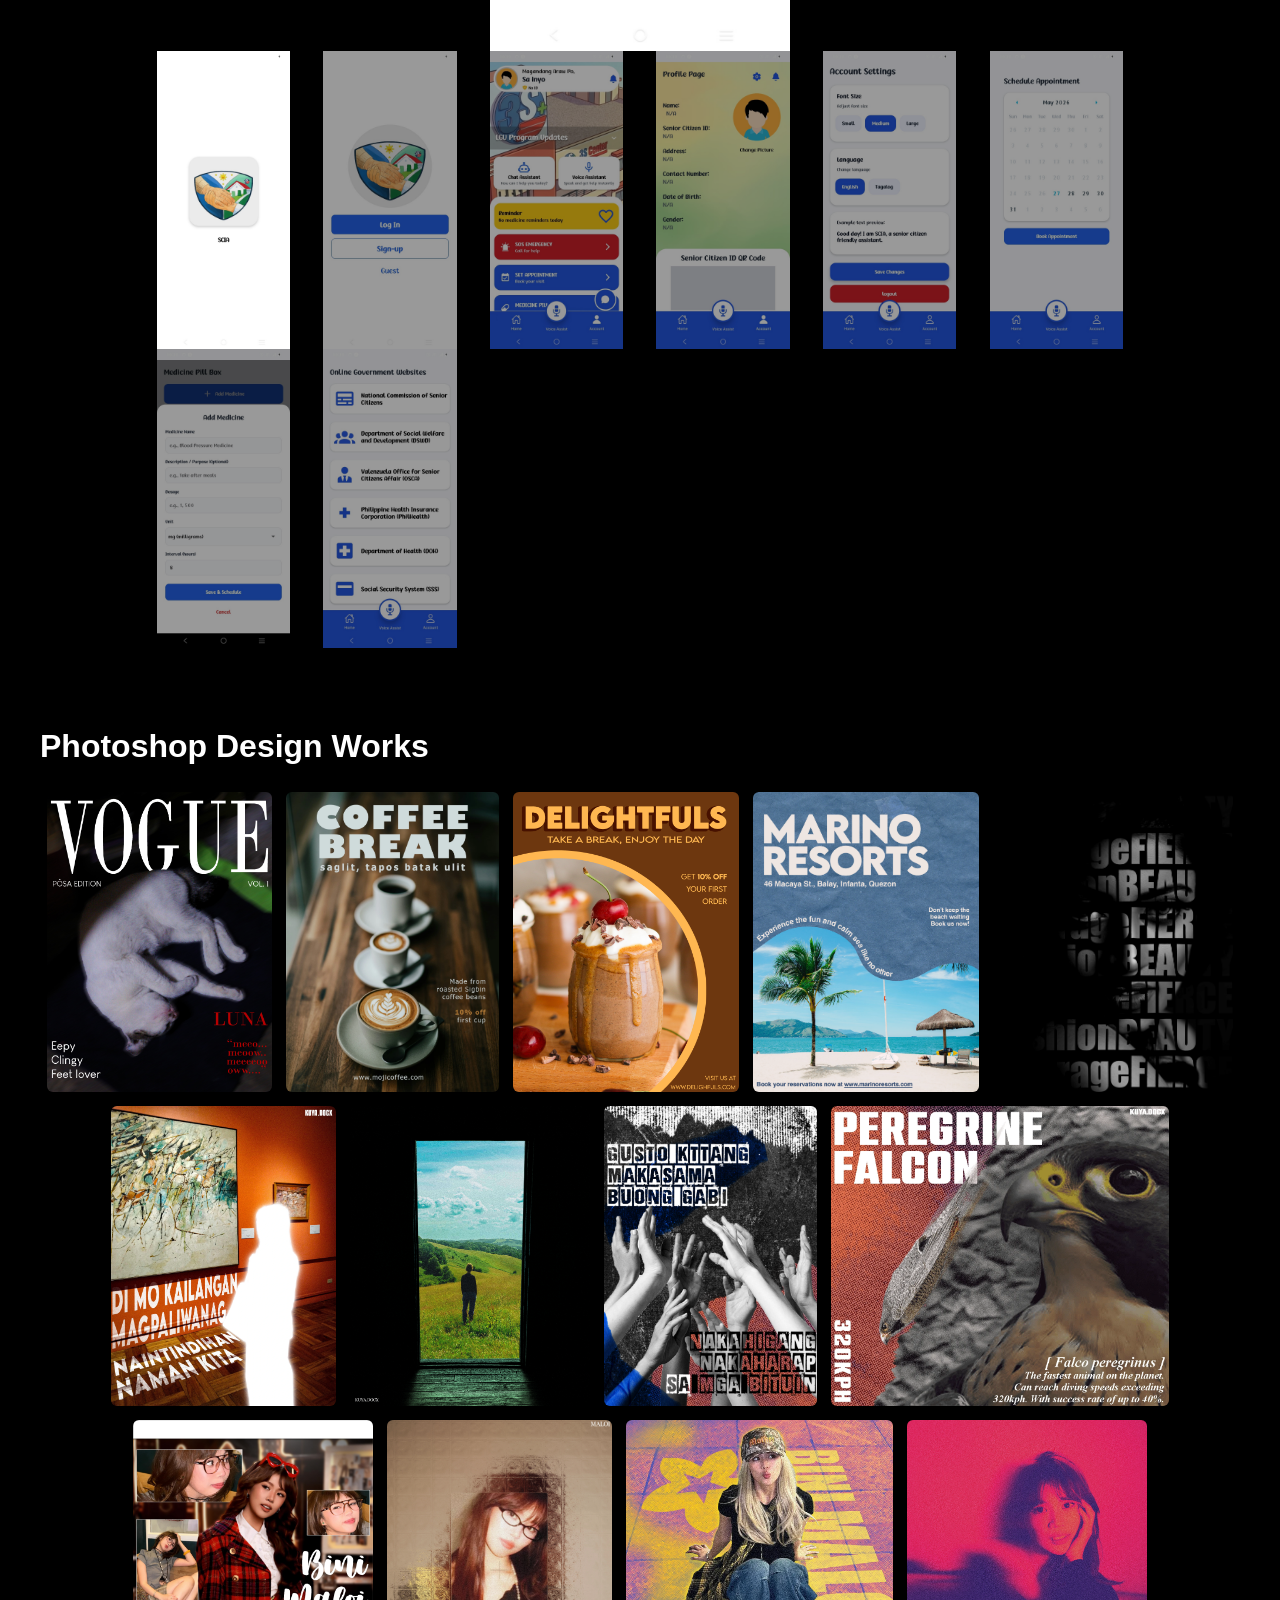
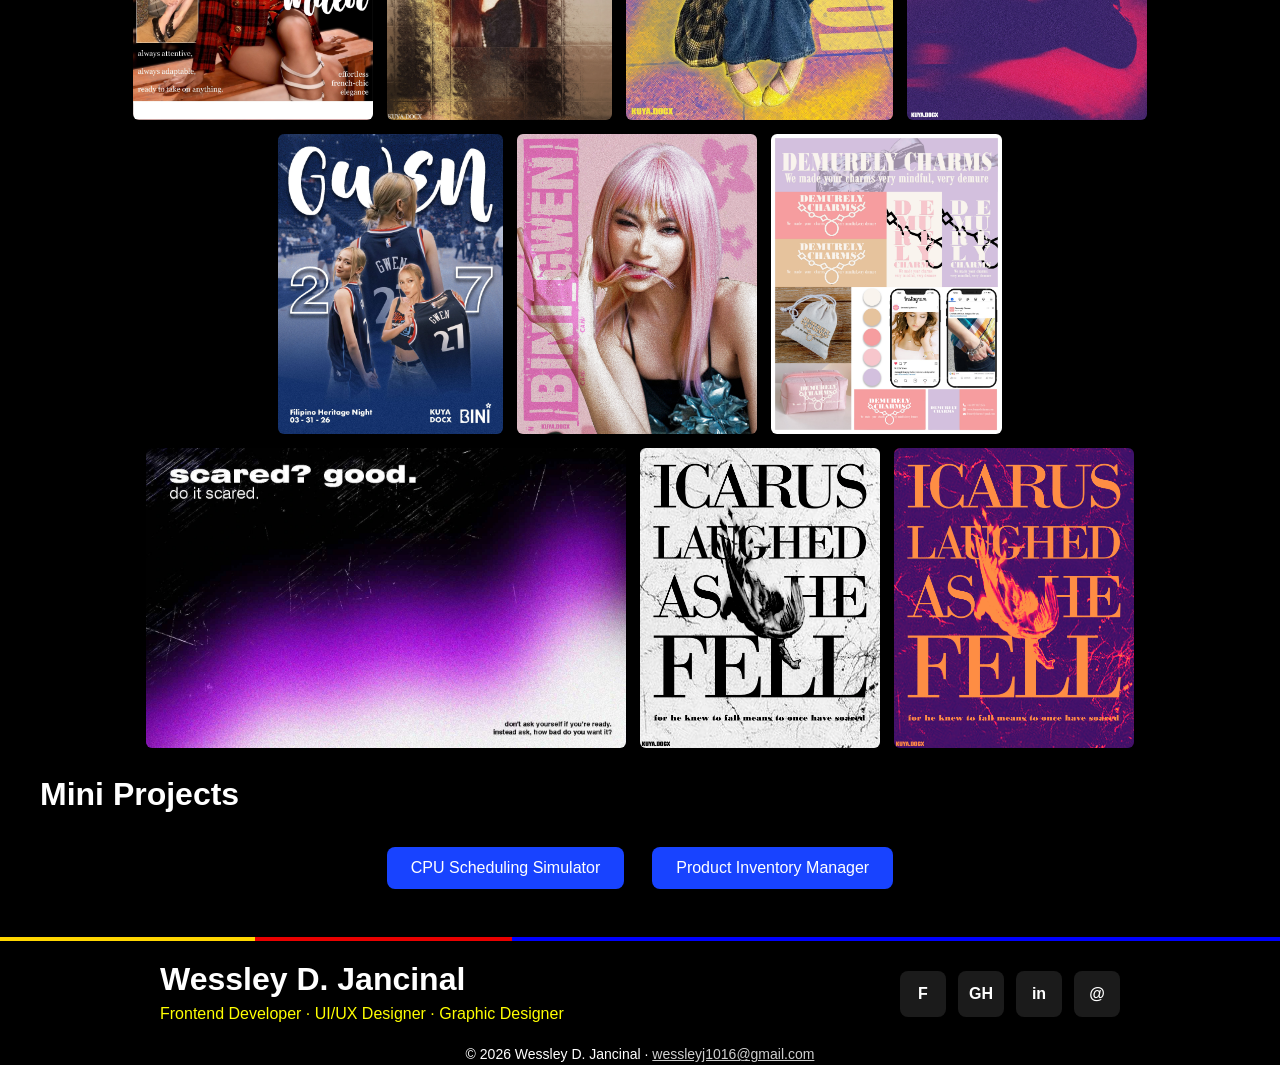
==== commit 2187967e: "changes" ====
--- a/index.html
+++ b/index.html
@@ -270,15 +270,12 @@
         <image class="pic" src="assets/grungePoster.webp" alt="grungePoster">
         <image class="pic" src="assets/falcon-edit2.webp" alt="falcon-edit2">
         <image class="pic" src="assets/celebMaloi1.webp" alt="celebMaloi1">
-        <image class="pic" src="assets/celebMaloi2.webp" alt="celebMaloi2">
         <image class="pic" src="assets/celebMaloi3.webp" alt="celebMaloi3">
         <image class="pic" src="assets/celebMaloi4.webp" alt="celebMaloi4">
         <image class="pic" src="assets/celebMaloi5.webp" alt="celebMaloi5">
         <image class="pic" src="assets/gwenny.webp" alt="gwenny">
         <image class="pic" src="assets/gwenny2.webp" alt="gwenny2">
-        <image class="pic" src="assets/kdot1.webp" alt="kdot1">
         <image class="pic" src="assets/moodboard1.webp" alt="moodboard1">
-        <image class="pic" src="assets/unbound.webp" alt="unbound">
         <image class="pic" src="assets/scared-gradient.webp" alt="scared-gradient">
         <image class="pic" src="assets/icarusv2.webp" alt="icarusv2">
         <image class="pic" src="assets/icarusv2_gm.webp" alt="icarusv2_gm">
